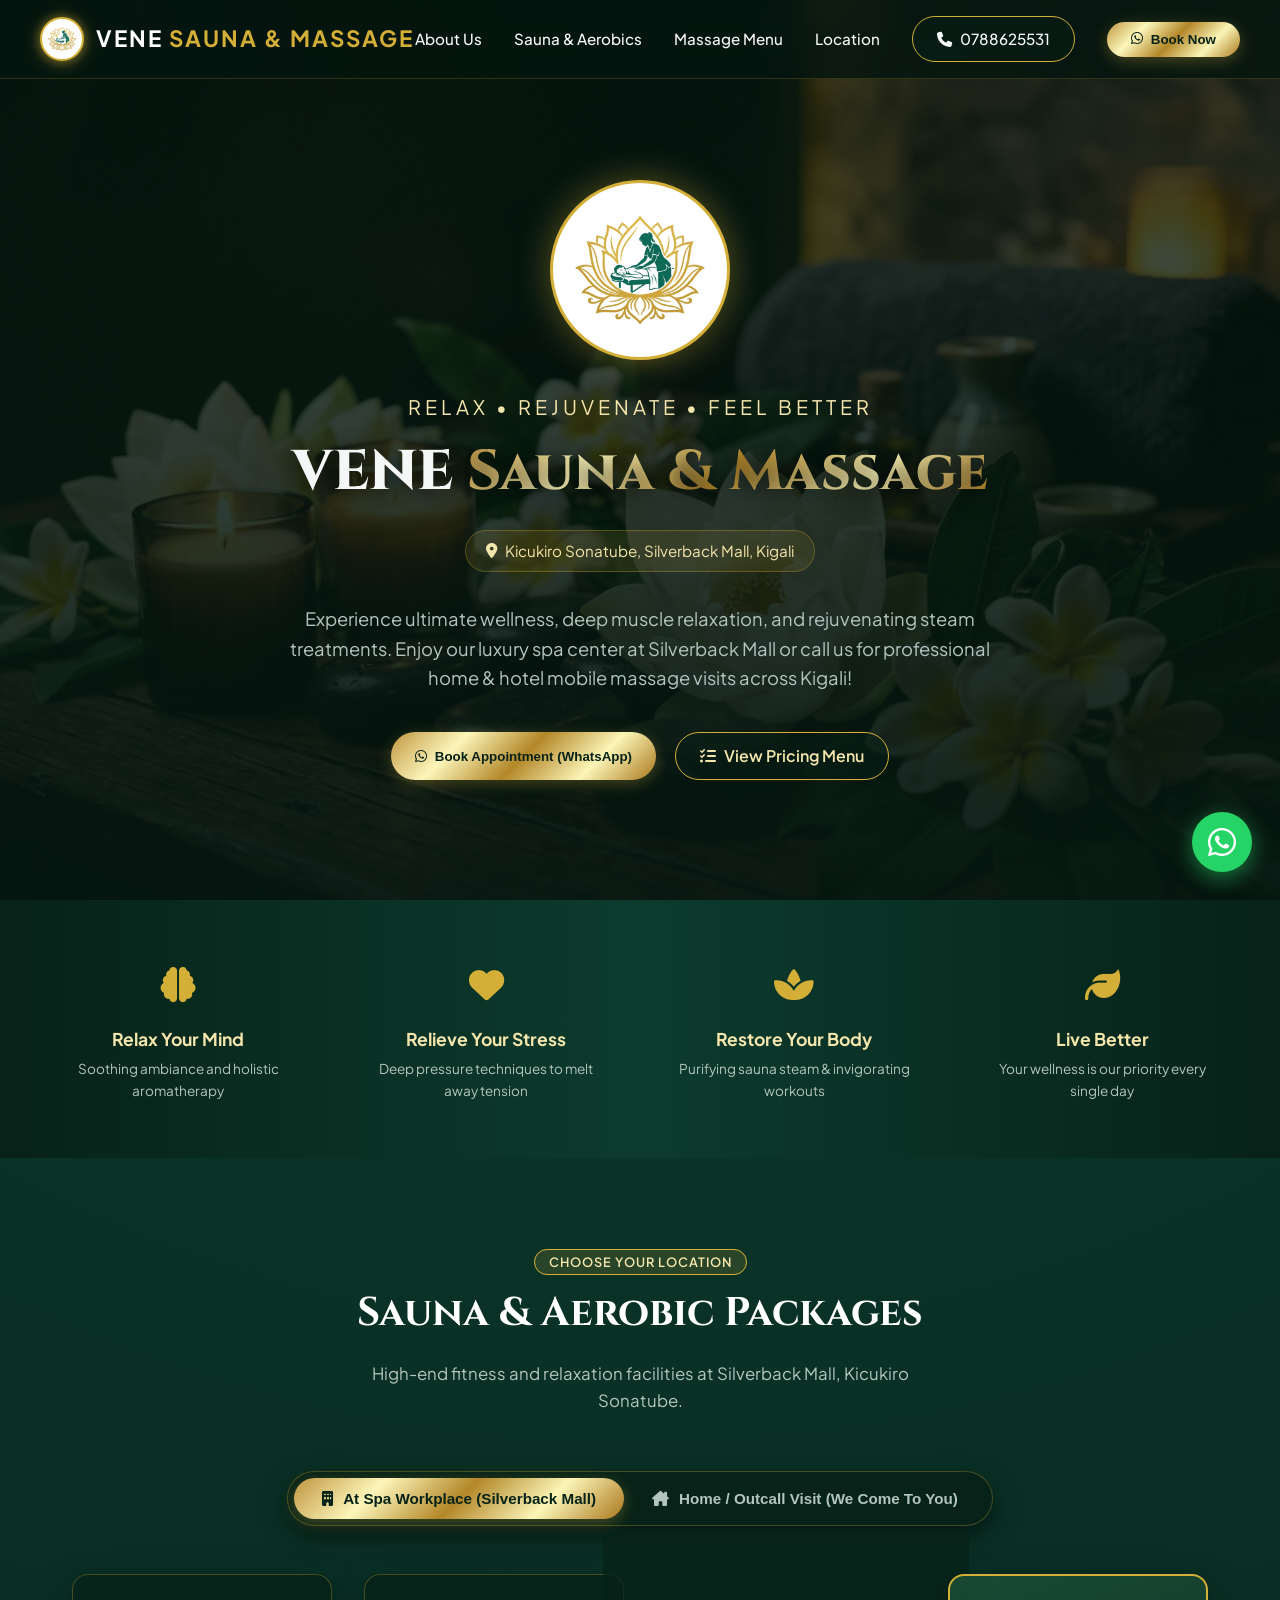
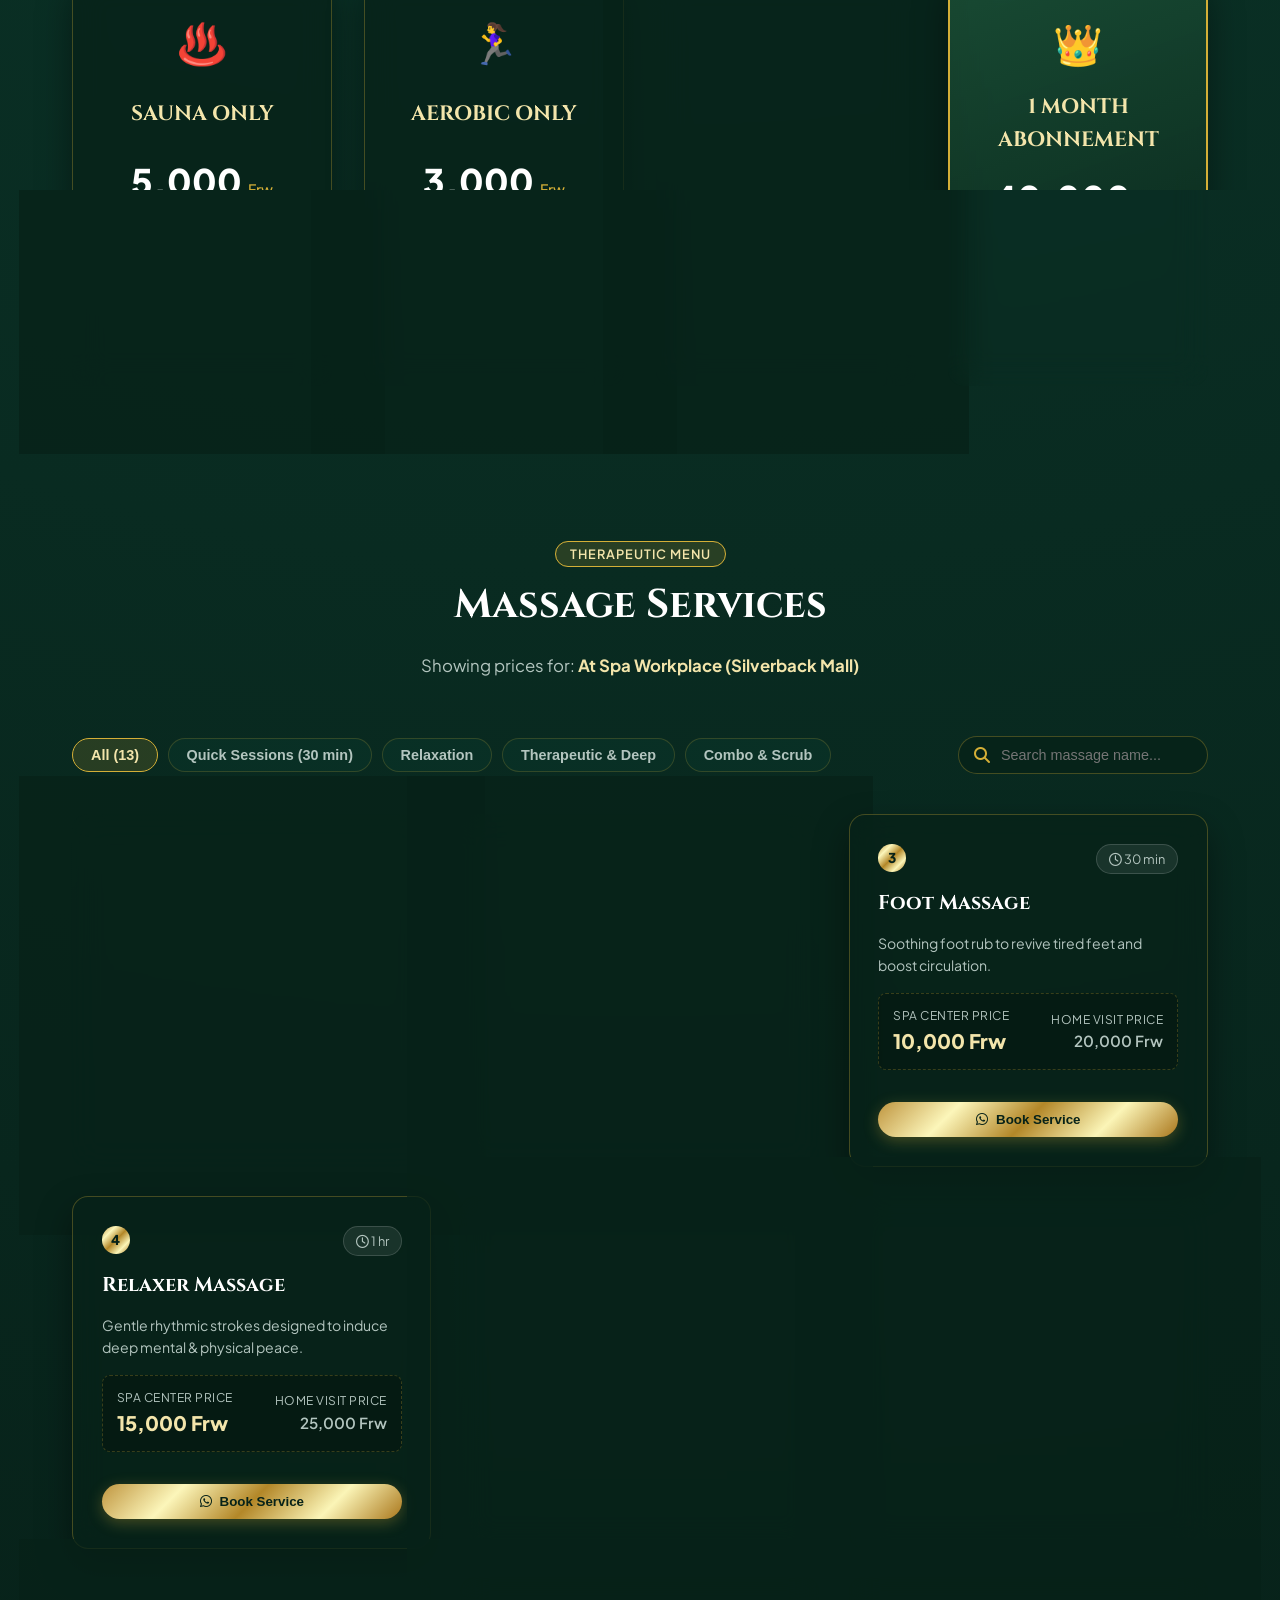
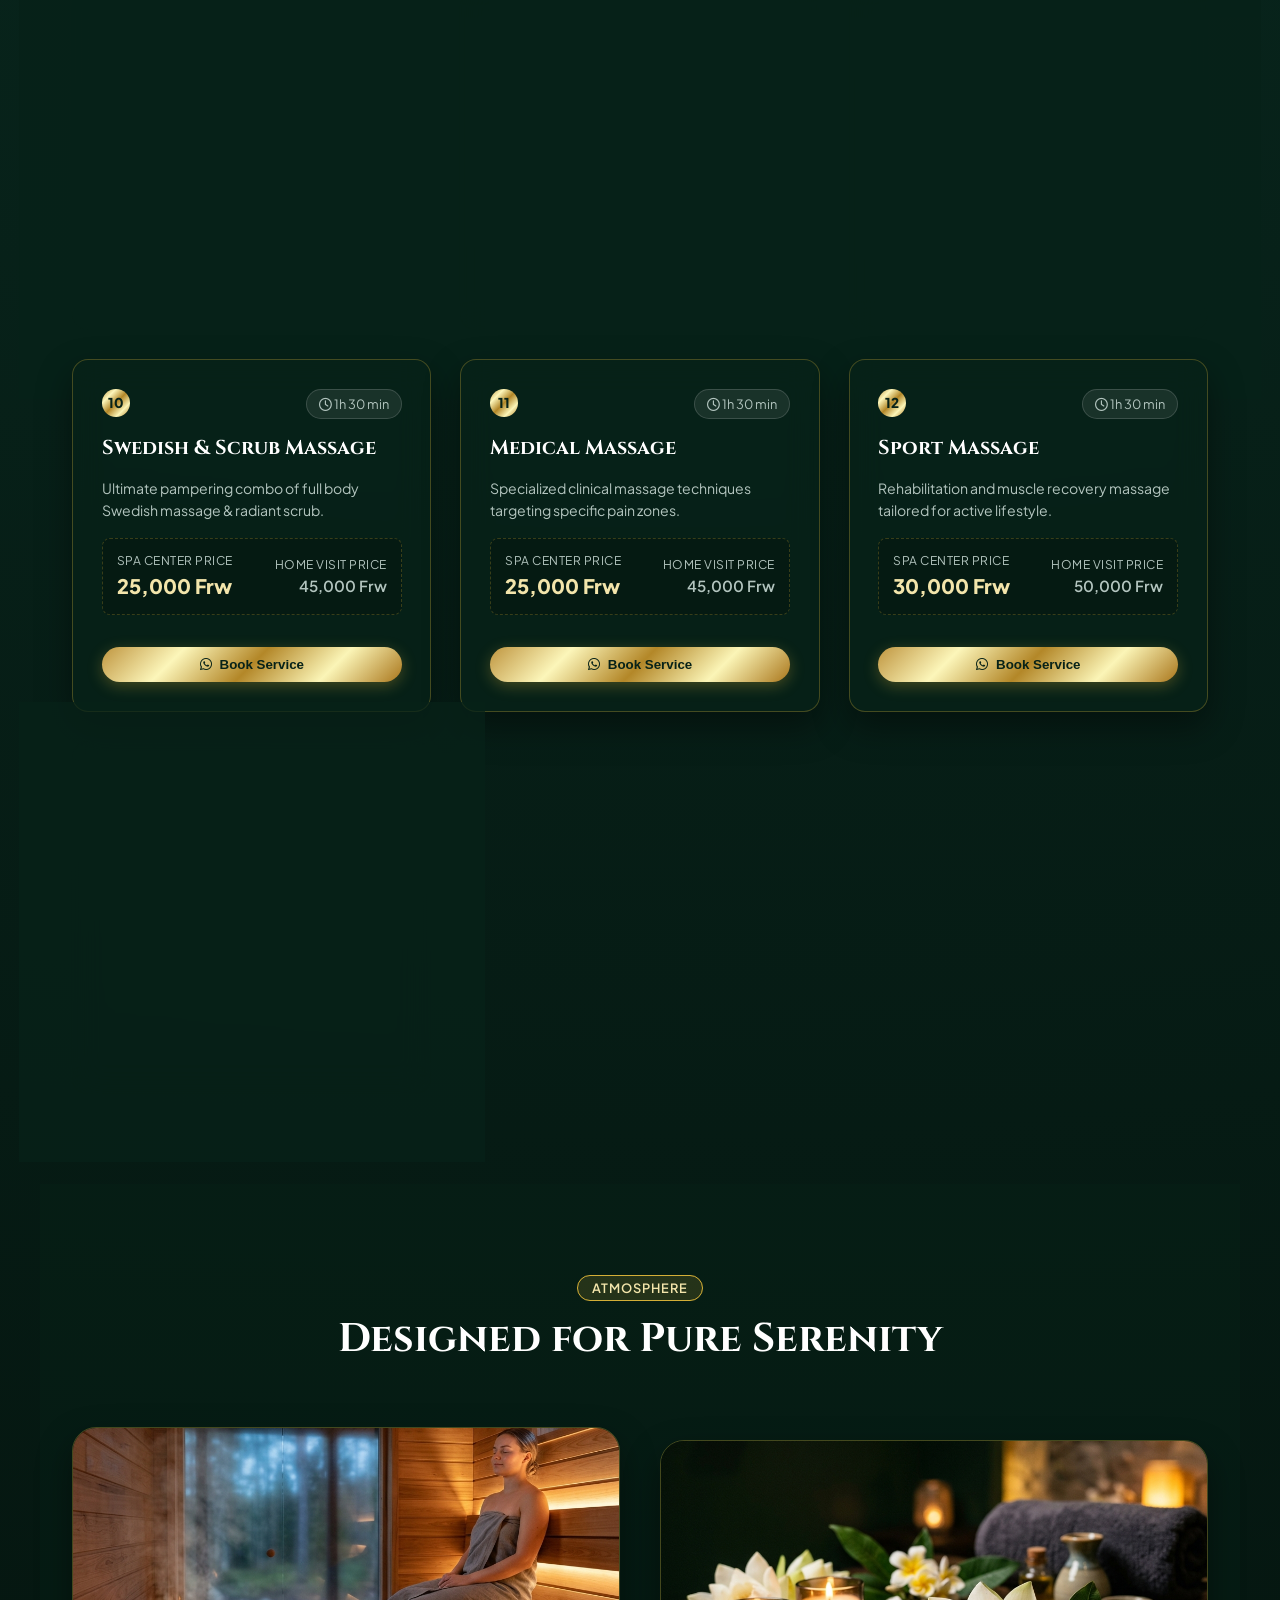
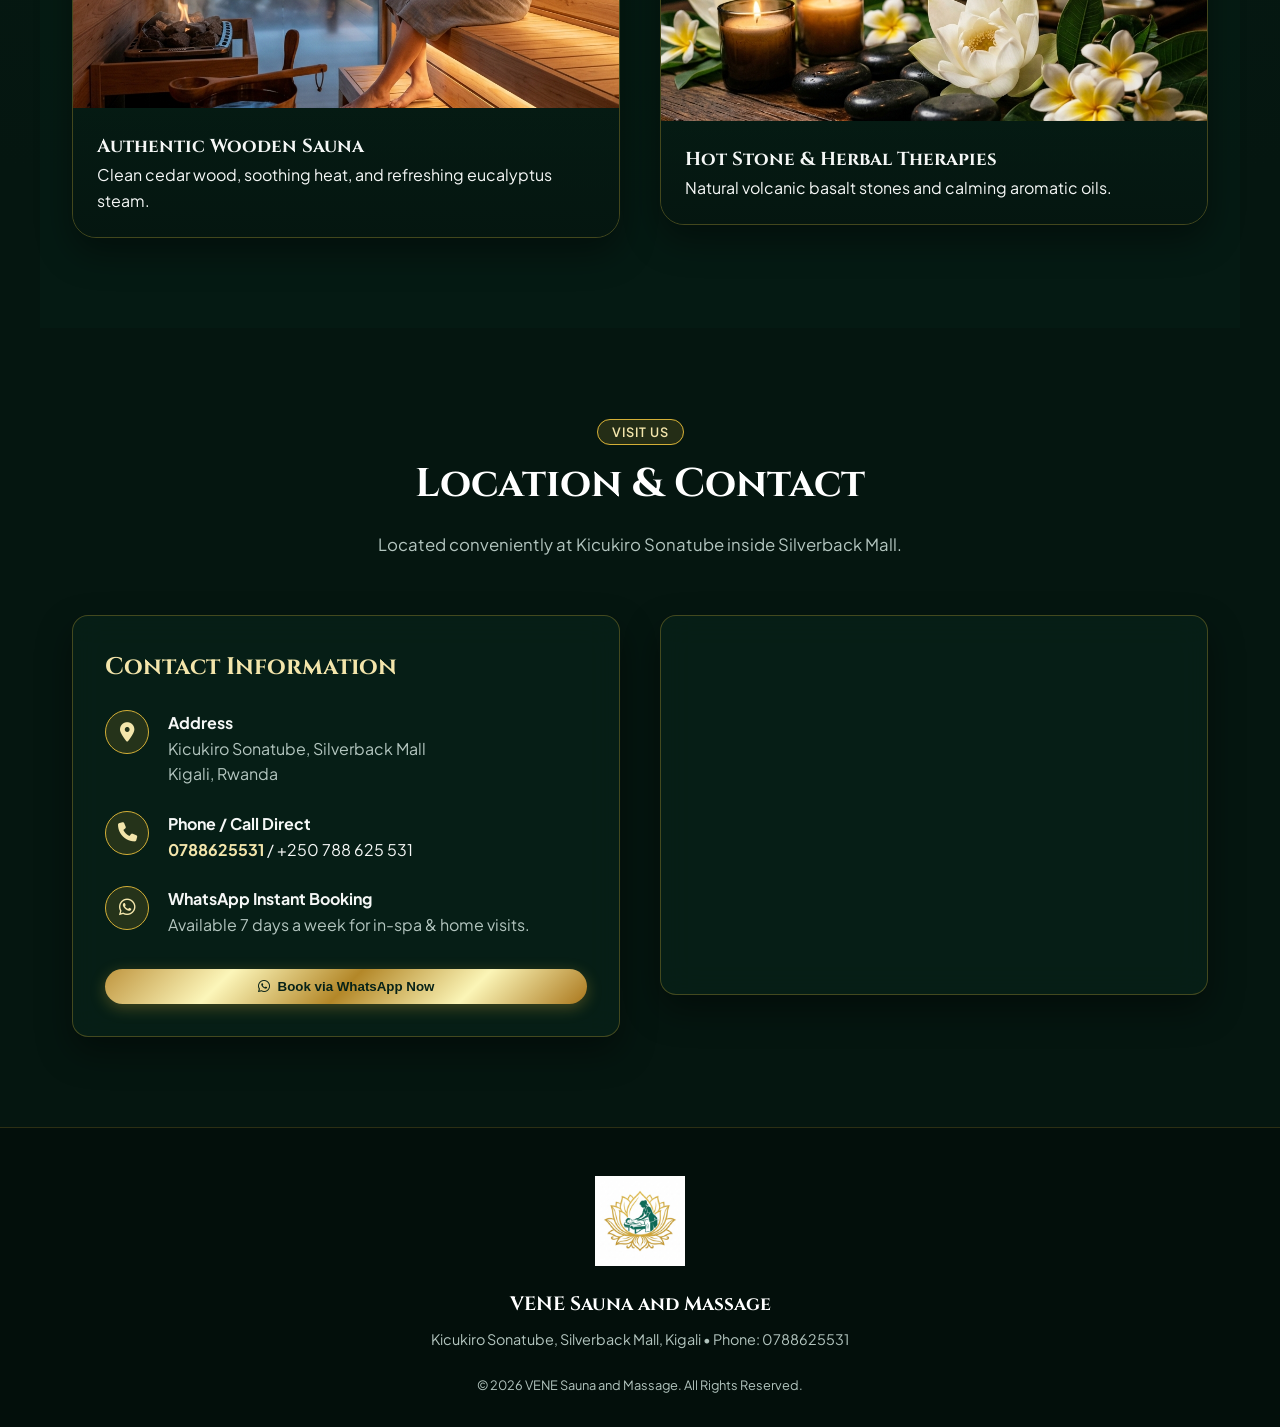
==== index.html @ 9f01580b "Update navbar logo to rounded badge and format massage service durations (1h 30 min, 1 hr)" ====
<!DOCTYPE html>
<html lang="en">
<head>
  <meta charset="UTF-8">
  <meta name="viewport" content="width=device-width, initial-scale=1.0">
  <title>VENE Sauna and Massage | Kicukiro Sonatube Silverback Mall Kigali</title>
  <meta name="description" content="VENE Sauna and Massage at Kicukiro Sonatube, Silverback Mall. Premium massage therapy, sauna, aerobics, and mobile home visit services in Kigali, Rwanda. Call 0788625531.">
  <link rel="icon" type="image/png" href="assets/images/logo.png">
  <!-- FontAwesome Icons -->
  <link rel="stylesheet" href="https://cdnjs.cloudflare.com/ajax/libs/font-awesome/6.4.0/css/all.min.css">
  <link rel="stylesheet" href="styles.css">
</head>
<body>

  <!-- Navigation Bar -->
  <nav class="navbar" id="navbar">
    <div class="nav-container">
      <a href="#" class="brand-link">
        <img src="assets/images/logo.png" alt="VENE Sauna and Massage Logo" class="brand-logo-img">
        <div class="brand-title">VENE <span>SAUNA & MASSAGE</span></div>
      </a>
      <ul class="nav-links">
        <li><a href="#about">About Us</a></li>
        <li><a href="#packages">Sauna & Aerobics</a></li>
        <li><a href="#services">Massage Menu</a></li>
        <li><a href="#location">Location</a></li>
        <li><a href="tel:0788625531" class="btn-outline-gold"><i class="fa-solid fa-phone"></i> 0788625531</a></li>
        <li><button onclick="openBookingModal()" class="btn-gold"><i class="fa-brands fa-whatsapp"></i> Book Now</button></li>
      </ul>
    </div>
  </nav>

  <!-- Hero Section -->
  <header class="hero" id="hero">
    <div class="hero-content">
      <div class="hero-logo-wrapper">
        <img src="assets/images/logo.png" alt="VENE Golden Lotus Logo" class="hero-logo">
      </div>
      <div class="hero-subtitle">Relax • Rejuvenate • Feel Better</div>
      <h1 class="hero-title font-serif">VENE <span class="gold-text">Sauna & Massage</span></h1>
      
      <div class="hero-location-tag">
        <i class="fa-solid fa-location-dot"></i> Kicukiro Sonatube, Silverback Mall, Kigali
      </div>
      
      <p class="hero-description">
        Experience ultimate wellness, deep muscle relaxation, and rejuvenating steam treatments. Enjoy our luxury spa center at Silverback Mall or call us for professional home & hotel mobile massage visits across Kigali!
      </p>

      <div class="hero-actions">
        <button onclick="openBookingModal()" class="btn-gold">
          <i class="fa-brands fa-whatsapp"></i> Book Appointment (WhatsApp)
        </button>
        <a href="#services" class="btn-outline-gold">
          <i class="fa-solid fa-list-check"></i> View Pricing Menu
        </a>
      </div>
    </div>
  </header>

  <!-- Pillars Ribbon -->
  <section class="pillars-ribbon" id="about">
    <div class="pillars-grid">
      <div class="pillar-item">
        <div class="pillar-icon"><i class="fa-solid fa-brain"></i></div>
        <div class="pillar-title">Relax Your Mind</div>
        <div class="pillar-desc">Soothing ambiance and holistic aromatherapy</div>
      </div>
      <div class="pillar-item">
        <div class="pillar-icon"><i class="fa-solid fa-heart"></i></div>
        <div class="pillar-title">Relieve Your Stress</div>
        <div class="pillar-desc">Deep pressure techniques to melt away tension</div>
      </div>
      <div class="pillar-item">
        <div class="pillar-icon"><i class="fa-solid fa-spa"></i></div>
        <div class="pillar-title">Restore Your Body</div>
        <div class="pillar-desc">Purifying sauna steam & invigorating workouts</div>
      </div>
      <div class="pillar-item">
        <div class="pillar-icon"><i class="fa-solid fa-leaf"></i></div>
        <div class="pillar-title">Live Better</div>
        <div class="pillar-desc">Your wellness is our priority every single day</div>
      </div>
    </div>
  </section>

  <!-- Location Toggle & Pricing Section -->
  <section class="section" id="packages">
    <div class="section-header">
      <span class="gold-badge">Choose Your Location</span>
      <h2 class="section-title">Sauna & Aerobic Packages</h2>
      <p class="section-subtitle">High-end fitness and relaxation facilities at Silverback Mall, Kicukiro Sonatube.</p>
    </div>

    <!-- Location Switcher Toggle -->
    <div class="pricing-switcher-wrapper">
      <div class="pricing-switcher">
        <button class="switch-btn active" id="btn-workplace" onclick="setPricingMode('workplace')">
          <i class="fa-solid fa-building"></i> At Spa Workplace (Silverback Mall)
        </button>
        <button class="switch-btn" id="btn-home" onclick="setPricingMode('home')">
          <i class="fa-solid fa-house-chimney"></i> Home / Outcall Visit (We Come To You)
        </button>
      </div>
    </div>

    <!-- Sauna & Aerobics Grid -->
    <div class="packages-grid">
      <!-- Card 1 -->
      <div class="package-card glass-panel">
        <div class="package-icon">♨️</div>
        <h3 class="package-title">SAUNA ONLY</h3>
        <div class="package-price">5,000 <span>Frw</span></div>
        <p class="pillar-desc">Full session access to our luxury wooden steam sauna.</p>
        <button onclick="openBookingModal('Sauna Only')" class="btn-outline-gold" style="margin-top:1.5rem;">Select Package</button>
      </div>

      <!-- Card 2 -->
      <div class="package-card glass-panel">
        <div class="package-icon">🏃‍♀️</div>
        <h3 class="package-title">AEROBIC ONLY</h3>
        <div class="package-price">3,000 <span>Frw</span></div>
        <p class="pillar-desc">Guided aerobic workout session for energy & fitness.</p>
        <button onclick="openBookingModal('Aerobic Only')" class="btn-outline-gold" style="margin-top:1.5rem;">Select Package</button>
      </div>

      <!-- Card 3 -->
      <div class="package-card glass-panel">
        <div class="package-icon">🔥</div>
        <h3 class="package-title">SAUNA + AEROBIC</h3>
        <div class="package-price">6,000 <span>Frw</span></div>
        <p class="pillar-desc">Combined aerobic exercise followed by relaxing steam bath.</p>
        <button onclick="openBookingModal('Sauna + Aerobic Combo')" class="btn-outline-gold" style="margin-top:1.5rem;">Select Package</button>
      </div>

      <!-- Card 4 Featured -->
      <div class="package-card glass-panel featured">
        <div class="featured-badge">BEST VALUE</div>
        <div class="package-icon">👑</div>
        <h3 class="package-title">1 MONTH ABONNEMENT</h3>
        <div class="package-price">40,000 <span>Frw</span></div>
        <p class="pillar-desc">Unlimited 1-Month pass for Sauna and Aerobic sessions!</p>
        <button onclick="openBookingModal('1 Month Sauna & Aerobic Abonnement')" class="btn-gold" style="margin-top:1.5rem;">Get Monthly Pass</button>
      </div>
    </div>
  </section>

  <!-- Massage Menu Catalog Section -->
  <section class="section" id="services" style="padding-top:0;">
    <div class="section-header">
      <span class="gold-badge">Therapeutic Menu</span>
      <h2 class="section-title">Massage Services</h2>
      <p class="section-subtitle">
        Showing prices for: <strong id="current-location-text" style="color:var(--color-gold-light);">At Spa Workplace (Silverback Mall)</strong>
      </p>
    </div>

    <!-- Filter & Search Bar -->
    <div class="filter-bar">
      <div class="filter-tabs">
        <button class="tab-btn active" onclick="filterCategory('all', this)">All (13)</button>
        <button class="tab-btn" onclick="filterCategory('quick', this)">Quick Sessions (30 min)</button>
        <button class="tab-btn" onclick="filterCategory('relax', this)">Relaxation</button>
        <button class="tab-btn" onclick="filterCategory('therapeutic', this)">Therapeutic & Deep</button>
        <button class="tab-btn" onclick="filterCategory('combo', this)">Combo & Scrub</button>
      </div>

      <div class="search-box">
        <i class="fa-solid fa-magnifying-glass search-icon"></i>
        <input type="text" id="service-search" class="search-input" placeholder="Search massage name..." onkeyup="searchServices()">
      </div>
    </div>

    <!-- Dynamic Massage Services Container -->
    <div class="services-grid" id="services-container">
      <!-- Javascript will populate the 13 massage service cards -->
    </div>
  </section>

  <!-- Facility Showcase Section -->
  <section class="section facility-section">
    <div class="section-header">
      <span class="gold-badge">Atmosphere</span>
      <h2 class="section-title">Designed for Pure Serenity</h2>
    </div>

    <div class="facility-grid">
      <div class="facility-card">
        <img src="assets/images/sauna_room.png" alt="VENE Sauna Room" class="facility-img">
        <div class="facility-overlay">
          <h3>Authentic Wooden Sauna</h3>
          <p>Clean cedar wood, soothing heat, and refreshing eucalyptus steam.</p>
        </div>
      </div>

      <div class="facility-card">
        <img src="assets/images/hero_bg.png" alt="Massage Atmosphere" class="facility-img">
        <div class="facility-overlay">
          <h3>Hot Stone & Herbal Therapies</h3>
          <p>Natural volcanic basalt stones and calming aromatic oils.</p>
        </div>
      </div>
    </div>
  </section>

  <!-- Location & Contact Section -->
  <section class="section" id="location">
    <div class="section-header">
      <span class="gold-badge">Visit Us</span>
      <h2 class="section-title">Location & Contact</h2>
      <p class="section-subtitle">Located conveniently at Kicukiro Sonatube inside Silverback Mall.</p>
    </div>

    <div class="contact-grid">
      <div class="info-card glass-panel">
        <h3 style="color:var(--color-gold-light); margin-bottom:1.5rem; font-size:1.5rem;">Contact Information</h3>
        
        <div class="contact-item">
          <div class="contact-icon"><i class="fa-solid fa-location-dot"></i></div>
          <div>
            <strong>Address</strong>
            <p style="color:var(--color-text-muted);">Kicukiro Sonatube, Silverback Mall<br>Kigali, Rwanda</p>
          </div>
        </div>

        <div class="contact-item">
          <div class="contact-icon"><i class="fa-solid fa-phone"></i></div>
          <div>
            <strong>Phone / Call Direct</strong>
            <p><a href="tel:0788625531" style="color:var(--color-gold-light); text-decoration:none; font-weight:700;">0788625531</a> / +250 788 625 531</p>
          </div>
        </div>

        <div class="contact-item">
          <div class="contact-icon"><i class="fa-brands fa-whatsapp"></i></div>
          <div>
            <strong>WhatsApp Instant Booking</strong>
            <p style="color:var(--color-text-muted);">Available 7 days a week for in-spa & home visits.</p>
          </div>
        </div>

        <div style="margin-top:2rem;">
          <button onclick="openBookingModal()" class="btn-gold" style="width:100%; justify-content:center;">
            <i class="fa-brands fa-whatsapp"></i> Book via WhatsApp Now
          </button>
        </div>
      </div>

      <div class="map-container glass-panel">
        <iframe class="map-iframe" src="https://maps.google.com/maps?q=Kicukiro%20Sonatube%20Silverback%20Mall%20Kigali&t=&z=15&ie=UTF8&iwloc=&output=embed" allowfullscreen="" loading="lazy"></iframe>
      </div>
    </div>
  </section>

  <!-- WhatsApp Floating Action Button -->
  <a href="https://wa.me/250788625531?text=Hello%20VENE%20Sauna%20and%20Massage,%20I%20would%20like%20to%20inquire%20about%20booking%20a%20service." target="_blank" class="whatsapp-float" title="Chat on WhatsApp">
    <i class="fa-brands fa-whatsapp"></i>
  </a>

  <!-- Booking Modal Popup -->
  <div class="modal-overlay" id="booking-modal">
    <div class="modal-box glass-panel">
      <button class="modal-close" onclick="closeBookingModal()">&times;</button>
      <h3 style="color:var(--color-gold-light); margin-bottom:0.5rem; font-size:1.6rem;" class="font-serif">Book Appointment</h3>
      <p style="color:var(--color-text-muted); font-size:0.9rem; margin-bottom:1.5rem;">Select your desired service to send an instant message on WhatsApp.</p>

      <form id="booking-form" onsubmit="handleBookingSubmit(event)">
        <div class="form-group">
          <label class="form-label">Full Name</label>
          <input type="text" id="booking-name" class="form-input" placeholder="Your Name" required>
        </div>

        <div class="form-group">
          <label class="form-label">Location Type</label>
          <select id="booking-type" class="form-select" onchange="updateModalServices()">
            <option value="workplace">At Spa Workplace (Silverback Mall)</option>
            <option value="home">Home / Hotel Mobile Visit</option>
          </select>
        </div>

        <div class="form-group">
          <label class="form-label">Select Service</label>
          <select id="booking-service" class="form-select" required>
            <!-- Dynamically populated -->
          </select>
        </div>

        <div class="form-group">
          <label class="form-label">Preferred Date & Time</label>
          <input type="datetime-local" id="booking-time" class="form-input" required>
        </div>

        <button type="submit" class="btn-gold" style="width:100%; justify-content:center; margin-top:1rem;">
          <i class="fa-brands fa-whatsapp"></i> Send Booking on WhatsApp
        </button>
      </form>
    </div>
  </div>

  <!-- Footer -->
  <footer class="footer">
    <img src="assets/images/logo.png" alt="VENE Logo" class="footer-logo">
    <h3 style="color:#fff; font-size:1.2rem; margin-bottom:0.5rem;">VENE Sauna and Massage</h3>
    <p class="footer-text">Kicukiro Sonatube, Silverback Mall, Kigali • Phone: 0788625531</p>
    <p style="font-size:0.8rem; color:var(--color-text-muted);">&copy; 2026 VENE Sauna and Massage. All Rights Reserved.</p>
  </footer>

  <script src="app.js"></script>
</body>
</html>
---- styles.css ----
/* VENE Sauna & Massage - Luxury Styling */
@import url('https://fonts.googleapis.com/css2?family=Cinzel:wght@400;600;700;800&family=Plus+Jakarta+Sans:wght@300;400;500;600;700&display=swap');

:root {
  --color-emerald-dark: #072218;
  --color-emerald-deep: #0c3b2e;
  --color-emerald-mid: #165643;
  --color-emerald-light: #237860;
  
  --color-gold-base: #d4af37;
  --color-gold-light: #f3e5ab;
  --color-gold-glow: #e2be53;
  --color-gold-gradient: linear-gradient(135deg, #bf953f 0%, #fcf6ba 25%, #b38728 50%, #fbf5b7 75%, #aa771c 100%);
  
  --color-bg-dark: #051610;
  --color-bg-card: rgba(12, 59, 46, 0.55);
  --color-bg-glass: rgba(7, 34, 24, 0.75);
  --color-text-main: #f5f7f6;
  --color-text-muted: #b3c5bf;
  --color-border-gold: rgba(212, 175, 55, 0.3);
  
  --shadow-gold: 0 10px 30px rgba(212, 175, 55, 0.15);
  --shadow-card: 0 15px 35px rgba(0, 0, 0, 0.4);
  --radius-sm: 8px;
  --radius-md: 16px;
  --radius-lg: 24px;
  --radius-pill: 50px;
  
  --transition: all 0.35s cubic-bezier(0.4, 0, 0.2, 1);
}

* {
  margin: 0;
  padding: 0;
  box-sizing: border-box;
}

html {
  scroll-behavior: smooth;
  font-family: 'Plus Jakarta Sans', sans-serif;
  background-color: var(--color-bg-dark);
  color: var(--color-text-main);
  line-height: 1.6;
}

body {
  overflow-x: hidden;
  background: radial-gradient(circle at top center, #0c3b2e 0%, #051610 80%);
  min-height: 100vh;
}

h1, h2, h3, h4, .font-serif {
  font-family: 'Cinzel', serif;
}

/* Glassmorphism utility */
.glass-panel {
  background: var(--color-bg-glass);
  backdrop-filter: blur(16px);
  -webkit-backdrop-filter: blur(16px);
  border: 1px solid var(--color-border-gold);
  box-shadow: var(--shadow-card);
}

.gold-text {
  background: var(--color-gold-gradient);
  -webkit-background-clip: text;
  -webkit-text-fill-color: transparent;
  display: inline-block;
}

.gold-badge {
  background: rgba(212, 175, 55, 0.15);
  border: 1px solid var(--color-gold-base);
  color: var(--color-gold-light);
  padding: 4px 14px;
  border-radius: var(--radius-pill);
  font-size: 0.8rem;
  font-weight: 600;
  letter-spacing: 1px;
  text-transform: uppercase;
}

/* Navigation */
.navbar {
  position: fixed;
  top: 0;
  left: 0;
  right: 0;
  z-index: 1000;
  padding: 1rem 2rem;
  transition: var(--transition);
  background: rgba(5, 22, 16, 0.85);
  backdrop-filter: blur(12px);
  border-bottom: 1px solid rgba(212, 175, 55, 0.2);
}

.nav-container {
  max-width: 1200px;
  margin: 0 auto;
  display: flex;
  justify-content: space-between;
  align-items: center;
}

.brand-link {
  display: flex;
  align-items: center;
  gap: 12px;
  text-decoration: none;
}

.brand-logo-img {
  height: 44px;
  width: 44px;
  border-radius: 50%;
  object-fit: contain;
  background: #ffffff;
  padding: 2px;
  border: 2px solid var(--color-gold-base);
  box-shadow: 0 0 10px rgba(212, 175, 55, 0.4);
  filter: drop-shadow(0 2px 8px rgba(212, 175, 55, 0.4));
  transition: var(--transition);
}

.brand-logo-img:hover {
  transform: scale(1.08);
  box-shadow: 0 0 16px rgba(212, 175, 55, 0.6);
}

.brand-title {
  color: #fff;
  font-size: 1.4rem;
  font-weight: 700;
  letter-spacing: 2px;
}

.brand-title span {
  color: var(--color-gold-base);
}

.nav-links {
  display: flex;
  gap: 2rem;
  align-items: center;
  list-style: none;
}

.nav-links a {
  color: var(--color-text-main);
  text-decoration: none;
  font-weight: 500;
  font-size: 0.95rem;
  transition: var(--transition);
  position: relative;
}

.nav-links a:hover {
  color: var(--color-gold-light);
}

.btn-gold {
  background: var(--color-gold-gradient);
  color: #072218;
  font-weight: 700;
  padding: 10px 24px;
  border-radius: var(--radius-pill);
  text-decoration: none;
  border: none;
  cursor: pointer;
  box-shadow: 0 4px 15px rgba(212, 175, 55, 0.3);
  transition: var(--transition);
  display: inline-flex;
  align-items: center;
  gap: 8px;
}

.btn-gold:hover {
  transform: translateY(-2px);
  box-shadow: 0 8px 25px rgba(212, 175, 55, 0.5);
}

.btn-outline-gold {
  border: 1.5px solid var(--color-gold-base);
  color: var(--color-gold-light);
  background: rgba(7, 34, 24, 0.4);
  padding: 10px 24px;
  border-radius: var(--radius-pill);
  text-decoration: none;
  font-weight: 600;
  cursor: pointer;
  transition: var(--transition);
  display: inline-flex;
  align-items: center;
  gap: 8px;
}

.btn-outline-gold:hover {
  background: var(--color-gold-base);
  color: var(--color-emerald-dark);
}

/* Hero Section */
.hero {
  position: relative;
  min-height: 100vh;
  padding: 140px 2rem 80px;
  display: flex;
  align-items: center;
  justify-content: center;
  text-align: center;
  background: linear-gradient(to bottom, rgba(5, 22, 16, 0.7), rgba(5, 22, 16, 0.95)), url('assets/images/hero_bg.png') center/cover no-repeat;
}

.hero-content {
  max-width: 900px;
  z-index: 2;
}

.hero-logo-wrapper {
  margin-bottom: 1.5rem;
}

.hero-logo {
  max-width: 180px;
  border-radius: 50%;
  box-shadow: 0 0 35px rgba(212, 175, 55, 0.4);
  border: 3px solid var(--color-gold-base);
  background: #fff;
  padding: 6px;
}

.hero-subtitle {
  font-size: 1.25rem;
  letter-spacing: 4px;
  text-transform: uppercase;
  color: var(--color-gold-light);
  margin-bottom: 1rem;
}

.hero-title {
  font-size: 3.5rem;
  font-weight: 800;
  line-height: 1.2;
  margin-bottom: 1.5rem;
  text-shadow: 0 4px 20px rgba(0,0,0,0.6);
}

.hero-description {
  font-size: 1.15rem;
  color: var(--color-text-muted);
  max-width: 700px;
  margin: 0 auto 2.5rem;
}

.hero-location-tag {
  display: inline-flex;
  align-items: center;
  gap: 8px;
  background: rgba(212, 175, 55, 0.1);
  border: 1px solid rgba(212, 175, 55, 0.3);
  padding: 8px 20px;
  border-radius: var(--radius-pill);
  font-size: 0.95rem;
  color: var(--color-gold-light);
  margin-bottom: 2rem;
}

.hero-actions {
  display: flex;
  gap: 1.2rem;
  justify-content: center;
  flex-wrap: wrap;
}

/* Key Features Ribbon */
.pillars-ribbon {
  background: linear-gradient(90deg, #072218 0%, #0c3b2e 50%, #072218 100%);
  border-y: 1px solid var(--color-border-gold);
  padding: 2.5rem 2rem;
}

.pillars-grid {
  max-width: 1200px;
  margin: 0 auto;
  display: grid;
  grid-template-columns: repeat(auto-fit, minmax(220px, 1fr));
  gap: 2rem;
  text-align: center;
}

.pillar-item {
  padding: 1rem;
}

.pillar-icon {
  font-size: 2.2rem;
  color: var(--color-gold-base);
  margin-bottom: 0.8rem;
}

.pillar-title {
  font-size: 1.1rem;
  font-weight: 700;
  color: var(--color-gold-light);
  margin-bottom: 0.3rem;
}

.pillar-desc {
  font-size: 0.85rem;
  color: var(--color-text-muted);
}

/* Sections */
.section {
  padding: 90px 2rem;
  max-width: 1200px;
  margin: 0 auto;
}

.section-header {
  text-align: center;
  margin-bottom: 3.5rem;
}

.section-title {
  font-size: 2.5rem;
  color: #fff;
  margin-top: 0.5rem;
  margin-bottom: 1rem;
}

.section-subtitle {
  color: var(--color-text-muted);
  max-width: 600px;
  margin: 0 auto;
  font-size: 1.05rem;
}

/* Location Pricing Switcher */
.pricing-switcher-wrapper {
  display: flex;
  justify-content: center;
  margin-bottom: 3rem;
}

.pricing-switcher {
  display: inline-flex;
  background: rgba(7, 34, 24, 0.9);
  padding: 6px;
  border-radius: var(--radius-pill);
  border: 1px solid var(--color-border-gold);
  box-shadow: 0 10px 25px rgba(0,0,0,0.5);
}

.switch-btn {
  padding: 12px 28px;
  border-radius: var(--radius-pill);
  border: none;
  background: transparent;
  color: var(--color-text-muted);
  font-weight: 700;
  font-size: 0.95rem;
  cursor: pointer;
  transition: var(--transition);
  display: flex;
  align-items: center;
  gap: 10px;
}

.switch-btn.active {
  background: var(--color-gold-gradient);
  color: #072218;
  box-shadow: 0 4px 15px rgba(212, 175, 55, 0.3);
}

/* Packages Grid */
.packages-grid {
  display: grid;
  grid-template-columns: repeat(auto-fit, minmax(260px, 1fr));
  gap: 2rem;
  margin-bottom: 4rem;
}

.package-card {
  border-radius: var(--radius-md);
  padding: 2.2rem 1.8rem;
  text-align: center;
  transition: var(--transition);
  position: relative;
  overflow: hidden;
  display: flex;
  flex-direction: column;
  justify-content: space-between;
}

.package-card:hover {
  transform: translateY(-8px);
  border-color: var(--color-gold-base);
  box-shadow: var(--shadow-gold);
}

.package-card.featured {
  border: 2px solid var(--color-gold-base);
  background: linear-gradient(160deg, rgba(29, 82, 56, 0.8) 0%, rgba(7, 34, 24, 0.9) 100%);
}

.featured-badge {
  position: absolute;
  top: 16px;
  right: -32px;
  background: var(--color-gold-gradient);
  color: #072218;
  font-size: 0.75rem;
  font-weight: 800;
  padding: 4px 35px;
  transform: rotate(45deg);
  text-transform: uppercase;
}

.package-icon {
  font-size: 2.5rem;
  margin-bottom: 1rem;
}

.package-title {
  font-size: 1.3rem;
  color: var(--color-gold-light);
  margin-bottom: 0.8rem;
}

.package-price {
  font-size: 2.2rem;
  font-weight: 800;
  color: #fff;
  margin-bottom: 1.2rem;
}

.package-price span {
  font-size: 0.9rem;
  color: var(--color-gold-base);
  font-weight: 500;
}

/* Services Catalog & Filters */
.filter-bar {
  display: flex;
  justify-content: space-between;
  align-items: center;
  gap: 1.5rem;
  margin-bottom: 2.5rem;
  flex-wrap: wrap;
}

.filter-tabs {
  display: flex;
  gap: 0.6rem;
  flex-wrap: wrap;
}

.tab-btn {
  background: rgba(12, 59, 46, 0.4);
  border: 1px solid rgba(212, 175, 55, 0.2);
  color: var(--color-text-muted);
  padding: 8px 18px;
  border-radius: var(--radius-pill);
  cursor: pointer;
  font-size: 0.9rem;
  font-weight: 600;
  transition: var(--transition);
}

.tab-btn.active, .tab-btn:hover {
  border-color: var(--color-gold-base);
  color: var(--color-gold-light);
  background: rgba(212, 175, 55, 0.15);
}

.search-box {
  position: relative;
  min-width: 250px;
}

.search-input {
  width: 100%;
  background: rgba(7, 34, 24, 0.7);
  border: 1px solid var(--color-border-gold);
  border-radius: var(--radius-pill);
  padding: 10px 18px 10px 42px;
  color: #fff;
  outline: none;
  font-size: 0.9rem;
}

.search-icon {
  position: absolute;
  left: 16px;
  top: 50%;
  transform: translateY(-50%);
  color: var(--color-gold-base);
}

/* Services Grid */
.services-grid {
  display: grid;
  grid-template-columns: repeat(auto-fill, minmax(340px, 1fr));
  gap: 1.8rem;
}

.service-card {
  border-radius: var(--radius-md);
  padding: 1.8rem;
  display: flex;
  flex-direction: column;
  justify-content: space-between;
  transition: var(--transition);
  position: relative;
}

.service-card:hover {
  transform: translateY(-5px);
  border-color: var(--color-gold-base);
  box-shadow: 0 12px 30px rgba(0, 0, 0, 0.5);
}

.service-header {
  display: flex;
  justify-content: space-between;
  align-items: flex-start;
  margin-bottom: 0.8rem;
}

.service-number {
  background: var(--color-gold-gradient);
  color: #072218;
  width: 28px;
  height: 28px;
  border-radius: 50%;
  display: flex;
  align-items: center;
  justify-content: center;
  font-weight: 800;
  font-size: 0.85rem;
}

.service-time {
  background: rgba(255, 255, 255, 0.08);
  border: 1px solid rgba(255, 255, 255, 0.15);
  padding: 4px 12px;
  border-radius: var(--radius-pill);
  font-size: 0.8rem;
  color: var(--color-text-muted);
}

.service-name {
  font-size: 1.25rem;
  color: #fff;
  margin-bottom: 0.8rem;
}

.price-comparison-box {
  background: rgba(5, 22, 16, 0.6);
  border-radius: var(--radius-sm);
  padding: 12px 14px;
  margin: 1rem 0 1.2rem;
  display: flex;
  justify-content: space-between;
  align-items: center;
  border: 1px dashed rgba(212, 175, 55, 0.25);
}

.price-item-column {
  display: flex;
  flex-direction: column;
}

.price-label-text {
  font-size: 0.75rem;
  color: var(--color-text-muted);
  text-transform: uppercase;
  letter-spacing: 0.5px;
}

.price-value-text {
  font-size: 1.25rem;
  font-weight: 800;
  color: var(--color-gold-light);
}

.price-value-text.highlight {
  color: #55efc4;
}

/* Facility Feature Showcase */
.facility-section {
  background: rgba(7, 34, 24, 0.4);
  border-y: 1px solid var(--color-border-gold);
}

.facility-grid {
  display: grid;
  grid-template-columns: repeat(auto-fit, minmax(320px, 1fr));
  gap: 2.5rem;
  align-items: center;
}

.facility-card {
  border-radius: var(--radius-lg);
  overflow: hidden;
  position: relative;
  box-shadow: var(--shadow-card);
  border: 1px solid var(--color-border-gold);
}

.facility-img {
  width: 100%;
  height: 280px;
  object-fit: cover;
  display: block;
  transition: var(--transition);
}

.facility-card:hover .facility-img {
  transform: scale(1.04);
}

.facility-overlay {
  padding: 1.5rem;
  background: linear-gradient(to top, rgba(5, 22, 16, 0.95), transparent);
}

/* Location & Map Section */
.contact-grid {
  display: grid;
  grid-template-columns: repeat(auto-fit, minmax(320px, 1fr));
  gap: 2.5rem;
}

.info-card {
  border-radius: var(--radius-md);
  padding: 2rem;
}

.contact-item {
  display: flex;
  gap: 1.2rem;
  margin-bottom: 1.5rem;
  align-items: flex-start;
}

.contact-icon {
  width: 44px;
  height: 44px;
  border-radius: 50%;
  background: rgba(212, 175, 55, 0.15);
  border: 1px solid var(--color-gold-base);
  color: var(--color-gold-light);
  display: flex;
  align-items: center;
  justify-content: center;
  font-size: 1.2rem;
  flex-shrink: 0;
}

.map-container {
  border-radius: var(--radius-md);
  overflow: hidden;
  height: 380px;
  border: 1px solid var(--color-border-gold);
}

.map-iframe {
  width: 100%;
  height: 100%;
  border: 0;
}

/* Booking Modal */
.modal-overlay {
  position: fixed;
  inset: 0;
  background: rgba(0, 0, 0, 0.85);
  backdrop-filter: blur(8px);
  z-index: 2000;
  display: flex;
  align-items: center;
  justify-content: center;
  padding: 1.5rem;
  opacity: 0;
  pointer-events: none;
  transition: var(--transition);
}

.modal-overlay.active {
  opacity: 1;
  pointer-events: auto;
}

.modal-box {
  width: 100%;
  max-width: 520px;
  border-radius: var(--radius-lg);
  padding: 2.2rem;
  position: relative;
  transform: translateY(20px);
  transition: var(--transition);
}

.modal-overlay.active .modal-box {
  transform: translateY(0);
}

.modal-close {
  position: absolute;
  top: 18px;
  right: 20px;
  background: transparent;
  border: none;
  color: var(--color-text-muted);
  font-size: 1.5rem;
  cursor: pointer;
}

.form-group {
  margin-bottom: 1.2rem;
}

.form-label {
  display: block;
  font-size: 0.85rem;
  color: var(--color-gold-light);
  margin-bottom: 0.4rem;
  font-weight: 600;
}

.form-input, .form-select {
  width: 100%;
  background: rgba(7, 34, 24, 0.9);
  border: 1px solid var(--color-border-gold);
  border-radius: var(--radius-sm);
  padding: 12px 16px;
  color: #fff;
  font-size: 0.95rem;
  outline: none;
}

.form-input:focus, .form-select:focus {
  border-color: var(--color-gold-glow);
  box-shadow: 0 0 10px rgba(212, 175, 55, 0.2);
}

/* Floating WhatsApp Button */
.whatsapp-float {
  position: fixed;
  bottom: 28px;
  right: 28px;
  background: #25d366;
  color: #fff;
  width: 60px;
  height: 60px;
  border-radius: 50%;
  display: flex;
  align-items: center;
  justify-content: center;
  font-size: 2rem;
  box-shadow: 0 6px 20px rgba(37, 211, 102, 0.5);
  text-decoration: none;
  z-index: 999;
  transition: var(--transition);
}

.whatsapp-float:hover {
  transform: scale(1.1);
  box-shadow: 0 8px 28px rgba(37, 211, 102, 0.7);
}

/* Footer */
.footer {
  background: #030f0b;
  border-top: 1px solid rgba(212, 175, 55, 0.2);
  padding: 3rem 2rem 2rem;
  text-align: center;
}

.footer-logo {
  max-width: 90px;
  margin-bottom: 1rem;
}

.footer-text {
  color: var(--color-text-muted);
  font-size: 0.9rem;
  margin-bottom: 1.5rem;
}

/* Responsive Rules */
@media (max-width: 768px) {
  .hero-title {
    font-size: 2.3rem;
  }
  
  .nav-links {
    display: none; /* Can be toggled on mobile */
  }
  
  .section {
    padding: 60px 1.2rem;
  }
  
  .services-grid {
    grid-template-columns: 1fr;
  }
}
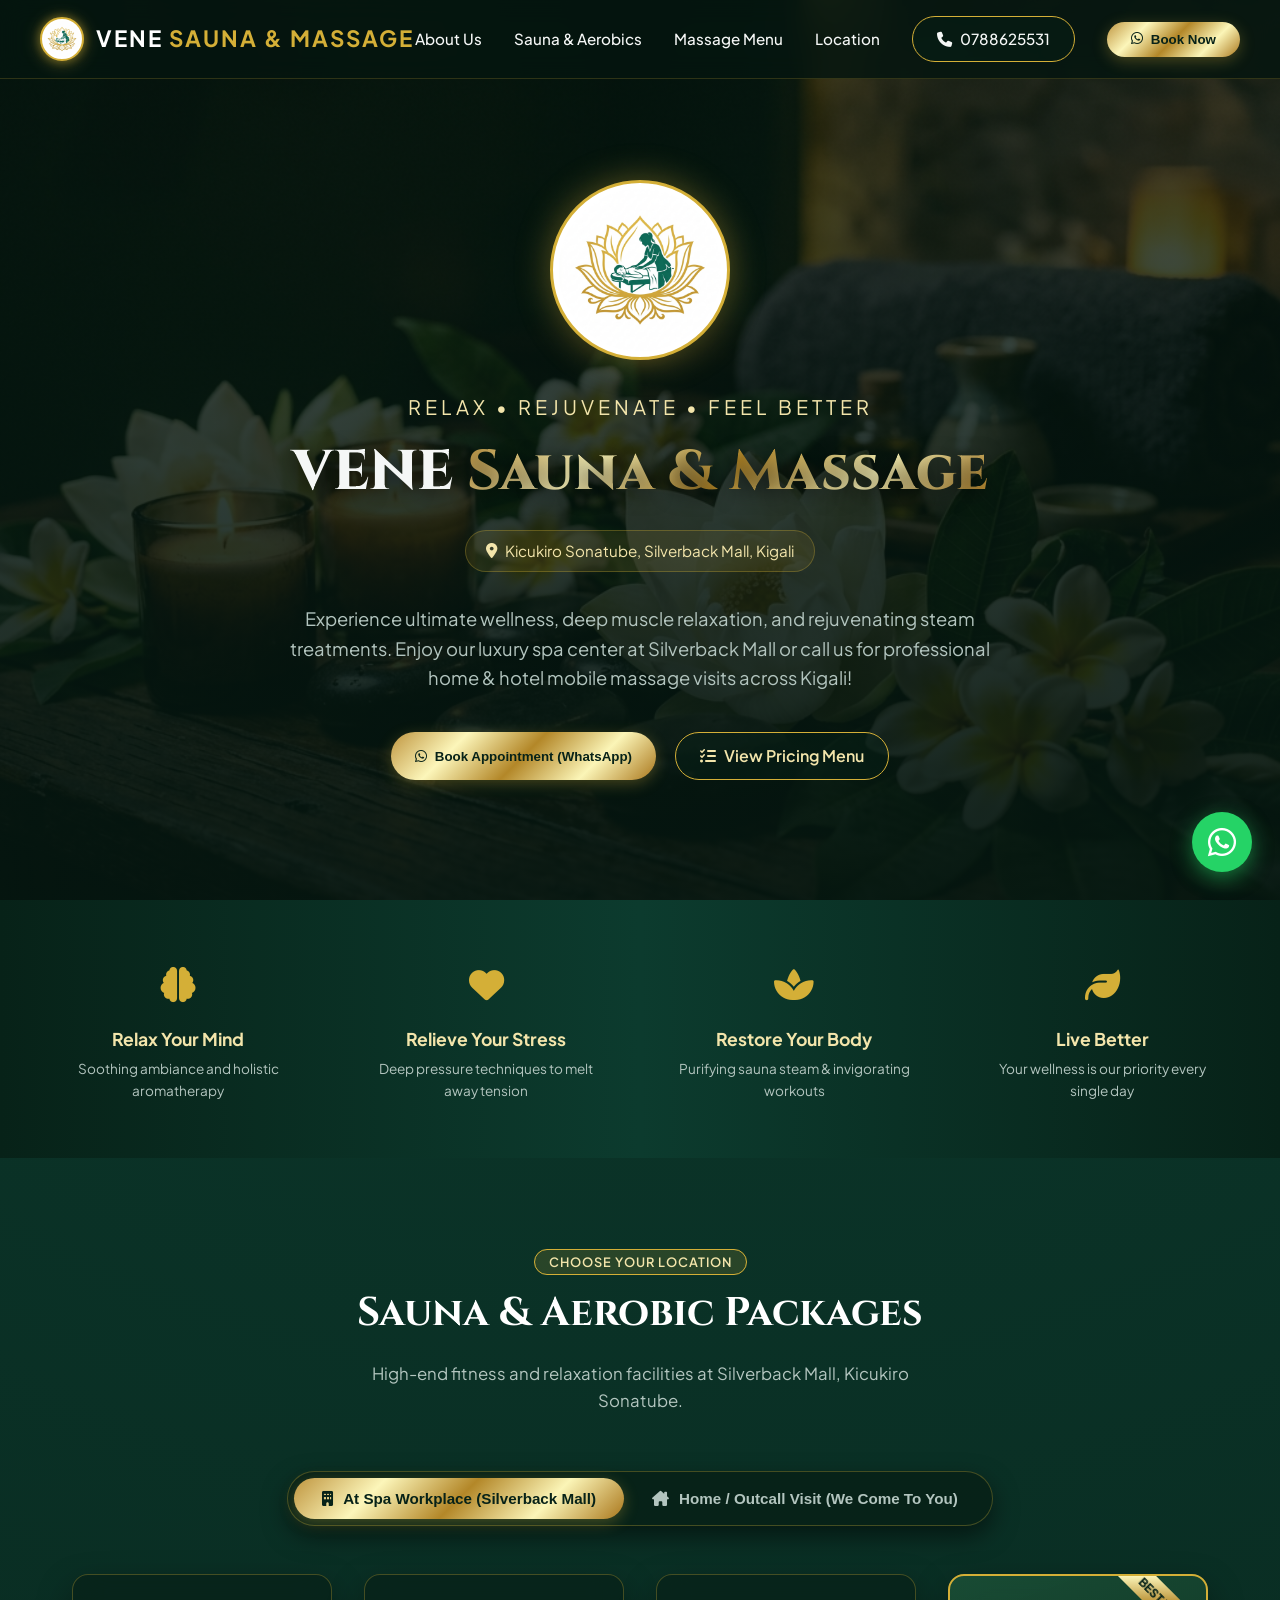
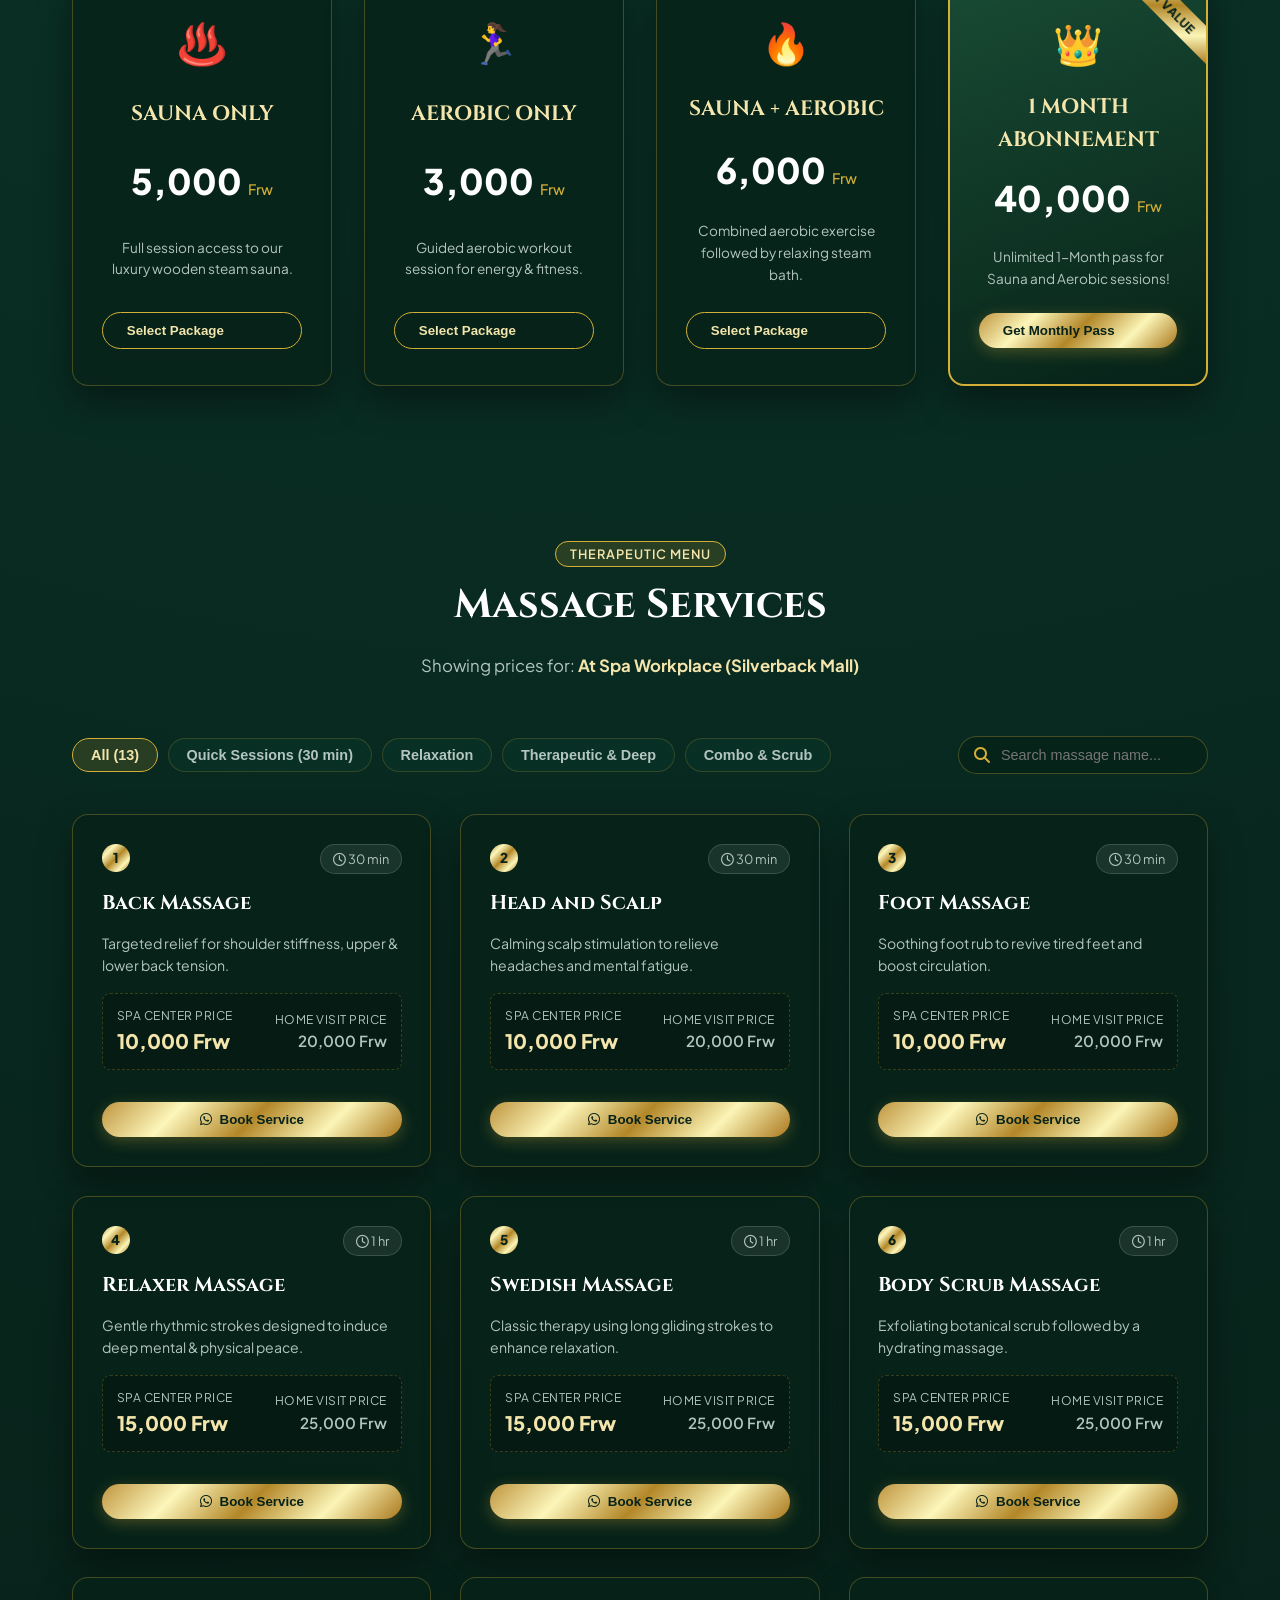
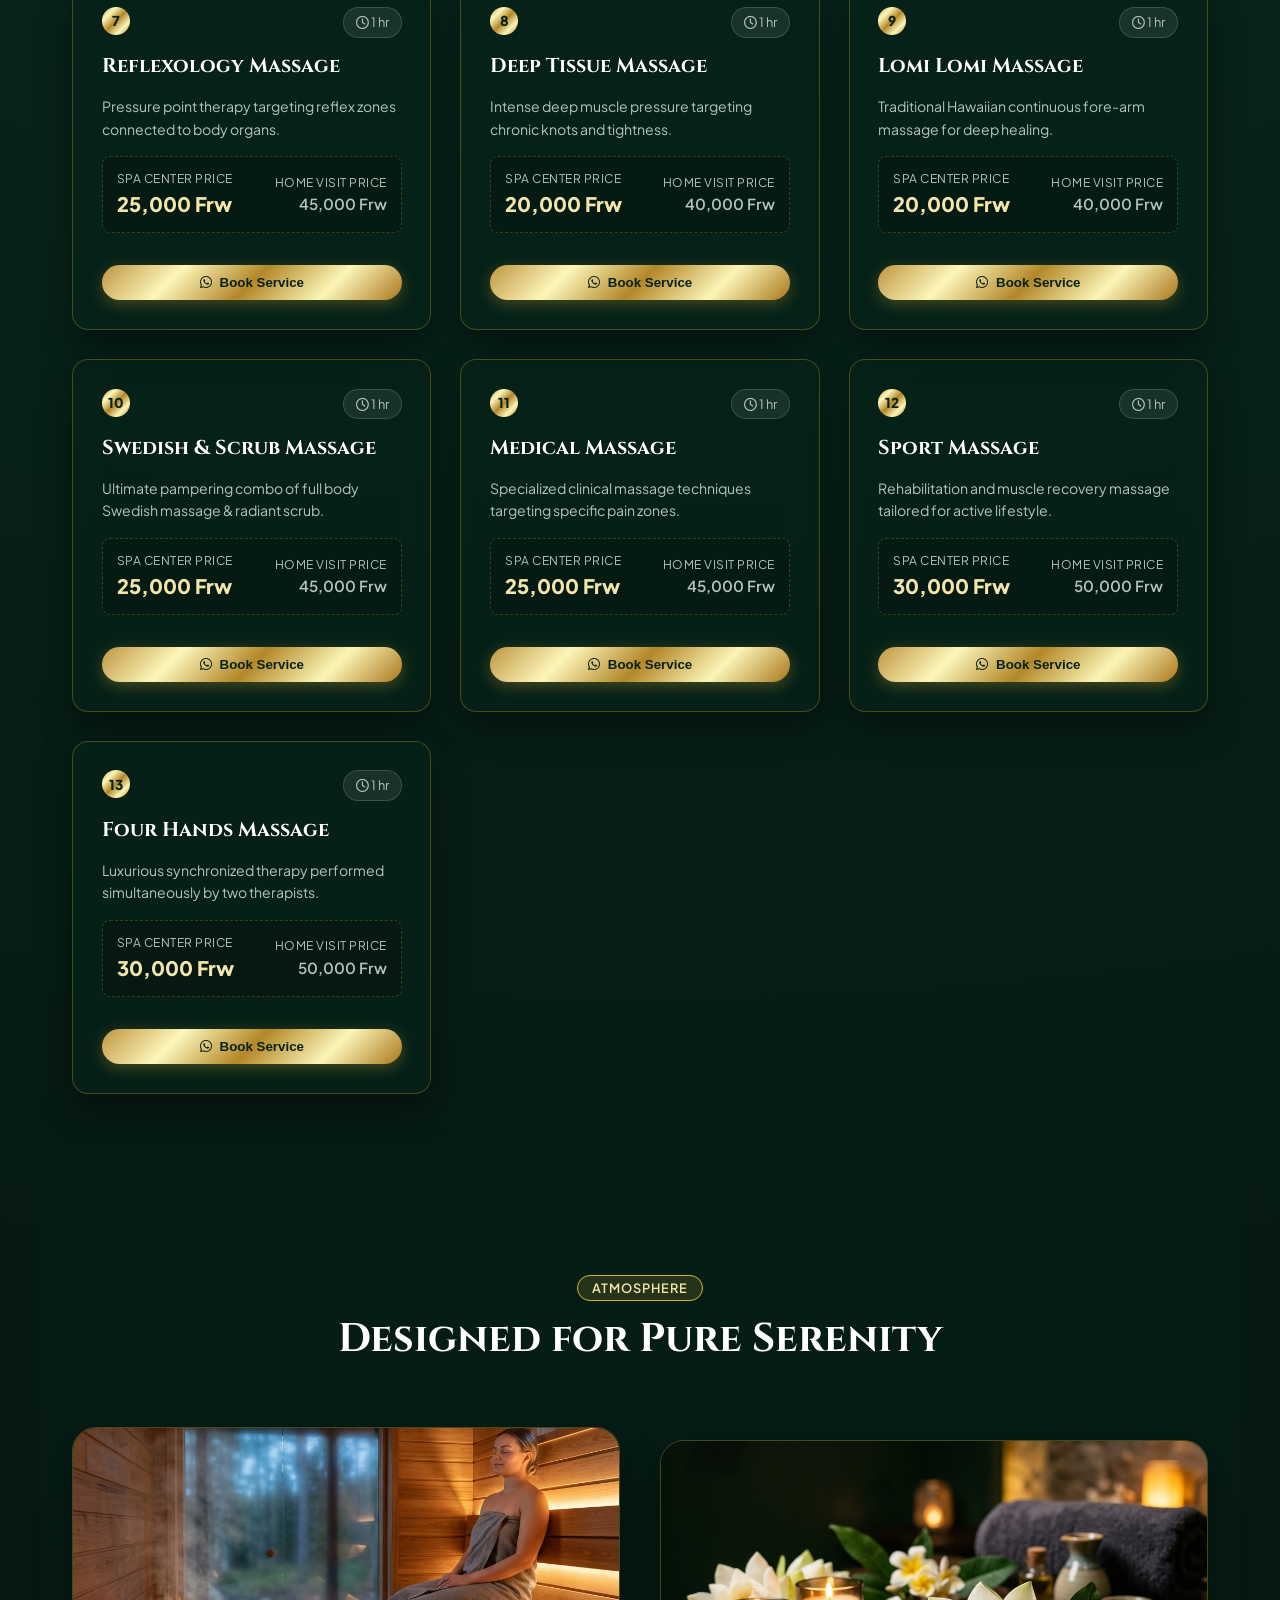
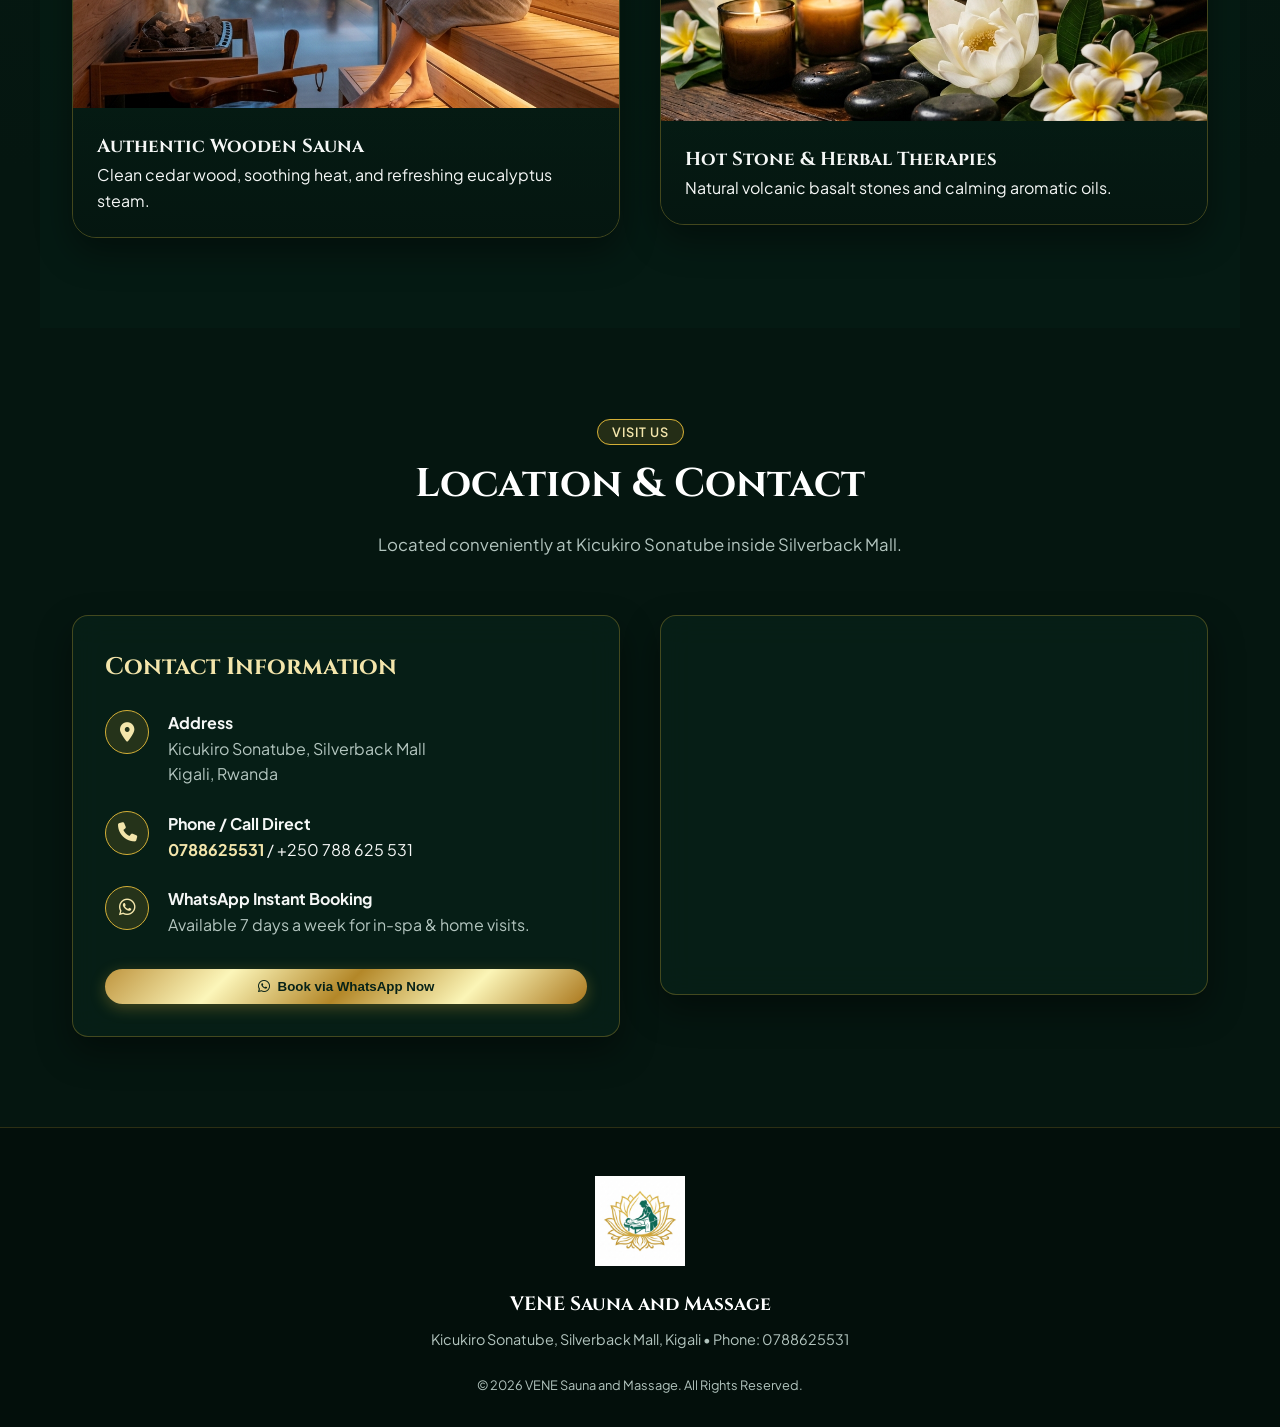
==== commit 371315ce: "Add responsive mobile navigation menu, touch controls, and adaptive layout" ====
--- a/index.html
+++ b/index.html
@@ -19,13 +19,16 @@
         <img src="assets/images/logo.png" alt="VENE Sauna and Massage Logo" class="brand-logo-img">
         <div class="brand-title">VENE <span>SAUNA & MASSAGE</span></div>
       </a>
-      <ul class="nav-links">
-        <li><a href="#about">About Us</a></li>
-        <li><a href="#packages">Sauna & Aerobics</a></li>
-        <li><a href="#services">Massage Menu</a></li>
-        <li><a href="#location">Location</a></li>
-        <li><a href="tel:0788625531" class="btn-outline-gold"><i class="fa-solid fa-phone"></i> 0788625531</a></li>
-        <li><button onclick="openBookingModal()" class="btn-gold"><i class="fa-brands fa-whatsapp"></i> Book Now</button></li>
+      <button class="mobile-menu-btn" onclick="toggleMobileMenu()" aria-label="Toggle navigation">
+        <i class="fa-solid fa-bars" id="mobile-menu-icon"></i>
+      </button>
+      <ul class="nav-links" id="nav-links">
+        <li><a href="#about" onclick="closeMobileMenu()">About Us</a></li>
+        <li><a href="#packages" onclick="closeMobileMenu()">Sauna & Aerobics</a></li>
+        <li><a href="#services" onclick="closeMobileMenu()">Massage Menu</a></li>
+        <li><a href="#location" onclick="closeMobileMenu()">Location</a></li>
+        <li><a href="tel:0788625531" class="btn-outline-gold" onclick="closeMobileMenu()"><i class="fa-solid fa-phone"></i> 0788625531</a></li>
+        <li><button onclick="closeMobileMenu(); openBookingModal();" class="btn-gold"><i class="fa-brands fa-whatsapp"></i> Book Now</button></li>
       </ul>
     </div>
   </nav>
--- a/styles.css
+++ b/styles.css
@@ -139,6 +139,23 @@
   color: var(--color-gold-base);
 }
 
+.mobile-menu-btn {
+  display: none;
+  background: rgba(7, 34, 24, 0.6);
+  border: 1px solid var(--color-border-gold);
+  color: var(--color-gold-light);
+  font-size: 1.3rem;
+  padding: 8px 14px;
+  border-radius: var(--radius-sm);
+  cursor: pointer;
+  transition: var(--transition);
+}
+
+.mobile-menu-btn:hover {
+  background: var(--color-gold-base);
+  color: var(--color-emerald-dark);
+}
+
 .nav-links {
   display: flex;
   gap: 2rem;
@@ -794,20 +811,189 @@
 }
 
 /* Responsive Rules */
-@media (max-width: 768px) {
+@media (max-width: 992px) {
   .hero-title {
-    font-size: 2.3rem;
-  }
-  
-  .nav-links {
-    display: none; /* Can be toggled on mobile */
-  }
-  
-  .section {
-    padding: 60px 1.2rem;
+    font-size: 2.8rem;
   }
   
   .services-grid {
+    grid-template-columns: repeat(auto-fill, minmax(280px, 1fr));
+  }
+}
+
+@media (max-width: 768px) {
+  .navbar {
+    padding: 0.8rem 1.2rem;
+  }
+
+  .mobile-menu-btn {
+    display: flex;
+    align-items: center;
+    justify-content: center;
+  }
+
+  .brand-title {
+    font-size: 1.1rem;
+    letter-spacing: 1px;
+  }
+
+  .nav-links {
+    position: fixed;
+    top: 65px;
+    left: 0;
+    right: 0;
+    background: rgba(5, 22, 16, 0.98);
+    backdrop-filter: blur(20px);
+    -webkit-backdrop-filter: blur(20px);
+    border-bottom: 1px solid var(--color-border-gold);
+    flex-direction: column;
+    padding: 1.8rem 1.5rem;
+    gap: 1.2rem;
+    align-items: stretch;
+    text-align: center;
+    max-height: 0;
+    overflow: hidden;
+    opacity: 0;
+    pointer-events: none;
+    transition: all 0.4s cubic-bezier(0.4, 0, 0.2, 1);
+    box-shadow: 0 20px 40px rgba(0, 0, 0, 0.8);
+  }
+
+  .nav-links.mobile-open {
+    max-height: 550px;
+    opacity: 1;
+    pointer-events: auto;
+  }
+
+  .nav-links a, .nav-links button {
+    width: 100%;
+    justify-content: center;
+    font-size: 1.05rem;
+    padding: 12px 20px;
+  }
+
+  .hero {
+    padding: 120px 1.2rem 60px;
+    min-height: auto;
+  }
+
+  .hero-logo {
+    max-width: 130px;
+  }
+
+  .hero-subtitle {
+    font-size: 1rem;
+    letter-spacing: 2px;
+  }
+
+  .hero-title {
+    font-size: 2.2rem;
+  }
+
+  .hero-location-tag {
+    font-size: 0.85rem;
+    padding: 6px 14px;
+  }
+
+  .hero-actions {
+    flex-direction: column;
+    gap: 0.8rem;
+  }
+
+  .hero-actions .btn-gold, .hero-actions .btn-outline-gold {
+    width: 100%;
+    justify-content: center;
+  }
+
+  .section {
+    padding: 55px 1.2rem;
+  }
+
+  .section-title {
+    font-size: 2rem;
+  }
+
+  /* Location Switcher */
+  .pricing-switcher {
+    flex-direction: column;
+    width: 100%;
+    border-radius: var(--radius-md);
+  }
+
+  .switch-btn {
+    width: 100%;
+    justify-content: center;
+    font-size: 0.88rem;
+    padding: 10px 16px;
+  }
+
+  /* Filter bar & Tabs */
+  .filter-bar {
+    flex-direction: column;
+    align-items: stretch;
+  }
+
+  .filter-tabs {
+    overflow-x: auto;
+    white-space: nowrap;
+    max-width: 100%;
+    padding-bottom: 8px;
+    flex-wrap: nowrap;
+    -webkit-overflow-scrolling: touch;
+  }
+
+  .tab-btn {
+    flex-shrink: 0;
+  }
+
+  .search-box {
+    width: 100%;
+  }
+
+  .services-grid {
     grid-template-columns: 1fr;
   }
-}
+
+  .facility-grid, .contact-grid {
+    grid-template-columns: 1fr;
+  }
+
+  .whatsapp-float {
+    bottom: 20px;
+    right: 20px;
+    width: 52px;
+    height: 52px;
+    font-size: 1.75rem;
+  }
+
+  .modal-box {
+    padding: 1.6rem 1.2rem;
+    max-height: 90vh;
+    overflow-y: auto;
+  }
+}
+
+@media (max-width: 480px) {
+  .brand-title {
+    font-size: 0.95rem;
+  }
+
+  .brand-logo-img {
+    height: 38px;
+    width: 38px;
+  }
+
+  .hero-title {
+    font-size: 1.85rem;
+  }
+
+  .price-comparison-box {
+    flex-direction: column;
+    gap: 8px;
+    align-items: flex-start;
+  }
+
+  .price-item-column[style*="text-align:right"] {
+    text-align: left !important;
+  }
+}
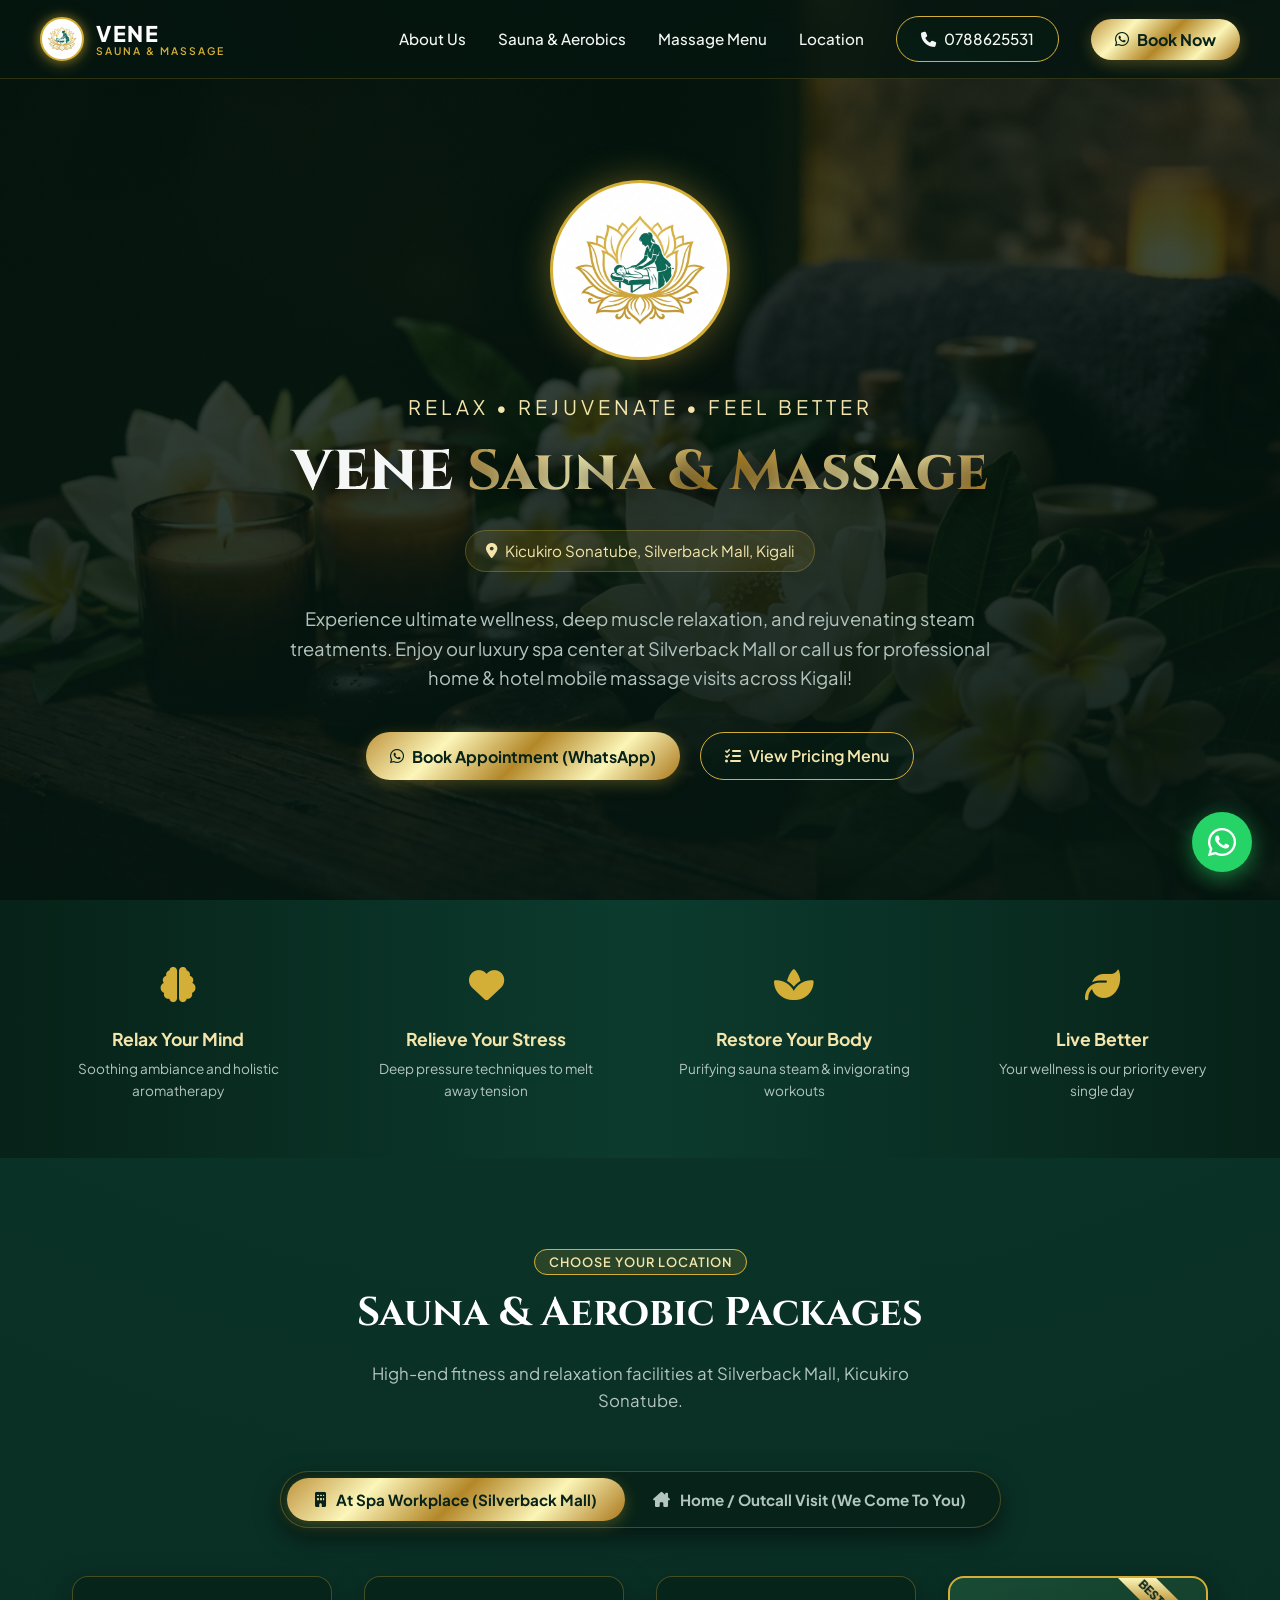
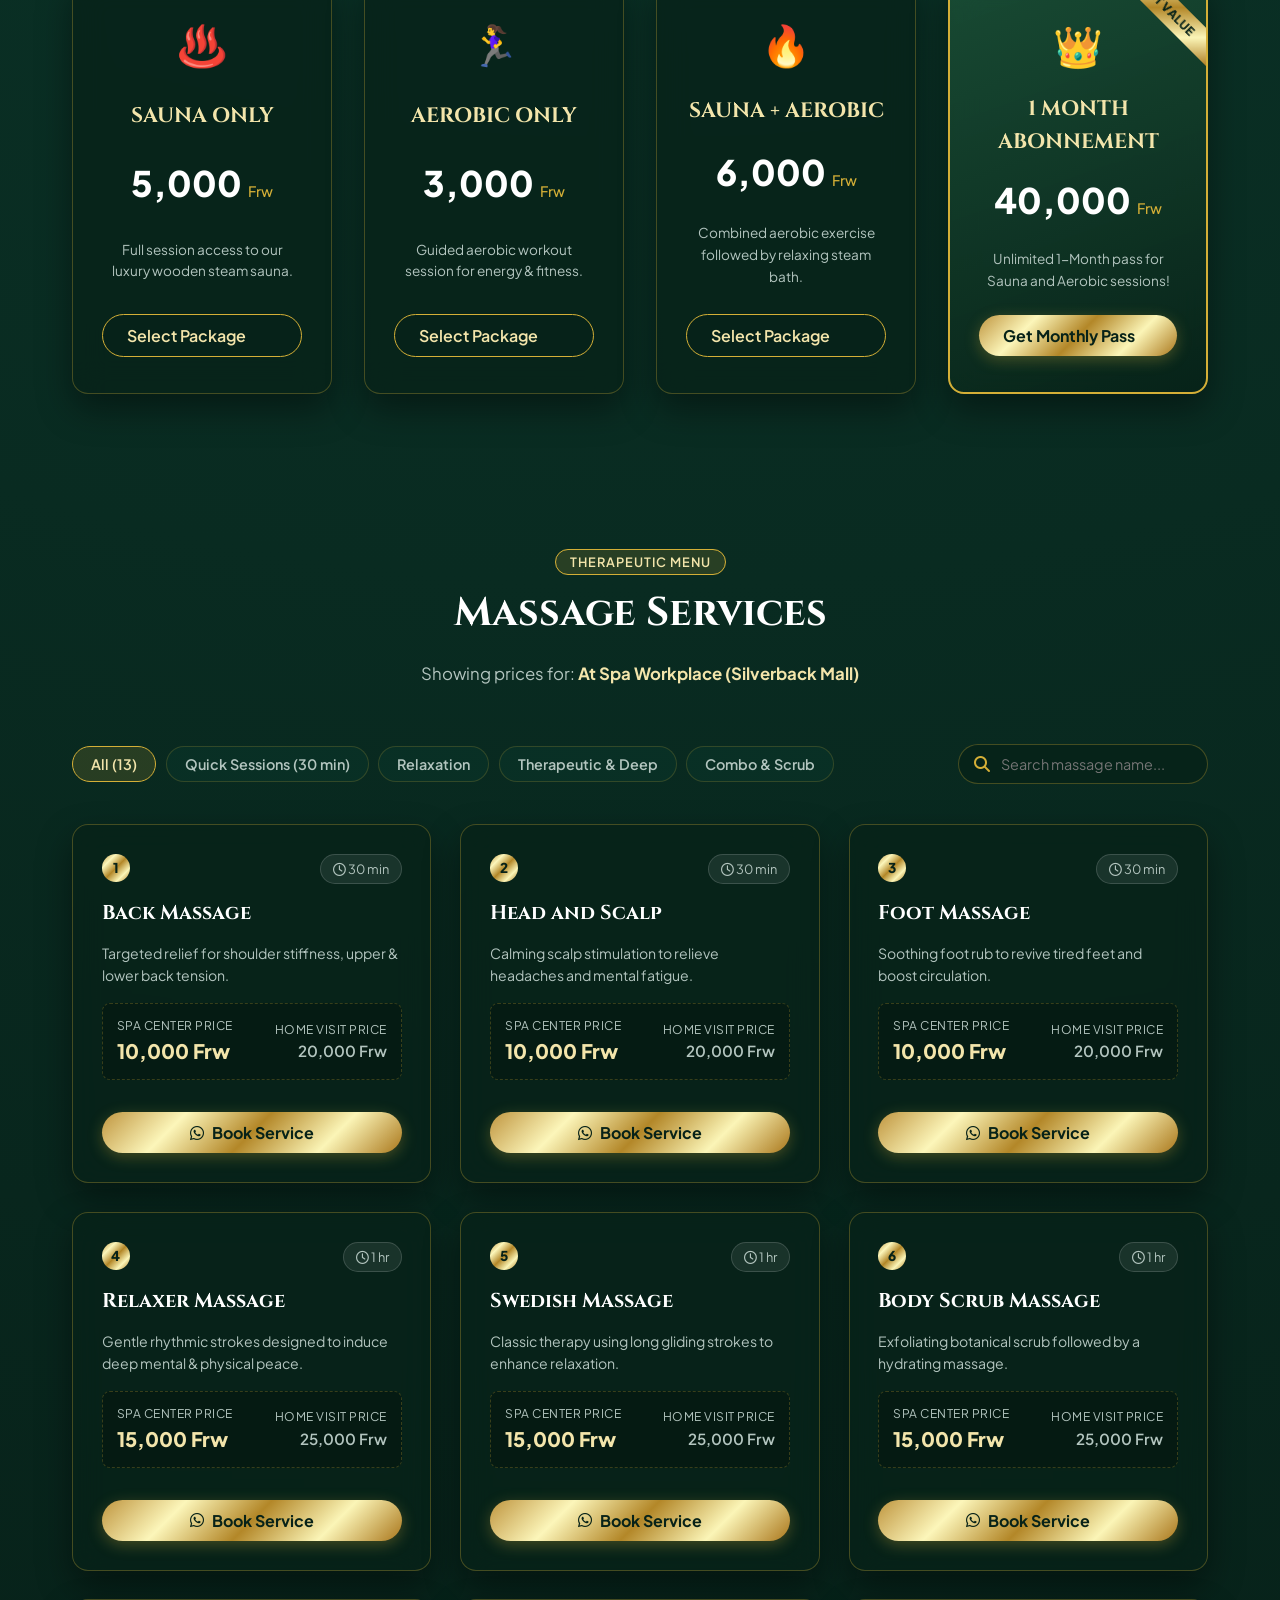
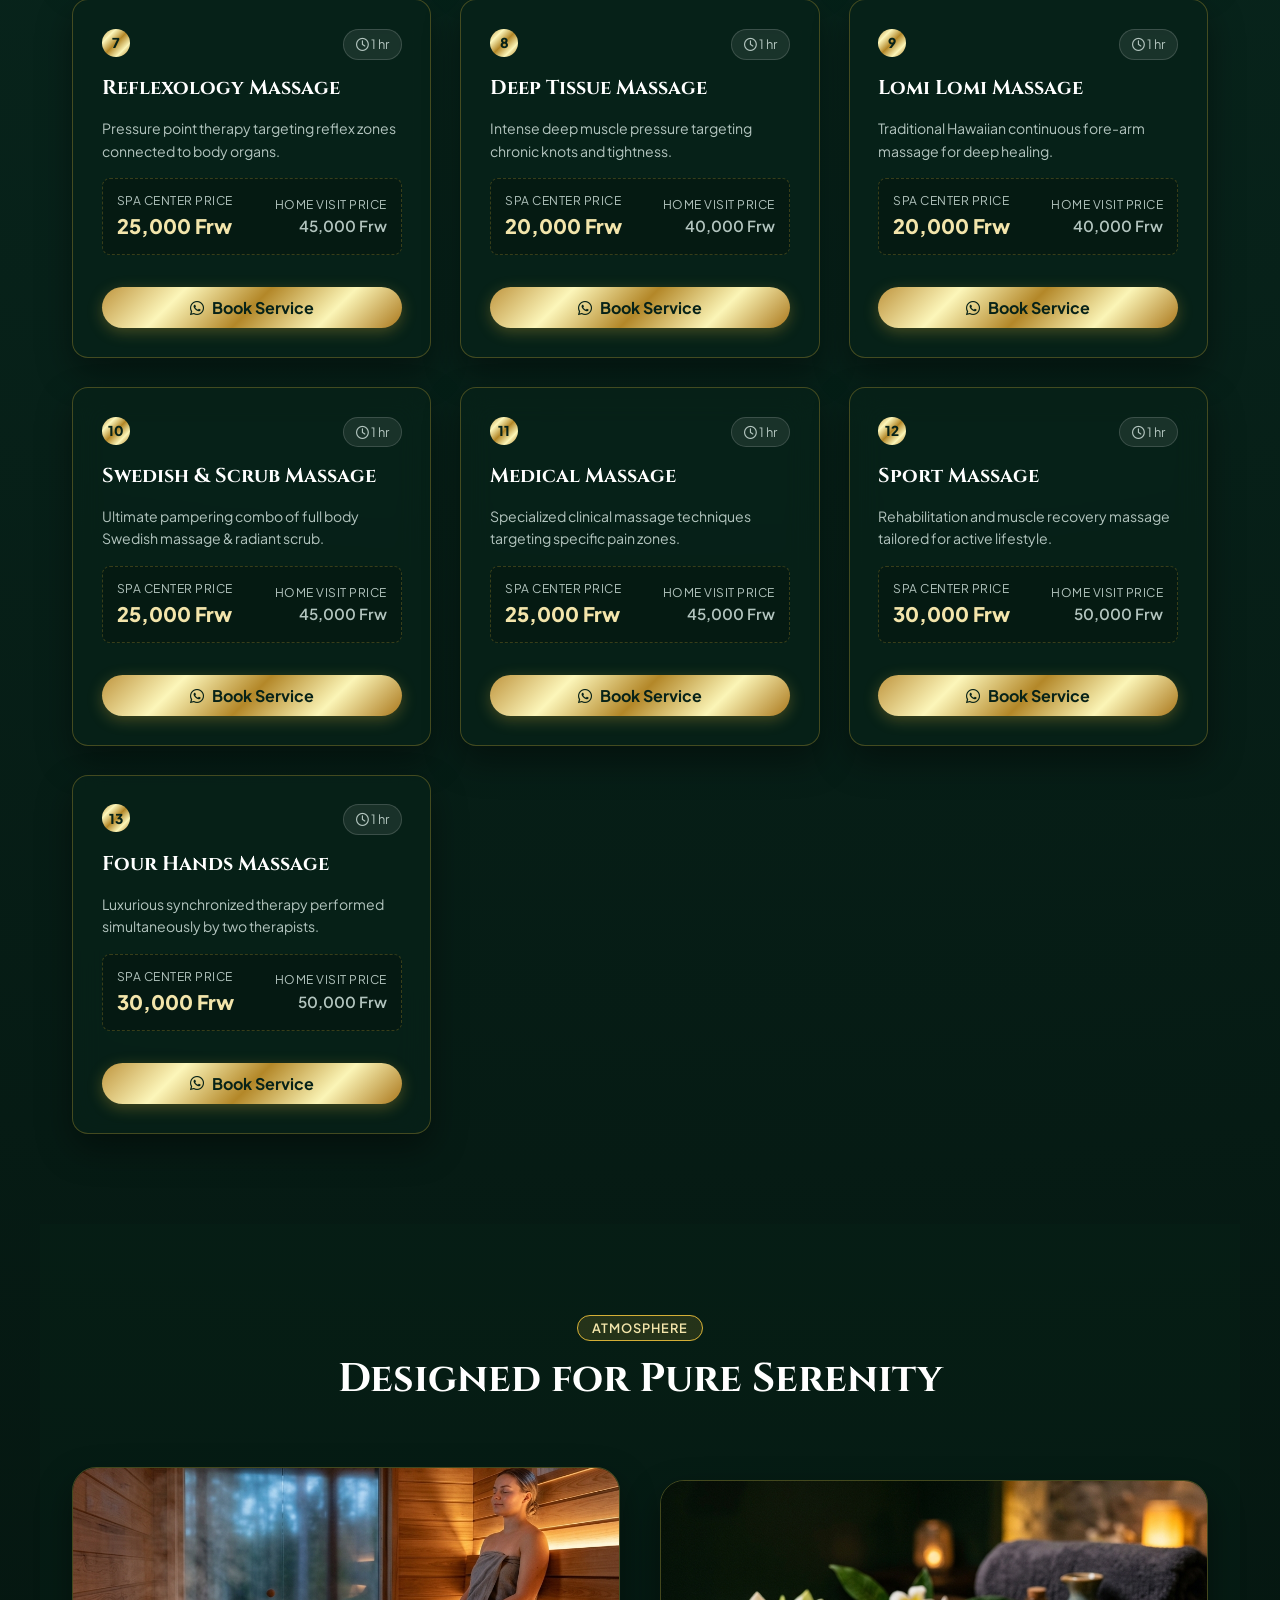
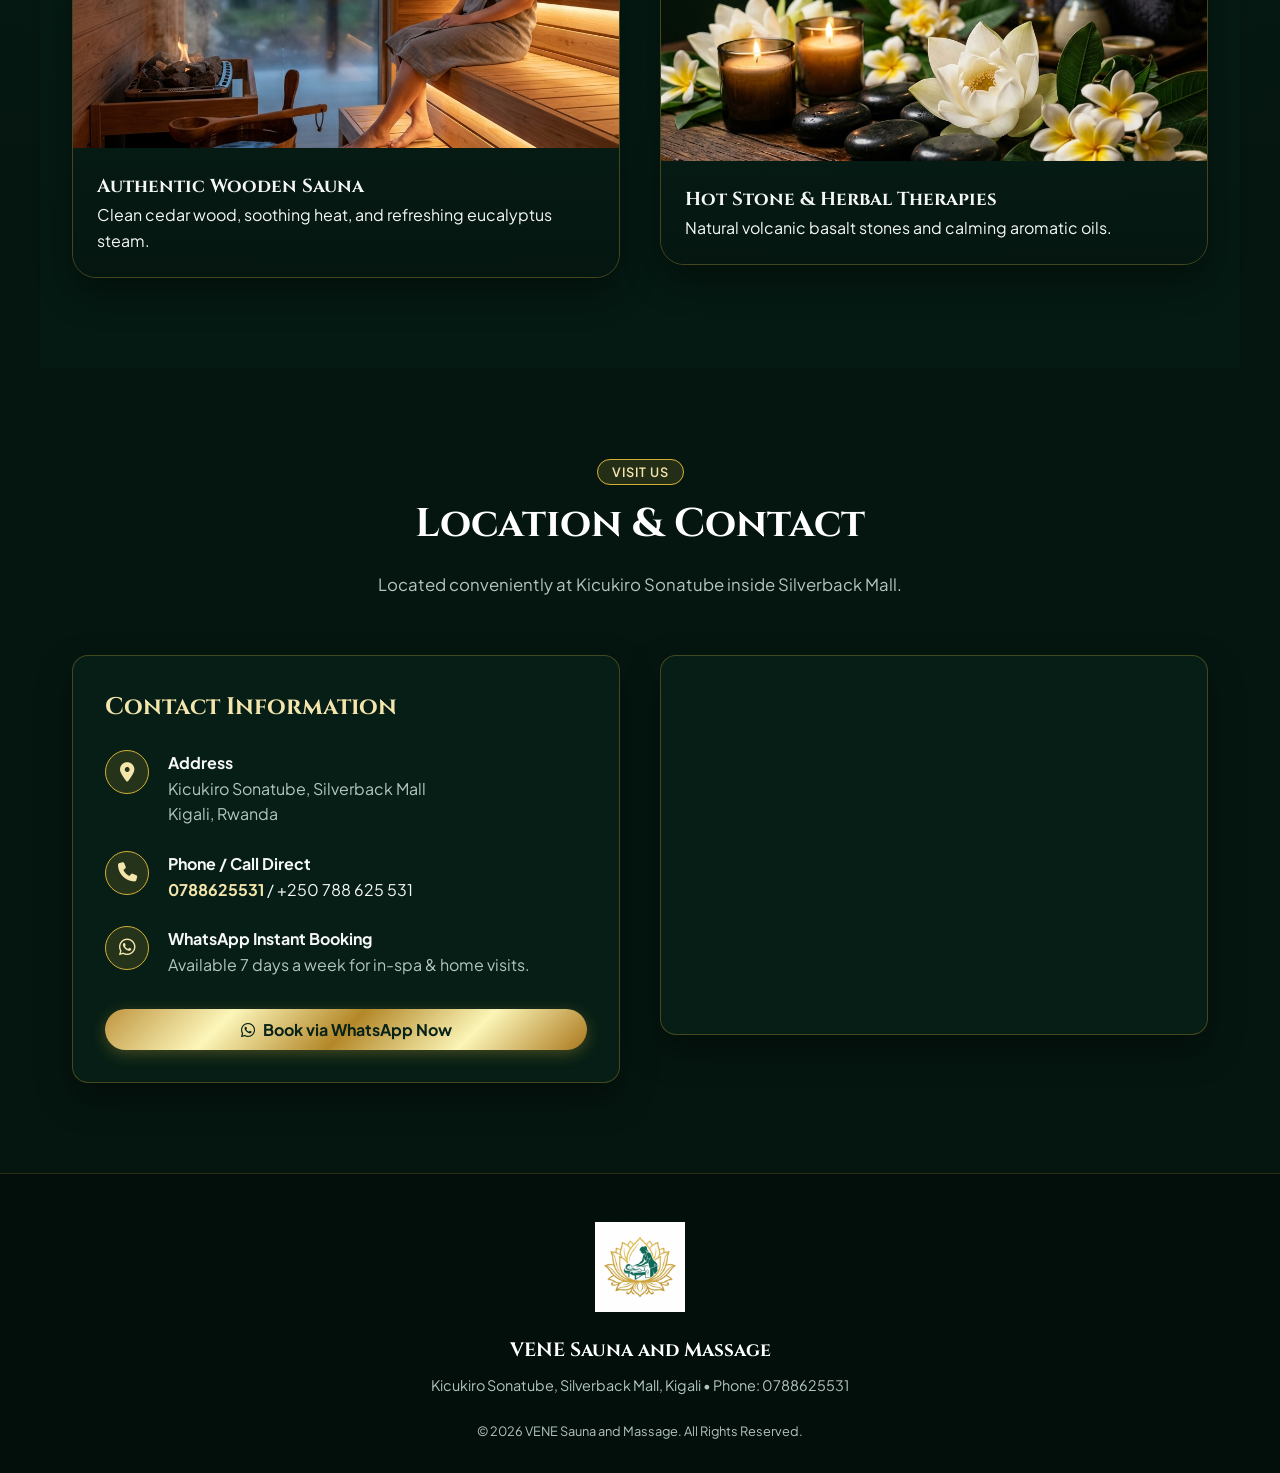
==== commit 4f4ef19d: "Complete mobile-first overhaul: app-style bottom nav bar, iPhone safe-area, fluid layout, swipeable " ====
--- a/index.html
+++ b/index.html
@@ -2,7 +2,7 @@
 <html lang="en">
 <head>
   <meta charset="UTF-8">
-  <meta name="viewport" content="width=device-width, initial-scale=1.0">
+  <meta name="viewport" content="width=device-width, initial-scale=1.0, viewport-fit=cover">
   <title>VENE Sauna and Massage | Kicukiro Sonatube Silverback Mall Kigali</title>
   <meta name="description" content="VENE Sauna and Massage at Kicukiro Sonatube, Silverback Mall. Premium massage therapy, sauna, aerobics, and mobile home visit services in Kigali, Rwanda. Call 0788625531.">
   <link rel="icon" type="image/png" href="assets/images/logo.png">
@@ -255,10 +255,36 @@
     </div>
   </section>
 
-  <!-- WhatsApp Floating Action Button -->
+  <!-- WhatsApp Floating Action Button (Desktop only) -->
   <a href="https://wa.me/250788625531?text=Hello%20VENE%20Sauna%20and%20Massage,%20I%20would%20like%20to%20inquire%20about%20booking%20a%20service." target="_blank" class="whatsapp-float" title="Chat on WhatsApp">
     <i class="fa-brands fa-whatsapp"></i>
   </a>
+
+  <!-- Mobile Bottom Navigation Bar (App-style) -->
+  <nav class="mobile-bottom-nav" id="mobile-bottom-nav">
+    <a href="#hero" class="bottom-nav-item active" id="bn-home" onclick="setBottomNav('bn-home')">
+      <i class="fa-solid fa-house"></i>
+      <span>Home</span>
+    </a>
+    <a href="#packages" class="bottom-nav-item" id="bn-sauna" onclick="setBottomNav('bn-sauna')">
+      <i class="fa-solid fa-fire-flame-curved"></i>
+      <span>Sauna</span>
+    </a>
+    <a href="#" class="bottom-nav-item bottom-nav-cta" onclick="openBookingModal(); return false;">
+      <div class="bottom-nav-cta-circle">
+        <i class="fa-brands fa-whatsapp"></i>
+      </div>
+      <span>Book Now</span>
+    </a>
+    <a href="#services" class="bottom-nav-item" id="bn-massage" onclick="setBottomNav('bn-massage')">
+      <i class="fa-solid fa-spa"></i>
+      <span>Massage</span>
+    </a>
+    <a href="#location" class="bottom-nav-item" id="bn-location" onclick="setBottomNav('bn-location')">
+      <i class="fa-solid fa-location-dot"></i>
+      <span>Location</span>
+    </a>
+  </nav>
 
   <!-- Booking Modal Popup -->
   <div class="modal-overlay" id="booking-modal">
--- a/styles.css
+++ b/styles.css
@@ -130,13 +130,19 @@
 
 .brand-title {
   color: #fff;
-  font-size: 1.4rem;
-  font-weight: 700;
-  letter-spacing: 2px;
+  font-size: 1.35rem;
+  font-weight: 800;
+  letter-spacing: 1.5px;
+  display: flex;
+  flex-direction: column;
+  line-height: 1.1;
 }
 
 .brand-title span {
   color: var(--color-gold-base);
+  font-size: 0.65rem;
+  font-weight: 600;
+  letter-spacing: 2px;
 }
 
 .mobile-menu-btn {
@@ -810,26 +816,157 @@
   margin-bottom: 1.5rem;
 }
 
-/* Responsive Rules */
-@media (max-width: 992px) {
+/* ============================================================
+   MOBILE-FIRST RESPONSIVE SYSTEM
+   Design Priority: Mobile → Tablet → Desktop
+   ============================================================ */
+
+/* Prevent iOS input zoom - global rule */
+input, select, textarea, button {
+  font-size: 16px;
+  font-family: inherit;
+}
+
+/* ─── MOBILE BOTTOM NAV ─── */
+.mobile-bottom-nav {
+  display: none;
+}
+
+/* ─── DESKTOP (1200px+) ─── */
+@media (min-width: 1200px) {
+  .section {
+    padding: 90px 2rem;
+    max-width: 1200px;
+    margin: 0 auto;
+  }
+}
+
+/* ─── TABLET (769px – 1024px) ─── */
+@media (max-width: 1024px) and (min-width: 769px) {
   .hero-title {
-    font-size: 2.8rem;
-  }
-  
+    font-size: 2.6rem;
+  }
+
   .services-grid {
-    grid-template-columns: repeat(auto-fill, minmax(280px, 1fr));
-  }
-}
-
+    grid-template-columns: repeat(2, 1fr);
+  }
+
+  .packages-grid {
+    grid-template-columns: repeat(2, 1fr);
+  }
+}
+
+/* ─── MOBILE (≤ 768px) – PRIMARY EXPERIENCE ─── */
 @media (max-width: 768px) {
+
+  /* === BASE === */
+  html {
+    -webkit-text-size-adjust: 100%;
+    text-size-adjust: 100%;
+  }
+
+  html, body {
+    overflow-x: hidden;
+    width: 100%;
+  }
+
+  body {
+    /* Push content above bottom nav bar (70px nav + safe area) */
+    padding-bottom: calc(70px + env(safe-area-inset-bottom, 0px));
+  }
+
+  /* === TOP NAVBAR === */
   .navbar {
-    padding: 0.8rem 1.2rem;
+    padding: 0.7rem 1rem;
+  }
+
+  .nav-container {
+    max-width: 100%;
+  }
+
+  /* Hide the desktop nav links — bottom nav replaces them */
+  .nav-links {
+    position: fixed;
+    top: 58px;
+    left: 0;
+    right: 0;
+    z-index: 999;
+    background: rgba(5, 22, 16, 0.98);
+    backdrop-filter: blur(24px);
+    -webkit-backdrop-filter: blur(24px);
+    border-bottom: 1px solid var(--color-border-gold);
+    flex-direction: column;
+    padding: 0 1.2rem;
+    gap: 0;
+    align-items: stretch;
+    max-height: 0;
+    overflow: hidden;
+    opacity: 0;
+    pointer-events: none;
+    transition: max-height 0.38s cubic-bezier(0.4,0,0.2,1),
+                opacity 0.25s ease,
+                padding 0.3s ease;
+    box-shadow: 0 30px 60px rgba(0,0,0,0.9);
+  }
+
+  .nav-links.mobile-open {
+    max-height: 80vh;
+    opacity: 1;
+    pointer-events: auto;
+    padding: 1rem 1.2rem 1.4rem;
+  }
+
+  .nav-links li {
+    width: 100%;
+  }
+
+  .nav-links a,
+  .nav-links button {
+    display: flex;
+    width: 100%;
+    justify-content: flex-start;
+    align-items: center;
+    gap: 12px;
+    font-size: 1rem;
+    font-weight: 600;
+    padding: 14px 4px;
+    border-bottom: 1px solid rgba(212,175,55,0.1);
+    color: var(--color-text-main);
+    text-decoration: none;
+    background: transparent;
+    border-radius: 0;
+    min-height: 52px;
+    letter-spacing: 0.3px;
+    transition: color 0.2s;
+  }
+
+  .nav-links li:last-child a,
+  .nav-links li:last-child button {
+    border-bottom: none;
+    margin-top: 0.5rem;
+    border-radius: var(--radius-pill);
+    justify-content: center;
+    padding: 14px 20px;
+  }
+
+  .nav-links a:hover,
+  .nav-links button:hover {
+    color: var(--color-gold-light);
   }
 
   .mobile-menu-btn {
     display: flex;
     align-items: center;
     justify-content: center;
+    width: 40px;
+    height: 40px;
+    border-radius: var(--radius-sm);
+    padding: 0;
+  }
+
+  .brand-logo-img {
+    height: 38px;
+    width: 38px;
   }
 
   .brand-title {
@@ -837,163 +974,413 @@
     letter-spacing: 1px;
   }
 
-  .nav-links {
+  .brand-title span {
+    font-size: 0.55rem;
+    letter-spacing: 1.5px;
+  }
+
+  /* Hide desktop WhatsApp FAB on mobile */
+  .whatsapp-float {
+    display: none;
+  }
+
+  /* === MOBILE BOTTOM NAV (App-style) === */
+  .mobile-bottom-nav {
+    display: flex;
     position: fixed;
-    top: 65px;
+    bottom: 0;
     left: 0;
     right: 0;
-    background: rgba(5, 22, 16, 0.98);
+    z-index: 1100;
+    background: rgba(5, 22, 16, 0.97);
     backdrop-filter: blur(20px);
     -webkit-backdrop-filter: blur(20px);
-    border-bottom: 1px solid var(--color-border-gold);
+    border-top: 1px solid rgba(212,175,55,0.25);
+    align-items: stretch;
+    justify-content: space-around;
+    padding-bottom: env(safe-area-inset-bottom, 0px);
+    box-shadow: 0 -8px 32px rgba(0,0,0,0.6);
+  }
+
+  .bottom-nav-item {
+    display: flex;
     flex-direction: column;
-    padding: 1.8rem 1.5rem;
-    gap: 1.2rem;
-    align-items: stretch;
+    align-items: center;
+    justify-content: center;
+    gap: 4px;
+    flex: 1;
+    padding: 10px 4px 8px;
+    text-decoration: none;
+    color: var(--color-text-muted);
+    font-size: 0.65rem;
+    font-weight: 600;
+    letter-spacing: 0.3px;
+    text-transform: uppercase;
+    transition: color 0.2s, transform 0.15s;
+    min-height: 58px;
+    -webkit-tap-highlight-color: transparent;
+  }
+
+  .bottom-nav-item i {
+    font-size: 1.25rem;
+    transition: transform 0.2s;
+  }
+
+  .bottom-nav-item.active {
+    color: var(--color-gold-light);
+  }
+
+  .bottom-nav-item.active i {
+    transform: translateY(-2px);
+    filter: drop-shadow(0 0 6px rgba(212,175,55,0.5));
+  }
+
+  .bottom-nav-item:active {
+    transform: scale(0.92);
+  }
+
+  /* Center Book Now button raised above bar */
+  .bottom-nav-cta {
+    position: relative;
+    flex: 1.2;
+    padding-top: 0;
+    justify-content: flex-end;
+    padding-bottom: 6px;
+    color: var(--color-gold-light);
+  }
+
+  .bottom-nav-cta-circle {
+    position: absolute;
+    top: -18px;
+    left: 50%;
+    transform: translateX(-50%);
+    width: 56px;
+    height: 56px;
+    border-radius: 50%;
+    background: var(--color-gold-gradient);
+    display: flex;
+    align-items: center;
+    justify-content: center;
+    font-size: 1.5rem;
+    color: #051610;
+    border: 3px solid rgba(5,22,16,0.97);
+    box-shadow: 0 4px 18px rgba(212,175,55,0.55);
+    transition: transform 0.2s, box-shadow 0.2s;
+  }
+
+  .bottom-nav-cta:active .bottom-nav-cta-circle {
+    transform: translateX(-50%) scale(0.9);
+    box-shadow: 0 2px 10px rgba(212,175,55,0.35);
+  }
+
+  .bottom-nav-cta span {
+    margin-top: 28px;
+    font-size: 0.6rem;
+  }
+
+  /* === HERO === */
+  .hero {
+    padding: 80px 1.2rem 2.5rem;
+    min-height: auto;
     text-align: center;
-    max-height: 0;
-    overflow: hidden;
-    opacity: 0;
-    pointer-events: none;
-    transition: all 0.4s cubic-bezier(0.4, 0, 0.2, 1);
-    box-shadow: 0 20px 40px rgba(0, 0, 0, 0.8);
-  }
-
-  .nav-links.mobile-open {
-    max-height: 550px;
-    opacity: 1;
-    pointer-events: auto;
-  }
-
-  .nav-links a, .nav-links button {
+  }
+
+  .hero-logo {
+    max-width: 110px;
+    margin-bottom: 1rem;
+  }
+
+  .hero-subtitle {
+    font-size: 0.78rem;
+    letter-spacing: 3px;
+    margin-bottom: 0.6rem;
+  }
+
+  .hero-title {
+    font-size: 2rem;
+    line-height: 1.2;
+    margin-bottom: 1rem;
+  }
+
+  .hero-location-tag {
+    font-size: 0.8rem;
+    padding: 6px 14px;
+    margin-bottom: 1rem;
+    flex-wrap: wrap;
+    justify-content: center;
+  }
+
+  .hero-description {
+    font-size: 0.93rem;
+    line-height: 1.65;
+    margin-bottom: 1.8rem;
+    color: var(--color-text-muted);
+  }
+
+  .hero-actions {
+    display: flex;
+    flex-direction: column;
+    gap: 0.75rem;
+    width: 100%;
+  }
+
+  .hero-actions .btn-gold,
+  .hero-actions .btn-outline-gold {
     width: 100%;
     justify-content: center;
-    font-size: 1.05rem;
-    padding: 12px 20px;
-  }
-
-  .hero {
-    padding: 120px 1.2rem 60px;
-    min-height: auto;
-  }
-
-  .hero-logo {
-    max-width: 130px;
-  }
-
-  .hero-subtitle {
+    padding: 15px 24px;
     font-size: 1rem;
-    letter-spacing: 2px;
-  }
-
-  .hero-title {
-    font-size: 2.2rem;
-  }
-
-  .hero-location-tag {
-    font-size: 0.85rem;
-    padding: 6px 14px;
-  }
-
-  .hero-actions {
-    flex-direction: column;
-    gap: 0.8rem;
-  }
-
-  .hero-actions .btn-gold, .hero-actions .btn-outline-gold {
-    width: 100%;
-    justify-content: center;
-  }
-
+    min-height: 52px;
+  }
+
+  /* === PILLARS RIBBON === */
+  .pillars-ribbon {
+    padding: 1.5rem 1rem;
+  }
+
+  .pillars-grid {
+    grid-template-columns: repeat(2, 1fr);
+    gap: 1rem;
+  }
+
+  .pillar-item {
+    background: rgba(7,34,24,0.5);
+    border: 1px solid rgba(212,175,55,0.12);
+    border-radius: var(--radius-md);
+    padding: 1.2rem 0.8rem;
+  }
+
+  .pillar-icon {
+    font-size: 1.8rem;
+    margin-bottom: 0.5rem;
+  }
+
+  .pillar-title {
+    font-size: 0.9rem;
+    margin-bottom: 0.25rem;
+  }
+
+  .pillar-desc {
+    font-size: 0.78rem;
+    line-height: 1.4;
+  }
+
+  /* === SECTIONS === */
   .section {
-    padding: 55px 1.2rem;
+    padding: 2.5rem 1.2rem;
+    max-width: 100%;
+  }
+
+  .section-header {
+    margin-bottom: 2rem;
   }
 
   .section-title {
-    font-size: 2rem;
-  }
-
-  /* Location Switcher */
+    font-size: 1.75rem;
+    margin-top: 0.4rem;
+  }
+
+  .section-subtitle {
+    font-size: 0.9rem;
+  }
+
+  /* === LOCATION SWITCHER === */
+  .pricing-switcher-wrapper {
+    margin-bottom: 1.5rem;
+  }
+
   .pricing-switcher {
     flex-direction: column;
     width: 100%;
+    gap: 6px;
+    padding: 6px;
     border-radius: var(--radius-md);
   }
 
   .switch-btn {
     width: 100%;
     justify-content: center;
-    font-size: 0.88rem;
-    padding: 10px 16px;
-  }
-
-  /* Filter bar & Tabs */
+    padding: 13px 14px;
+    font-size: 0.9rem;
+    min-height: 50px;
+    text-align: center;
+    gap: 8px;
+  }
+
+  /* === PACKAGES GRID === */
+  .packages-grid {
+    grid-template-columns: 1fr 1fr;
+    gap: 1rem;
+  }
+
+  .package-card {
+    padding: 1.4rem 1rem;
+  }
+
+  .package-icon {
+    font-size: 2rem;
+    margin-bottom: 0.6rem;
+  }
+
+  .package-title {
+    font-size: 1rem;
+    margin-bottom: 0.5rem;
+  }
+
+  .package-price {
+    font-size: 1.6rem;
+    margin-bottom: 0.8rem;
+  }
+
+  .package-price span {
+    font-size: 0.75rem;
+  }
+
+  /* === FILTER BAR (swipeable) === */
   .filter-bar {
     flex-direction: column;
+    gap: 0.85rem;
+    margin-bottom: 1.5rem;
     align-items: stretch;
   }
 
   .filter-tabs {
+    display: flex;
+    gap: 0.5rem;
     overflow-x: auto;
     white-space: nowrap;
-    max-width: 100%;
-    padding-bottom: 8px;
     flex-wrap: nowrap;
+    padding-bottom: 4px;
     -webkit-overflow-scrolling: touch;
+    scrollbar-width: none;
+    -ms-overflow-style: none;
+  }
+
+  .filter-tabs::-webkit-scrollbar {
+    display: none;
   }
 
   .tab-btn {
     flex-shrink: 0;
+    padding: 9px 16px;
+    font-size: 0.82rem;
+    white-space: nowrap;
   }
 
   .search-box {
     width: 100%;
-  }
-
+    min-width: unset;
+  }
+
+  /* === SERVICE CARDS === */
   .services-grid {
     grid-template-columns: 1fr;
-  }
-
-  .facility-grid, .contact-grid {
+    gap: 1.2rem;
+  }
+
+  .service-card {
+    padding: 1.3rem 1.1rem;
+  }
+
+  .service-name {
+    font-size: 1.1rem;
+  }
+
+  .price-comparison-box {
+    display: flex;
+    flex-direction: row;
+    justify-content: space-between;
+    align-items: center;
+    gap: 8px;
+    padding: 10px 12px;
+    margin: 0.75rem 0 1rem;
+  }
+
+  .price-value-text {
+    font-size: 1.1rem;
+  }
+
+  .price-label-text {
+    font-size: 0.68rem;
+  }
+
+  /* === FACILITY SECTION === */
+  .facility-grid {
     grid-template-columns: 1fr;
-  }
-
-  .whatsapp-float {
-    bottom: 20px;
-    right: 20px;
-    width: 52px;
-    height: 52px;
+    gap: 1.2rem;
+  }
+
+  .facility-img {
+    height: 210px;
+  }
+
+  /* === CONTACT & MAP === */
+  .contact-grid {
+    grid-template-columns: 1fr;
+    gap: 1.2rem;
+  }
+
+  .info-card {
+    padding: 1.5rem 1.2rem;
+  }
+
+  .map-container {
+    height: 260px;
+  }
+
+  /* === MODAL === */
+  .modal-overlay {
+    padding: 0;
+    align-items: flex-end;
+  }
+
+  .modal-box {
+    width: 100%;
+    max-width: 100%;
+    border-radius: var(--radius-lg) var(--radius-lg) 0 0;
+    padding: 1.8rem 1.4rem calc(1.4rem + env(safe-area-inset-bottom, 0px));
+    max-height: 92vh;
+    overflow-y: auto;
+    transform: translateY(100%);
+  }
+
+  .modal-overlay.active .modal-box {
+    transform: translateY(0);
+  }
+
+  /* === FOOTER === */
+  .footer {
+    padding: 2rem 1.2rem 1.5rem;
+  }
+
+  .footer-logo {
+    max-width: 70px;
+  }
+}
+
+/* ─── SMALL PHONES (≤ 390px: iPhone SE, Galaxy A series) ─── */
+@media (max-width: 390px) {
+  .hero-title {
     font-size: 1.75rem;
   }
 
-  .modal-box {
-    padding: 1.6rem 1.2rem;
-    max-height: 90vh;
-    overflow-y: auto;
-  }
-}
-
-@media (max-width: 480px) {
-  .brand-title {
-    font-size: 0.95rem;
-  }
-
-  .brand-logo-img {
-    height: 38px;
-    width: 38px;
-  }
-
-  .hero-title {
-    font-size: 1.85rem;
-  }
-
-  .price-comparison-box {
-    flex-direction: column;
-    gap: 8px;
-    align-items: flex-start;
-  }
-
-  .price-item-column[style*="text-align:right"] {
-    text-align: left !important;
-  }
-}
+  .packages-grid {
+    grid-template-columns: 1fr;
+  }
+
+  .hero-actions .btn-gold,
+  .hero-actions .btn-outline-gold {
+    font-size: 0.9rem;
+    padding: 13px 18px;
+  }
+
+  .section-title {
+    font-size: 1.55rem;
+  }
+
+  .switch-btn {
+    font-size: 0.82rem;
+    padding: 12px 10px;
+  }
+}
+
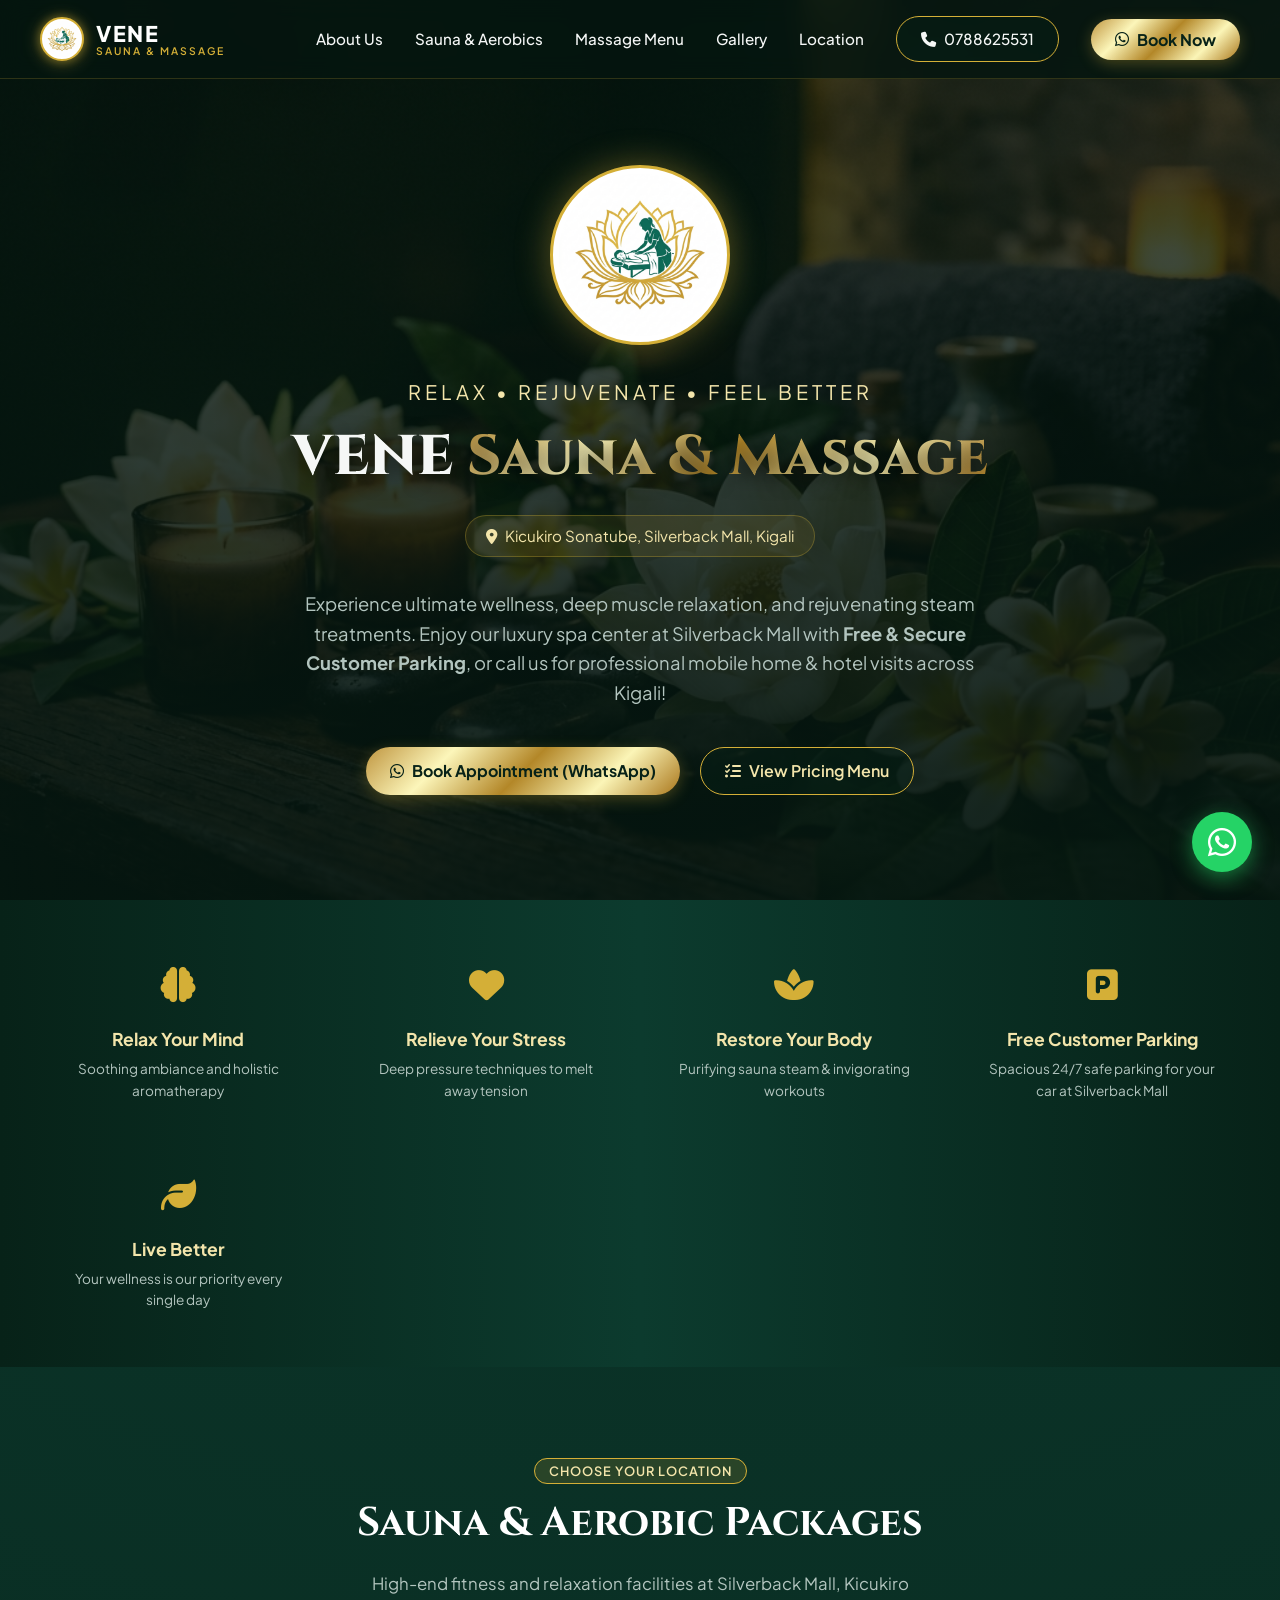
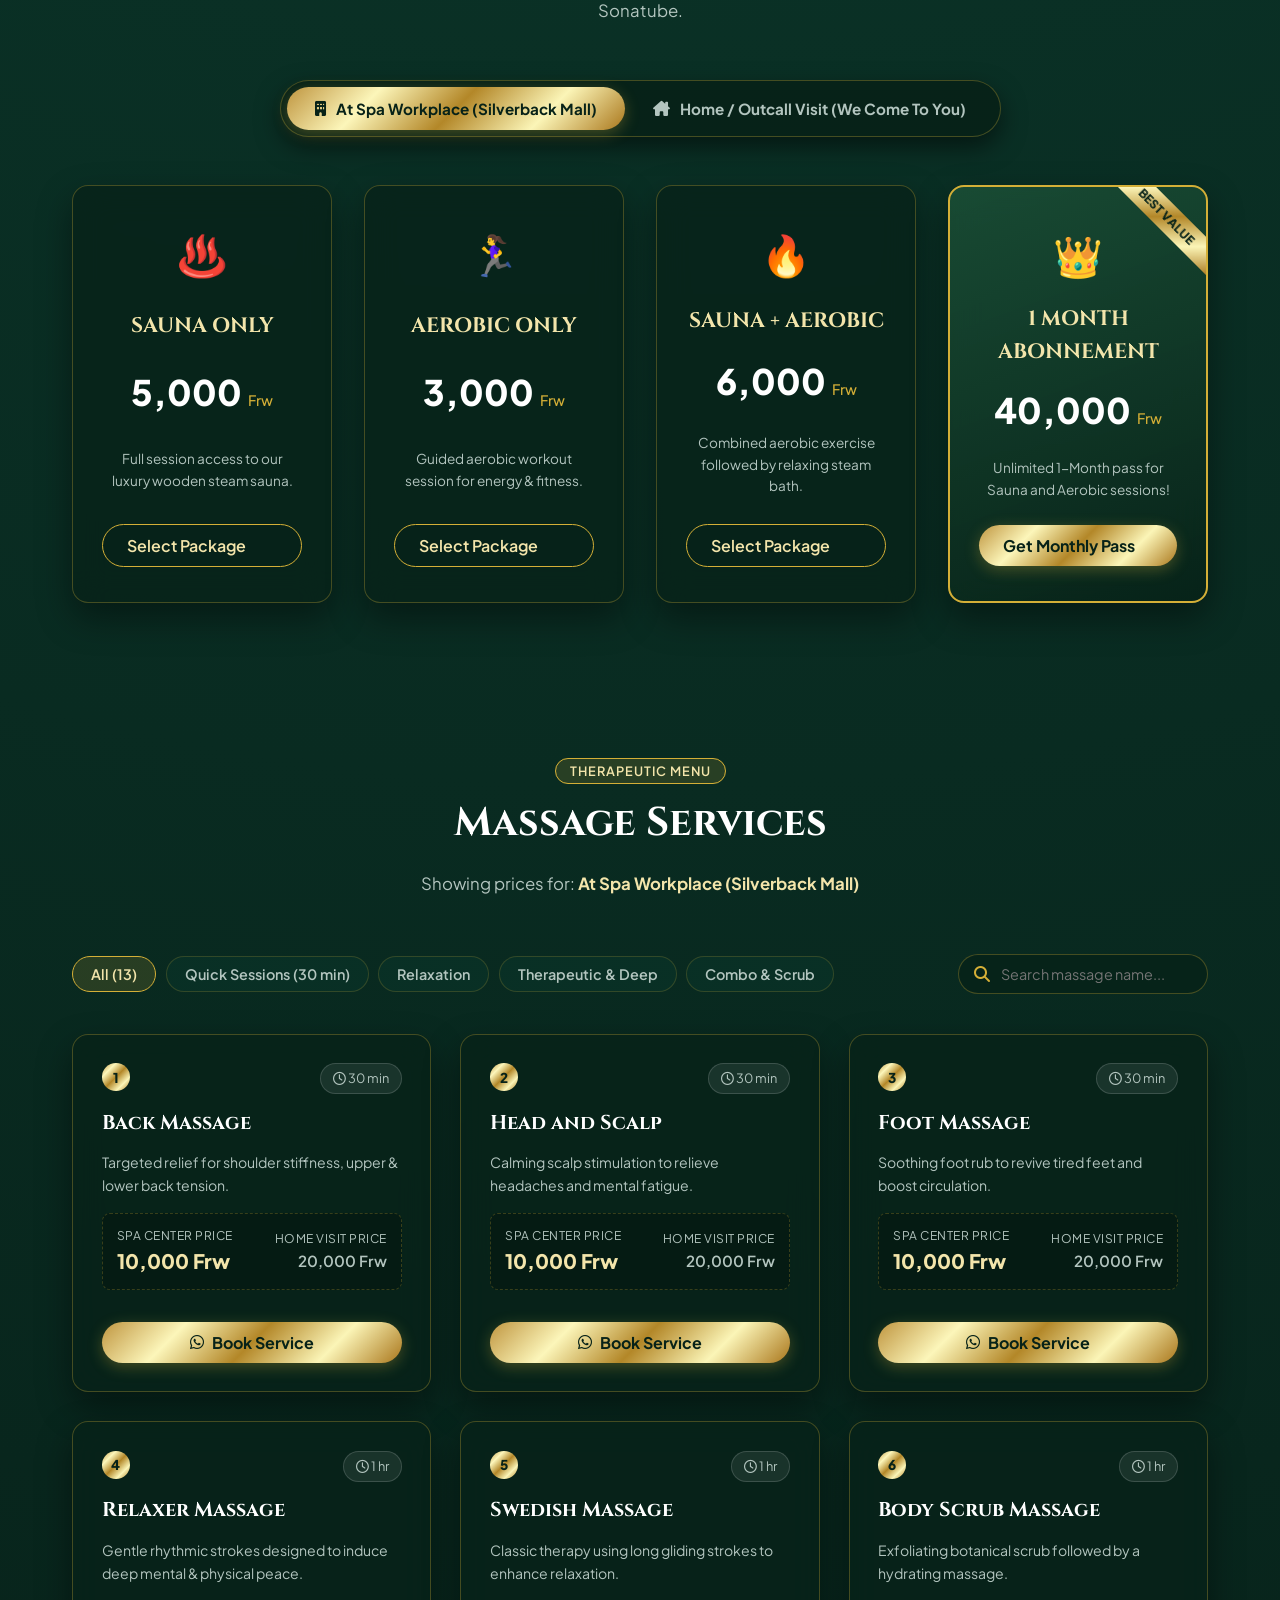
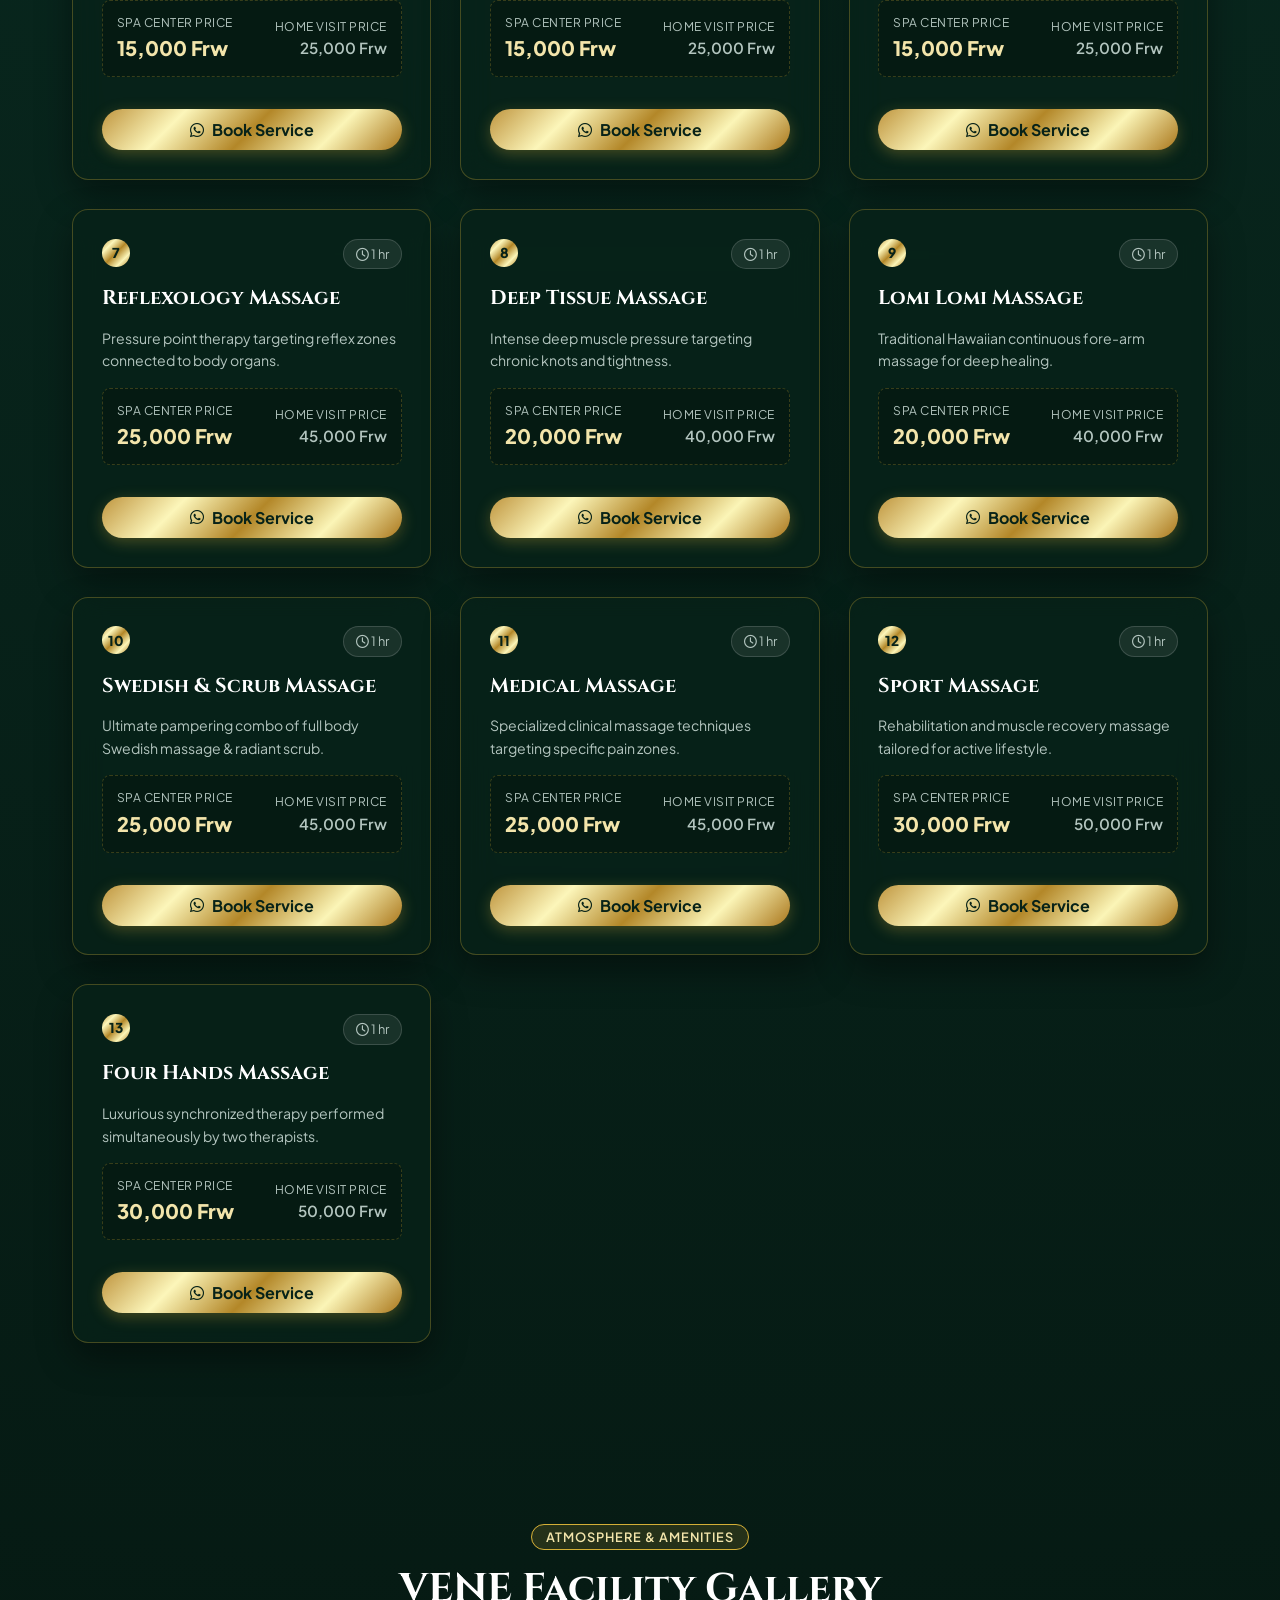
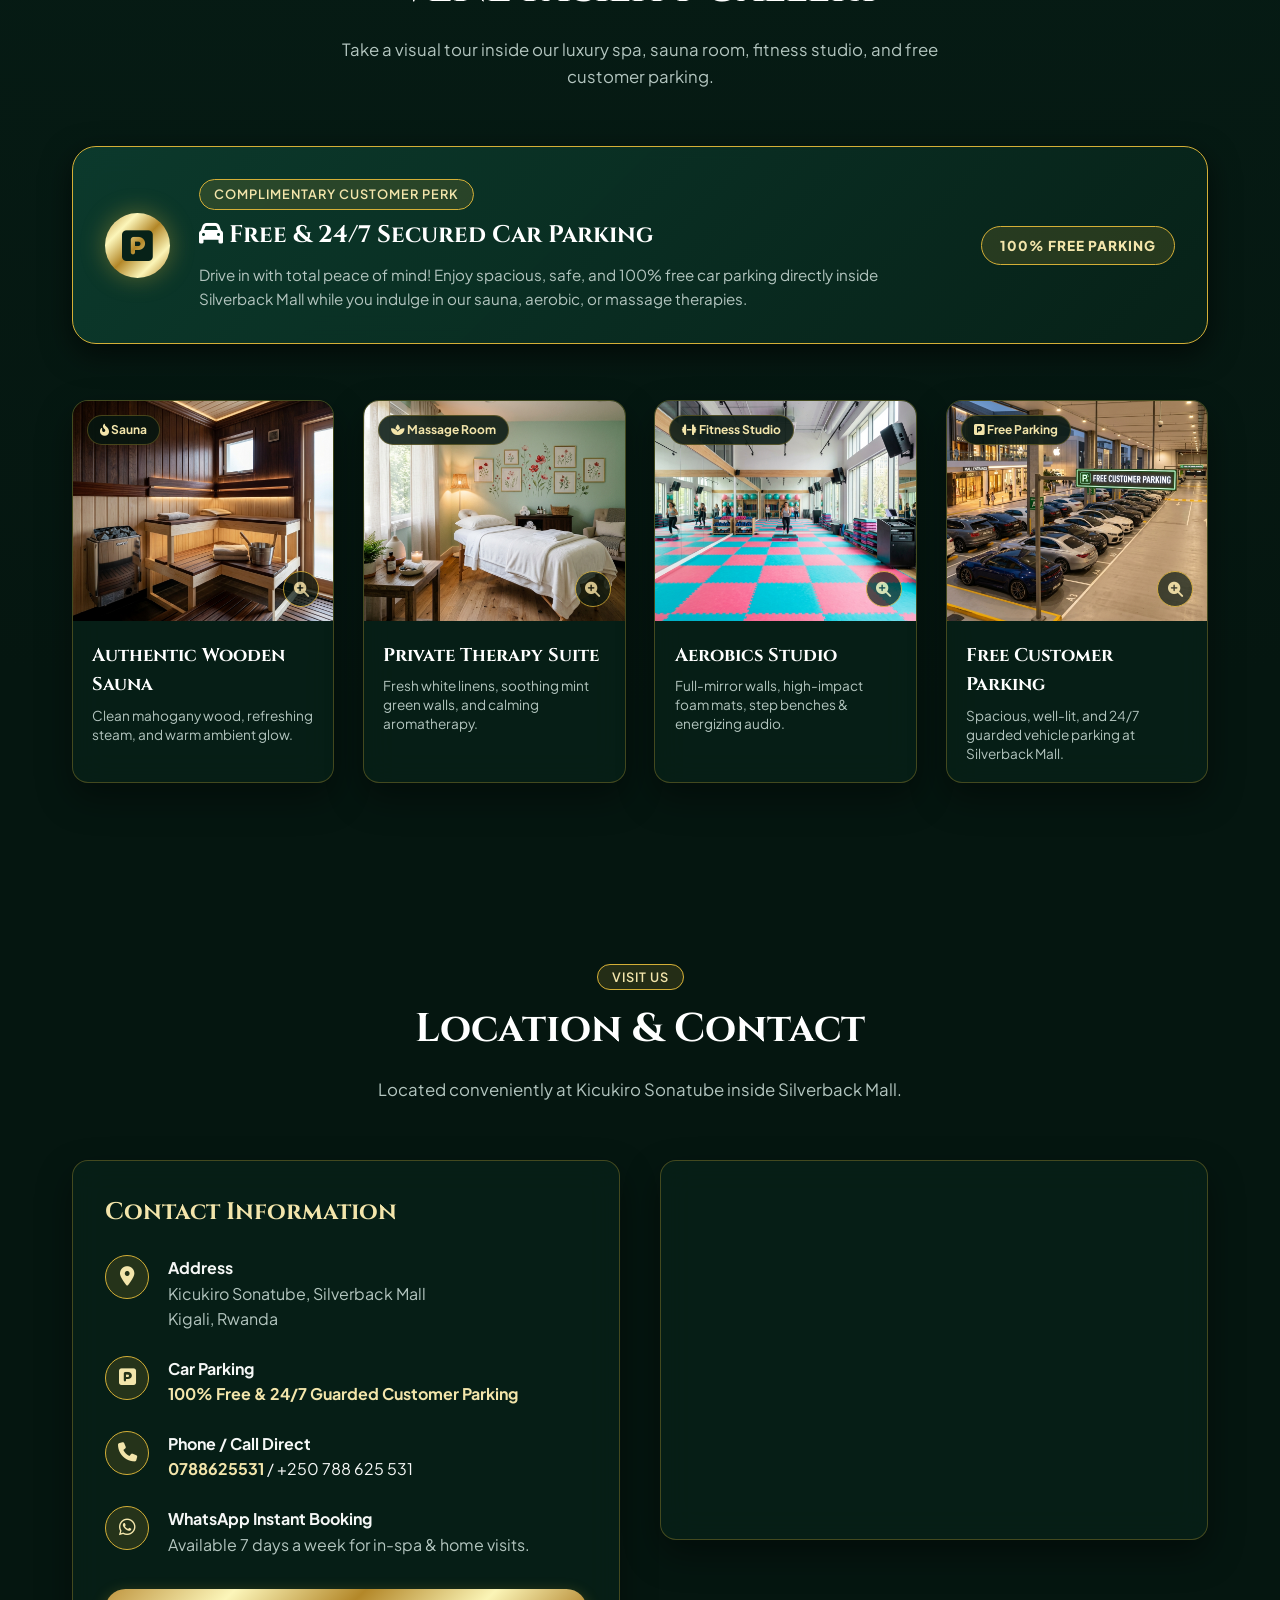
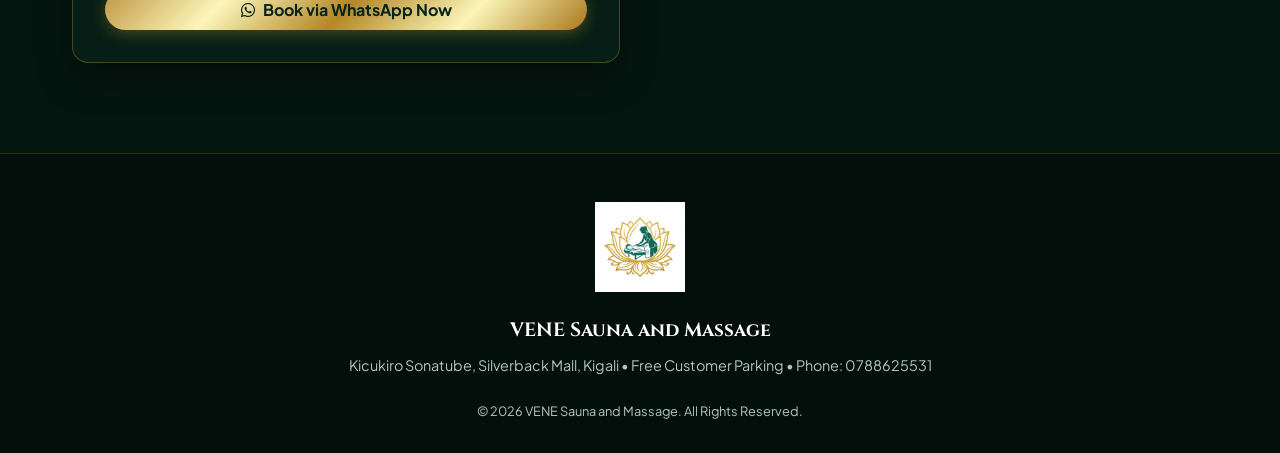
==== commit e5075920: "Add Gallery section with interactive lightbox and Free Customer Parking feature banner" ====
--- a/index.html
+++ b/index.html
@@ -26,6 +26,7 @@
         <li><a href="#about" onclick="closeMobileMenu()">About Us</a></li>
         <li><a href="#packages" onclick="closeMobileMenu()">Sauna & Aerobics</a></li>
         <li><a href="#services" onclick="closeMobileMenu()">Massage Menu</a></li>
+        <li><a href="#gallery" onclick="closeMobileMenu()">Gallery</a></li>
         <li><a href="#location" onclick="closeMobileMenu()">Location</a></li>
         <li><a href="tel:0788625531" class="btn-outline-gold" onclick="closeMobileMenu()"><i class="fa-solid fa-phone"></i> 0788625531</a></li>
         <li><button onclick="closeMobileMenu(); openBookingModal();" class="btn-gold"><i class="fa-brands fa-whatsapp"></i> Book Now</button></li>
@@ -47,7 +48,7 @@
       </div>
       
       <p class="hero-description">
-        Experience ultimate wellness, deep muscle relaxation, and rejuvenating steam treatments. Enjoy our luxury spa center at Silverback Mall or call us for professional home & hotel mobile massage visits across Kigali!
+        Experience ultimate wellness, deep muscle relaxation, and rejuvenating steam treatments. Enjoy our luxury spa center at Silverback Mall with <strong>Free & Secure Customer Parking</strong>, or call us for professional mobile home & hotel visits across Kigali!
       </p>
 
       <div class="hero-actions">
@@ -78,6 +79,11 @@
         <div class="pillar-icon"><i class="fa-solid fa-spa"></i></div>
         <div class="pillar-title">Restore Your Body</div>
         <div class="pillar-desc">Purifying sauna steam & invigorating workouts</div>
+      </div>
+      <div class="pillar-item">
+        <div class="pillar-icon"><i class="fa-solid fa-square-parking"></i></div>
+        <div class="pillar-title">Free Customer Parking</div>
+        <div class="pillar-desc">Spacious 24/7 safe parking for your car at Silverback Mall</div>
       </div>
       <div class="pillar-item">
         <div class="pillar-icon"><i class="fa-solid fa-leaf"></i></div>
@@ -180,27 +186,78 @@
     </div>
   </section>
 
-  <!-- Facility Showcase Section -->
-  <section class="section facility-section">
+  <!-- Facility & Amenities Gallery Section -->
+  <section class="section" id="gallery">
     <div class="section-header">
-      <span class="gold-badge">Atmosphere</span>
-      <h2 class="section-title">Designed for Pure Serenity</h2>
-    </div>
-
-    <div class="facility-grid">
-      <div class="facility-card">
-        <img src="assets/images/sauna_room.png" alt="VENE Sauna Room" class="facility-img">
-        <div class="facility-overlay">
-          <h3>Authentic Wooden Sauna</h3>
-          <p>Clean cedar wood, soothing heat, and refreshing eucalyptus steam.</p>
-        </div>
-      </div>
-
-      <div class="facility-card">
-        <img src="assets/images/hero_bg.png" alt="Massage Atmosphere" class="facility-img">
-        <div class="facility-overlay">
-          <h3>Hot Stone & Herbal Therapies</h3>
-          <p>Natural volcanic basalt stones and calming aromatic oils.</p>
+      <span class="gold-badge">Atmosphere & Amenities</span>
+      <h2 class="section-title">VENE Facility Gallery</h2>
+      <p class="section-subtitle">Take a visual tour inside our luxury spa, sauna room, fitness studio, and free customer parking.</p>
+    </div>
+
+    <!-- VIP Free Parking Feature Banner -->
+    <div class="parking-banner glass-panel">
+      <div class="parking-banner-icon"><i class="fa-solid fa-square-parking"></i></div>
+      <div class="parking-banner-content">
+        <span class="gold-badge" style="margin-bottom:0.4rem; display:inline-block;">Complimentary Customer Perk</span>
+        <h3><i class="fa-solid fa-car"></i> Free & 24/7 Secured Car Parking</h3>
+        <p>Drive in with total peace of mind! Enjoy spacious, safe, and 100% free car parking directly inside Silverback Mall while you indulge in our sauna, aerobic, or massage therapies.</p>
+      </div>
+      <div class="parking-banner-badge">
+        <span class="badge-text">100% FREE PARKING</span>
+      </div>
+    </div>
+
+    <!-- Interactive Gallery Grid -->
+    <div class="gallery-grid">
+      <!-- Gallery Card 1: Authentic Wooden Sauna -->
+      <div class="gallery-card glass-panel" onclick="openLightbox('assets/images/sauna_room.png', 'Authentic Wooden Sauna Room', 'Rich cedar and mahogany wood panelling, soothing dry & steam heat, and ergonomic corner seating.')">
+        <div class="gallery-img-wrapper">
+          <img src="assets/images/sauna_room.png" alt="Authentic Wooden Sauna Room" class="gallery-img">
+          <div class="gallery-overlay-badge"><i class="fa-solid fa-fire-flame-curved"></i> Sauna</div>
+          <div class="gallery-zoom-icon"><i class="fa-solid fa-magnifying-glass-plus"></i></div>
+        </div>
+        <div class="gallery-info">
+          <h4>Authentic Wooden Sauna</h4>
+          <p>Clean mahogany wood, refreshing steam, and warm ambient glow.</p>
+        </div>
+      </div>
+
+      <!-- Gallery Card 2: Massage Therapy Bed -->
+      <div class="gallery-card glass-panel" onclick="openLightbox('assets/images/massage_bed.png', 'Private Massage Therapy Room', 'Clean white linens, tranquil lighting, mint wall decor, and holistic aromatics.')">
+        <div class="gallery-img-wrapper">
+          <img src="assets/images/massage_bed.png" alt="Private Massage Therapy Room" class="gallery-img">
+          <div class="gallery-overlay-badge"><i class="fa-solid fa-spa"></i> Massage Room</div>
+          <div class="gallery-zoom-icon"><i class="fa-solid fa-magnifying-glass-plus"></i></div>
+        </div>
+        <div class="gallery-info">
+          <h4>Private Therapy Suite</h4>
+          <p>Fresh white linens, soothing mint green walls, and calming aromatherapy.</p>
+        </div>
+      </div>
+
+      <!-- Gallery Card 3: Aerobics & Workout Studio -->
+      <div class="gallery-card glass-panel" onclick="openLightbox('assets/images/aerobics_studio.png', 'Aerobics & Fitness Workout Studio', 'Spacious fitness hall with shock-absorbing foam floor mats, mirror wall, step blocks, and sound system.')">
+        <div class="gallery-img-wrapper">
+          <img src="assets/images/aerobics_studio.png" alt="Aerobics Workout Studio" class="gallery-img">
+          <div class="gallery-overlay-badge"><i class="fa-solid fa-dumbbell"></i> Fitness Studio</div>
+          <div class="gallery-zoom-icon"><i class="fa-solid fa-magnifying-glass-plus"></i></div>
+        </div>
+        <div class="gallery-info">
+          <h4>Aerobics Studio</h4>
+          <p>Full-mirror walls, high-impact foam mats, step benches & energizing audio.</p>
+        </div>
+      </div>
+
+      <!-- Gallery Card 4: Free Customer Parking -->
+      <div class="gallery-card glass-panel" onclick="openLightbox('assets/images/free_parking.png', 'Free Customer Parking at Silverback Mall', 'Spacious, well-lit, and 24/7 guarded car parking for all VENE guests.')">
+        <div class="gallery-img-wrapper">
+          <img src="assets/images/free_parking.png" alt="Free Customer Parking at Silverback Mall" class="gallery-img">
+          <div class="gallery-overlay-badge"><i class="fa-solid fa-square-parking"></i> Free Parking</div>
+          <div class="gallery-zoom-icon"><i class="fa-solid fa-magnifying-glass-plus"></i></div>
+        </div>
+        <div class="gallery-info">
+          <h4>Free Customer Parking</h4>
+          <p>Spacious, well-lit, and 24/7 guarded vehicle parking at Silverback Mall.</p>
         </div>
       </div>
     </div>
@@ -223,6 +280,14 @@
           <div>
             <strong>Address</strong>
             <p style="color:var(--color-text-muted);">Kicukiro Sonatube, Silverback Mall<br>Kigali, Rwanda</p>
+          </div>
+        </div>
+
+        <div class="contact-item">
+          <div class="contact-icon"><i class="fa-solid fa-square-parking"></i></div>
+          <div>
+            <strong>Car Parking</strong>
+            <p style="color:var(--color-gold-light); font-weight:700;">100% Free & 24/7 Guarded Customer Parking</p>
           </div>
         </div>
 
@@ -274,11 +339,11 @@
       <div class="bottom-nav-cta-circle">
         <i class="fa-brands fa-whatsapp"></i>
       </div>
-      <span>Book Now</span>
+      <span>Book</span>
     </a>
-    <a href="#services" class="bottom-nav-item" id="bn-massage" onclick="setBottomNav('bn-massage')">
-      <i class="fa-solid fa-spa"></i>
-      <span>Massage</span>
+    <a href="#gallery" class="bottom-nav-item" id="bn-gallery" onclick="setBottomNav('bn-gallery')">
+      <i class="fa-solid fa-images"></i>
+      <span>Gallery</span>
     </a>
     <a href="#location" class="bottom-nav-item" id="bn-location" onclick="setBottomNav('bn-location')">
       <i class="fa-solid fa-location-dot"></i>
@@ -286,6 +351,18 @@
     </a>
   </nav>
 
+  <!-- Image Lightbox Modal -->
+  <div class="modal-overlay" id="lightbox-modal" onclick="closeLightbox()">
+    <div class="lightbox-box glass-panel" onclick="event.stopPropagation()">
+      <button class="modal-close" onclick="closeLightbox()">&times;</button>
+      <img src="" id="lightbox-img" alt="Gallery Preview" class="lightbox-preview-img">
+      <div style="padding-top: 1rem;">
+        <h3 id="lightbox-title" style="color:var(--color-gold-light); font-size:1.4rem;" class="font-serif"></h3>
+        <p id="lightbox-desc" style="color:var(--color-text-muted); font-size:0.92rem; margin-top:0.4rem;"></p>
+      </div>
+    </div>
+  </div>
+
   <!-- Booking Modal Popup -->
   <div class="modal-overlay" id="booking-modal">
     <div class="modal-box glass-panel">
@@ -330,7 +407,7 @@
   <footer class="footer">
     <img src="assets/images/logo.png" alt="VENE Logo" class="footer-logo">
     <h3 style="color:#fff; font-size:1.2rem; margin-bottom:0.5rem;">VENE Sauna and Massage</h3>
-    <p class="footer-text">Kicukiro Sonatube, Silverback Mall, Kigali • Phone: 0788625531</p>
+    <p class="footer-text">Kicukiro Sonatube, Silverback Mall, Kigali • Free Customer Parking • Phone: 0788625531</p>
     <p style="font-size:0.8rem; color:var(--color-text-muted);">&copy; 2026 VENE Sauna and Massage. All Rights Reserved.</p>
   </footer>
 
--- a/styles.css
+++ b/styles.css
@@ -652,6 +652,176 @@
   background: linear-gradient(to top, rgba(5, 22, 16, 0.95), transparent);
 }
 
+/* VIP Free Parking Banner */
+.parking-banner {
+  display: flex;
+  align-items: center;
+  gap: 1.8rem;
+  padding: 2rem;
+  border-radius: var(--radius-lg);
+  border: 1px solid var(--color-gold-base);
+  background: linear-gradient(135deg, rgba(12, 59, 46, 0.95) 0%, rgba(7, 34, 24, 0.98) 100%);
+  margin-bottom: 3.5rem;
+  position: relative;
+  overflow: hidden;
+  box-shadow: 0 10px 30px rgba(0, 0, 0, 0.6);
+}
+
+.parking-banner-icon {
+  width: 65px;
+  height: 65px;
+  border-radius: 50%;
+  background: var(--color-gold-gradient);
+  color: #072218;
+  display: flex;
+  align-items: center;
+  justify-content: center;
+  font-size: 2.2rem;
+  flex-shrink: 0;
+  box-shadow: 0 0 25px rgba(212, 175, 55, 0.4);
+}
+
+.parking-banner-content {
+  flex: 1;
+}
+
+.parking-banner-content h3 {
+  font-size: 1.5rem;
+  color: #fff;
+  margin-bottom: 0.5rem;
+}
+
+.parking-banner-content p {
+  color: var(--color-text-muted);
+  font-size: 0.95rem;
+  line-height: 1.6;
+}
+
+.parking-banner-badge {
+  background: rgba(212, 175, 55, 0.15);
+  border: 1px solid var(--color-gold-base);
+  padding: 8px 18px;
+  border-radius: var(--radius-pill);
+  color: var(--color-gold-light);
+  font-weight: 800;
+  font-size: 0.85rem;
+  letter-spacing: 1px;
+  white-space: nowrap;
+}
+
+/* Gallery Grid System */
+.gallery-grid {
+  display: grid;
+  grid-template-columns: repeat(auto-fit, minmax(260px, 1fr));
+  gap: 1.8rem;
+}
+
+.gallery-card {
+  border-radius: var(--radius-md);
+  overflow: hidden;
+  cursor: pointer;
+  transition: var(--transition);
+  display: flex;
+  flex-direction: column;
+}
+
+.gallery-card:hover {
+  transform: translateY(-8px);
+  border-color: var(--color-gold-base);
+  box-shadow: var(--shadow-gold);
+}
+
+.gallery-img-wrapper {
+  position: relative;
+  height: 220px;
+  overflow: hidden;
+}
+
+.gallery-img {
+  width: 100%;
+  height: 100%;
+  object-fit: cover;
+  transition: transform 0.5s ease;
+}
+
+.gallery-card:hover .gallery-img {
+  transform: scale(1.08);
+}
+
+.gallery-overlay-badge {
+  position: absolute;
+  top: 14px;
+  left: 14px;
+  background: rgba(5, 22, 16, 0.85);
+  backdrop-filter: blur(8px);
+  border: 1px solid var(--color-border-gold);
+  color: var(--color-gold-light);
+  padding: 4px 12px;
+  border-radius: var(--radius-pill);
+  font-size: 0.75rem;
+  font-weight: 700;
+}
+
+.gallery-zoom-icon {
+  position: absolute;
+  right: 14px;
+  bottom: 14px;
+  width: 36px;
+  height: 36px;
+  border-radius: 50%;
+  background: rgba(5, 22, 16, 0.85);
+  border: 1px solid var(--color-gold-base);
+  color: var(--color-gold-light);
+  display: flex;
+  align-items: center;
+  justify-content: center;
+  font-size: 0.95rem;
+  opacity: 0.8;
+  transition: var(--transition);
+}
+
+.gallery-card:hover .gallery-zoom-icon {
+  opacity: 1;
+  transform: scale(1.1);
+  background: var(--color-gold-gradient);
+  color: #072218;
+}
+
+.gallery-info {
+  padding: 1.2rem;
+}
+
+.gallery-info h4 {
+  font-size: 1.15rem;
+  color: #fff;
+  margin-bottom: 0.4rem;
+}
+
+.gallery-info p {
+  font-size: 0.85rem;
+  color: var(--color-text-muted);
+  line-height: 1.4;
+}
+
+/* Lightbox Preview Modal */
+.lightbox-box {
+  width: 90%;
+  max-width: 750px;
+  border-radius: var(--radius-lg);
+  padding: 1.8rem;
+  position: relative;
+}
+
+.lightbox-preview-img {
+  width: 100%;
+  max-height: 480px;
+  object-fit: cover;
+  border-radius: var(--radius-md);
+  border: 1px solid var(--color-border-gold);
+}
+
+
+
 /* Location & Map Section */
 .contact-grid {
   display: grid;
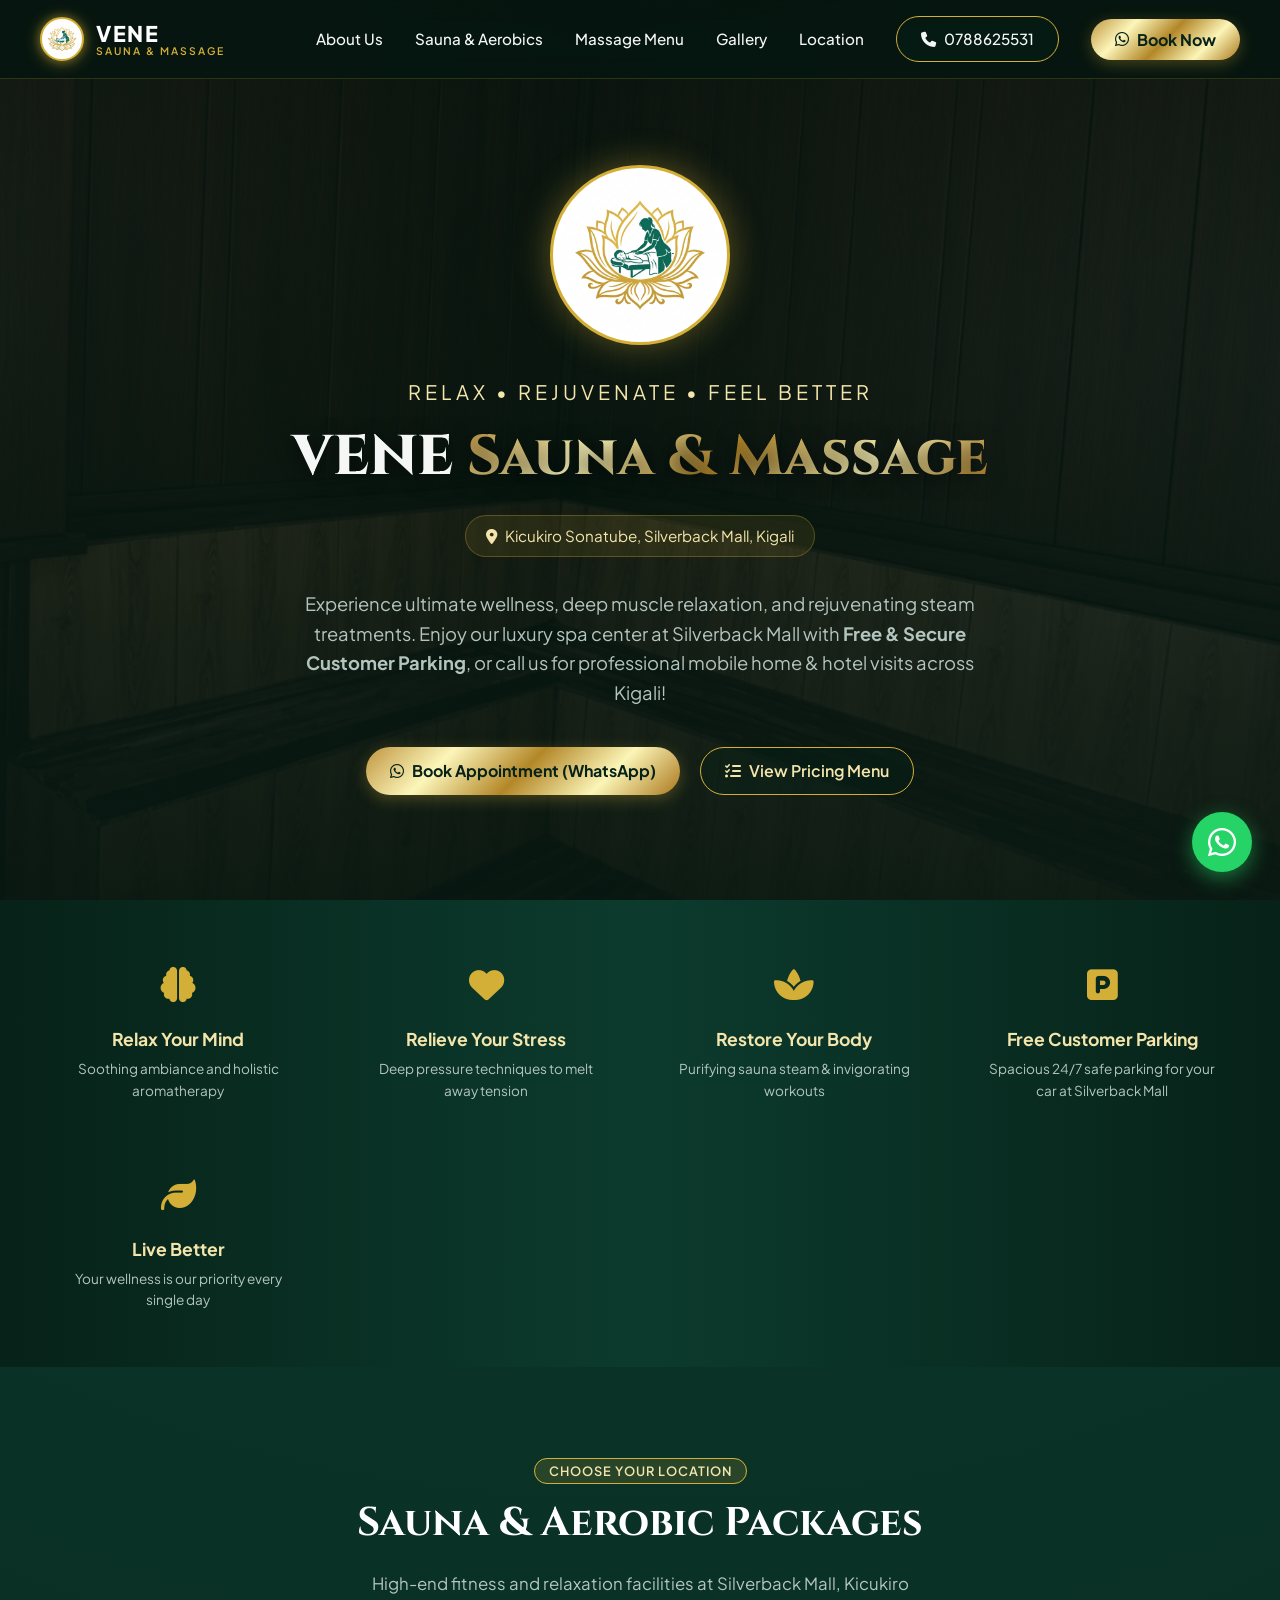
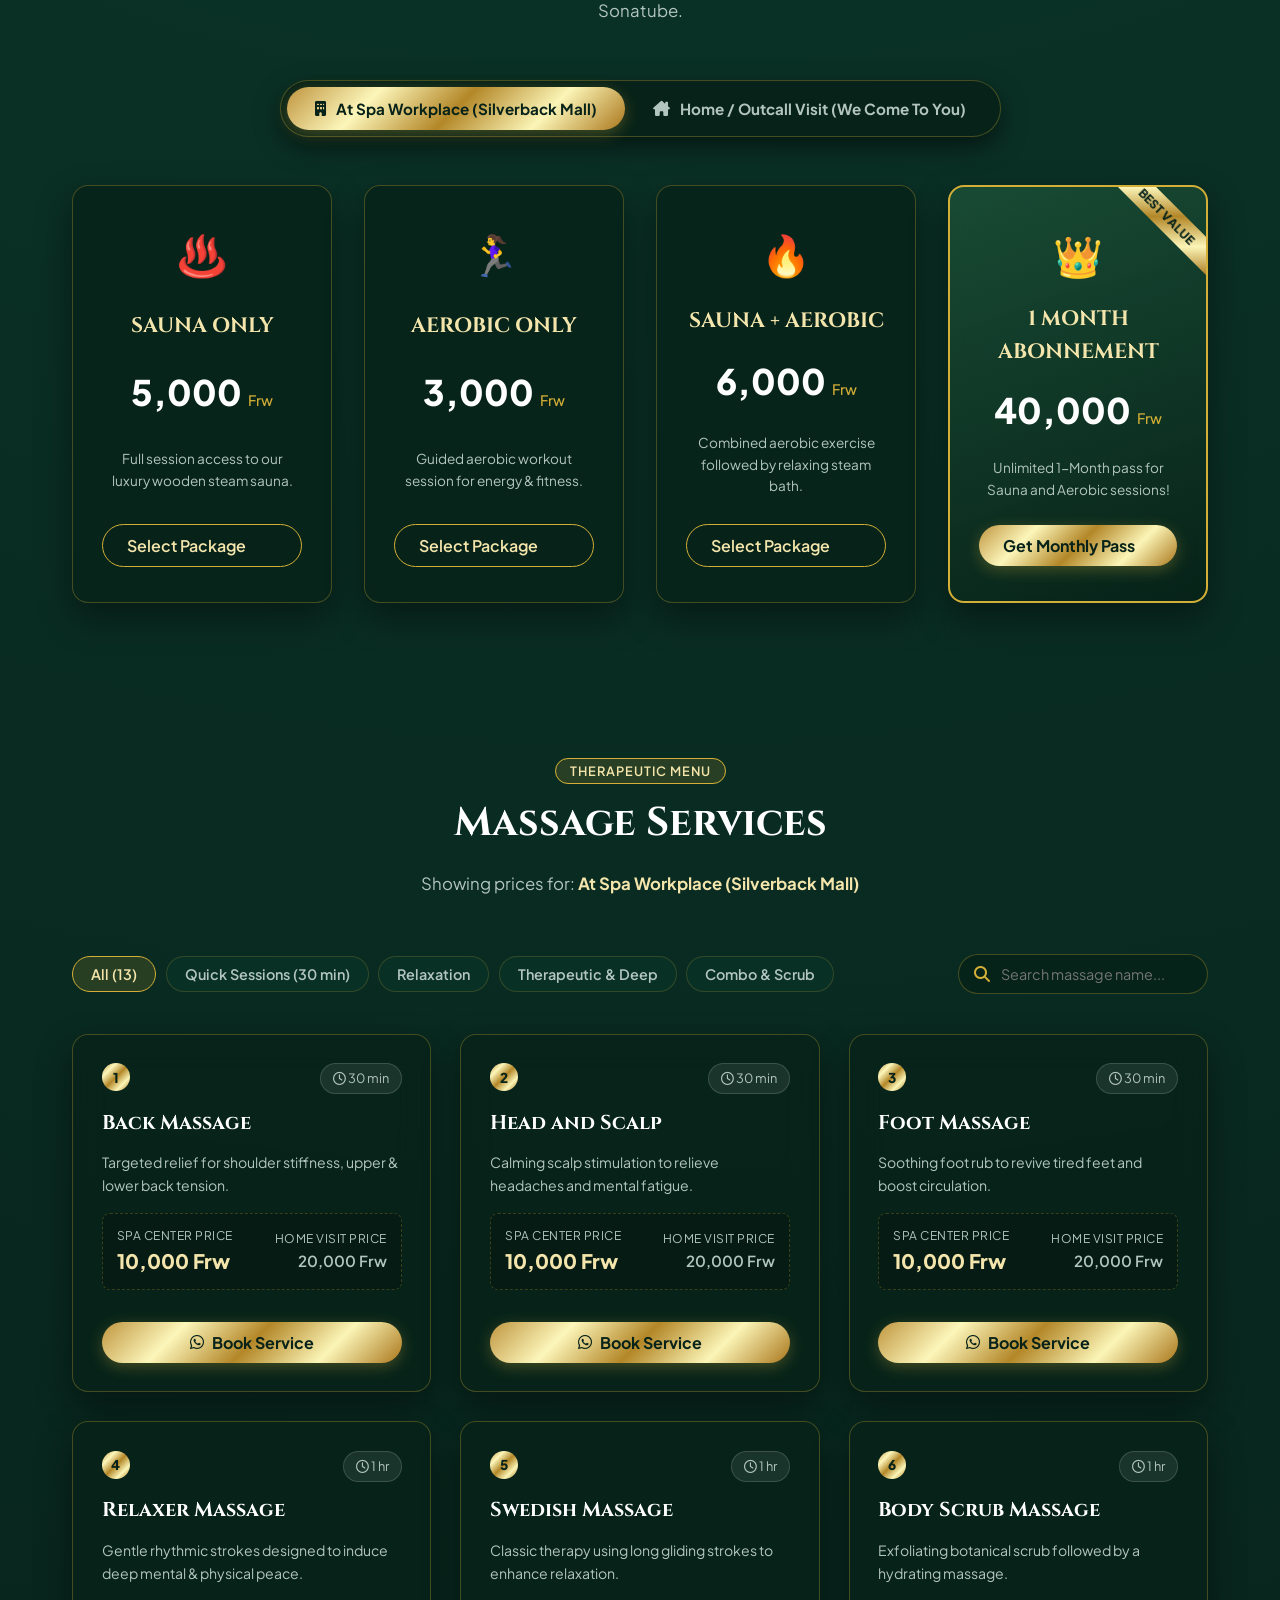
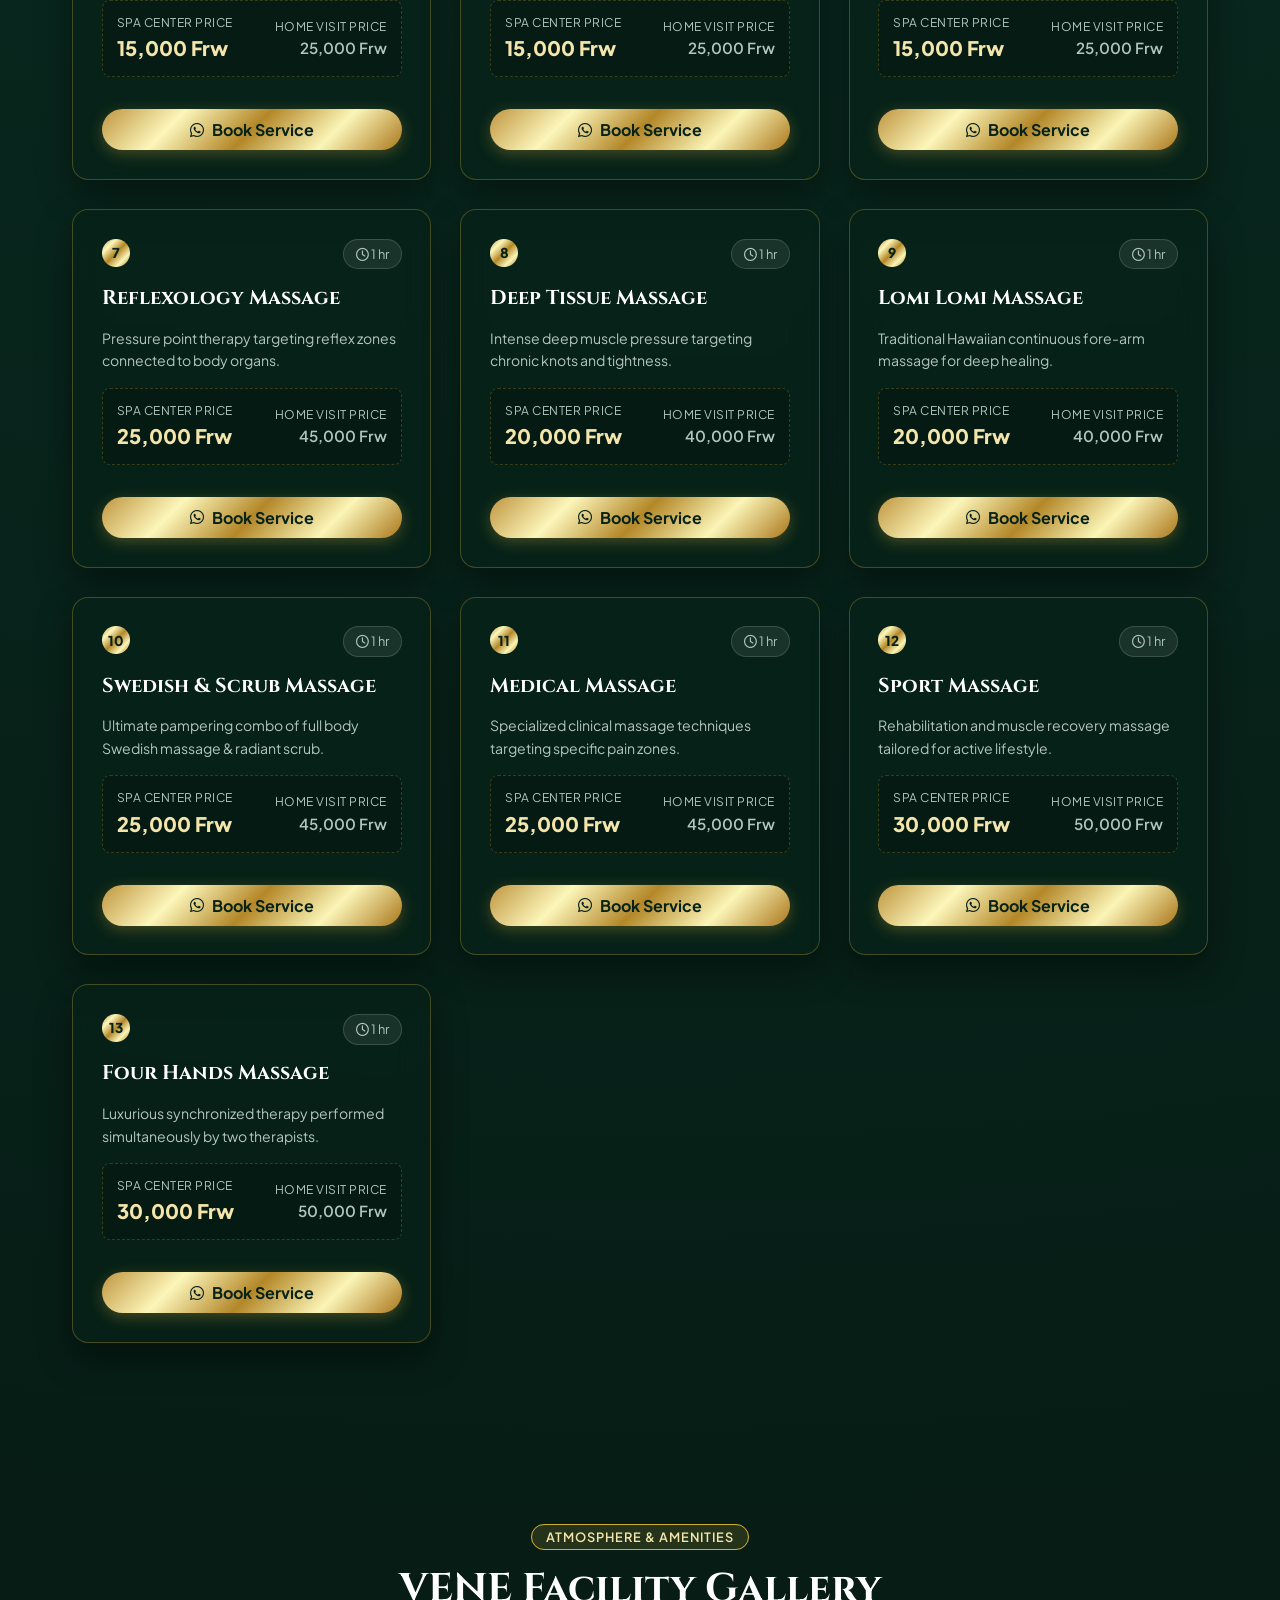
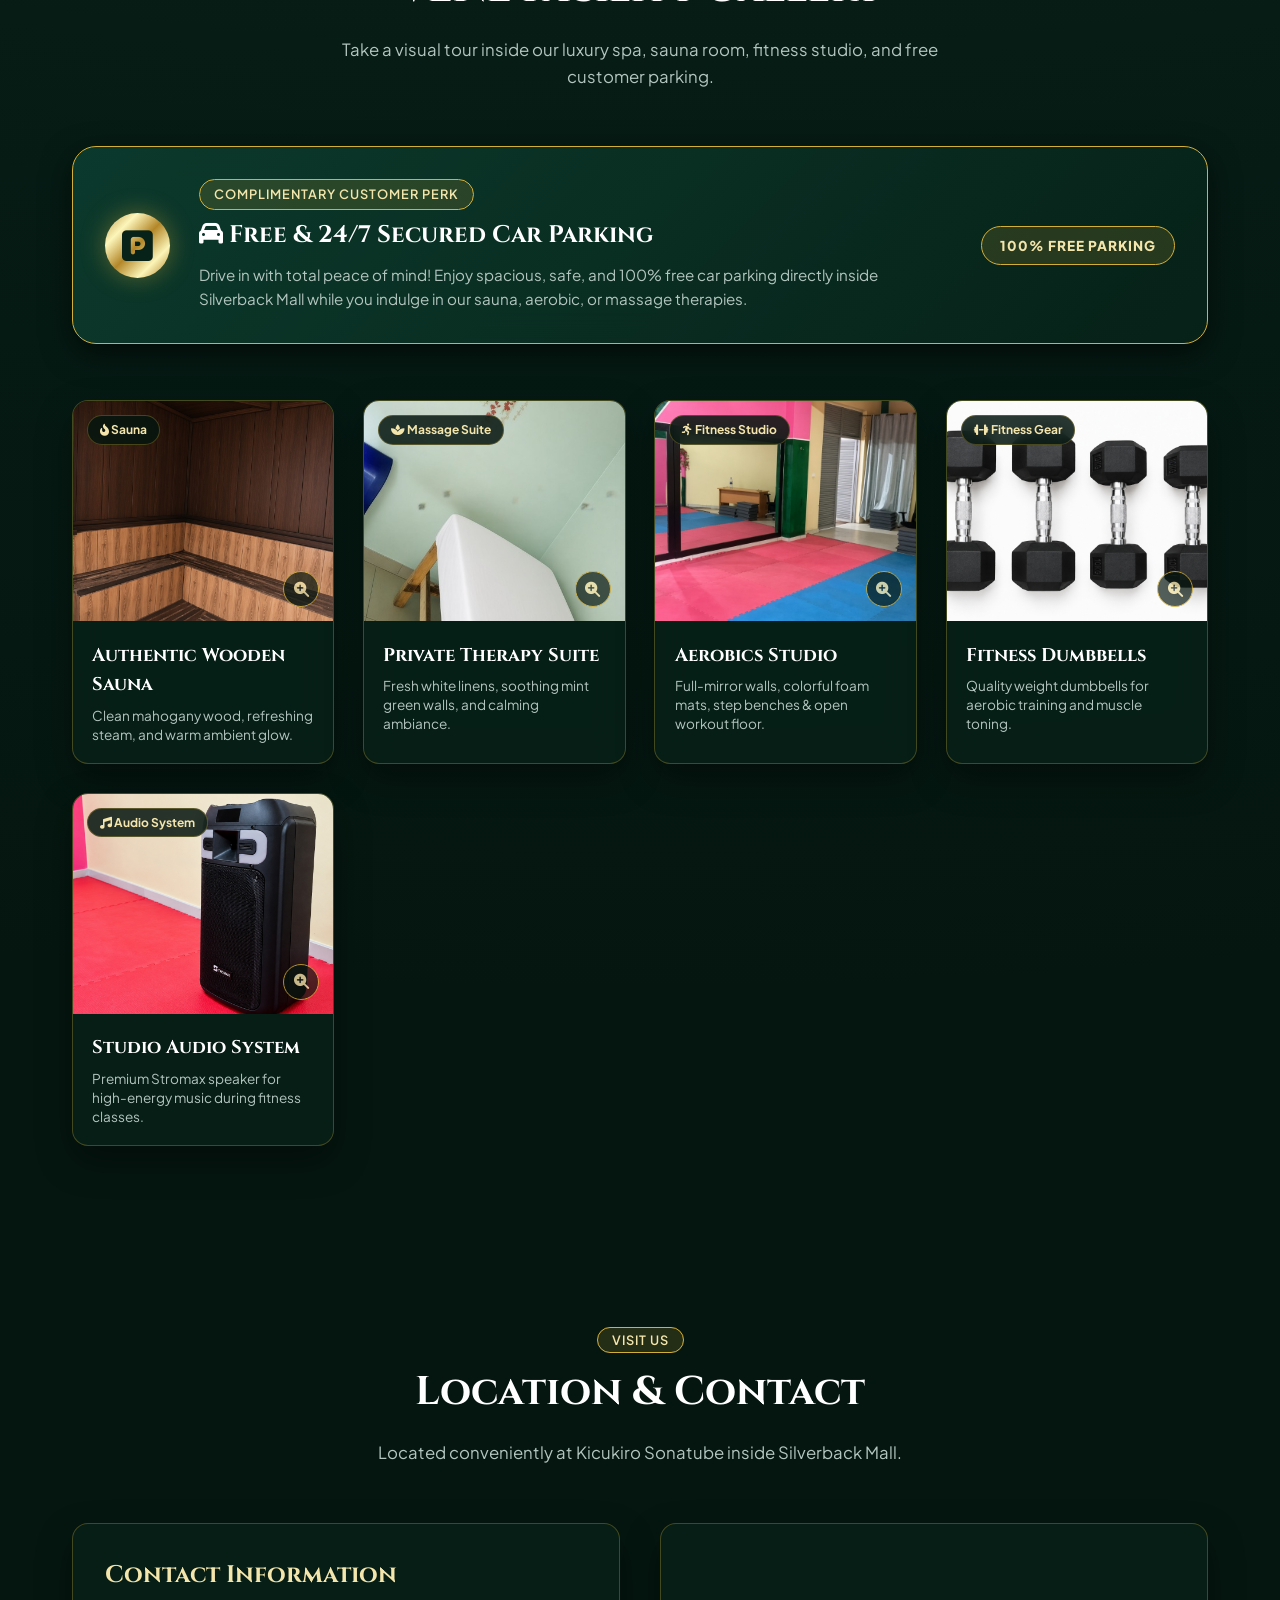
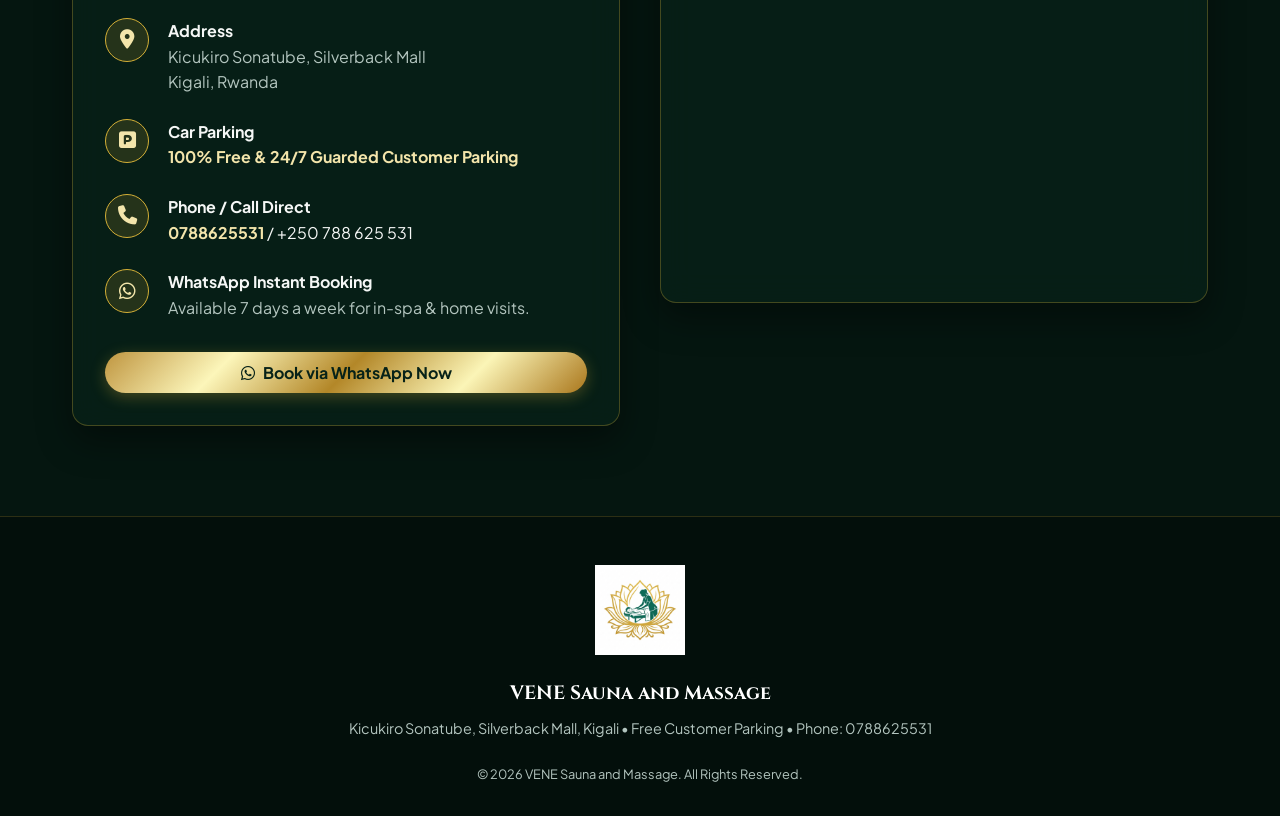
==== commit 58dc053f: "Use real user photos for wooden sauna, massage room, aerobics studio, dumbbells, and sound system" ====
--- a/index.html
+++ b/index.html
@@ -210,9 +210,9 @@
     <!-- Interactive Gallery Grid -->
     <div class="gallery-grid">
       <!-- Gallery Card 1: Authentic Wooden Sauna -->
-      <div class="gallery-card glass-panel" onclick="openLightbox('assets/images/sauna_room.png', 'Authentic Wooden Sauna Room', 'Rich cedar and mahogany wood panelling, soothing dry & steam heat, and ergonomic corner seating.')">
+      <div class="gallery-card glass-panel" onclick="openLightbox('assets/images/sauna_room.jpg', 'Authentic Wooden Sauna Room', 'Rich mahogany wood panelling, dry and steam heat room with comfortable corner bench seating.')">
         <div class="gallery-img-wrapper">
-          <img src="assets/images/sauna_room.png" alt="Authentic Wooden Sauna Room" class="gallery-img">
+          <img src="assets/images/sauna_room.jpg" alt="Authentic Wooden Sauna Room" class="gallery-img">
           <div class="gallery-overlay-badge"><i class="fa-solid fa-fire-flame-curved"></i> Sauna</div>
           <div class="gallery-zoom-icon"><i class="fa-solid fa-magnifying-glass-plus"></i></div>
         </div>
@@ -223,41 +223,54 @@
       </div>
 
       <!-- Gallery Card 2: Massage Therapy Bed -->
-      <div class="gallery-card glass-panel" onclick="openLightbox('assets/images/massage_bed.png', 'Private Massage Therapy Room', 'Clean white linens, tranquil lighting, mint wall decor, and holistic aromatics.')">
+      <div class="gallery-card glass-panel" onclick="openLightbox('assets/images/massage_bed.jpg', 'Private Massage Therapy Room', 'Clean white linens, tranquil mint green decor, and soothing aromatherapy.')">
         <div class="gallery-img-wrapper">
-          <img src="assets/images/massage_bed.png" alt="Private Massage Therapy Room" class="gallery-img">
-          <div class="gallery-overlay-badge"><i class="fa-solid fa-spa"></i> Massage Room</div>
+          <img src="assets/images/massage_bed.jpg" alt="Private Massage Therapy Room" class="gallery-img">
+          <div class="gallery-overlay-badge"><i class="fa-solid fa-spa"></i> Massage Suite</div>
           <div class="gallery-zoom-icon"><i class="fa-solid fa-magnifying-glass-plus"></i></div>
         </div>
         <div class="gallery-info">
           <h4>Private Therapy Suite</h4>
-          <p>Fresh white linens, soothing mint green walls, and calming aromatherapy.</p>
+          <p>Fresh white linens, soothing mint green walls, and calming ambiance.</p>
         </div>
       </div>
 
       <!-- Gallery Card 3: Aerobics & Workout Studio -->
-      <div class="gallery-card glass-panel" onclick="openLightbox('assets/images/aerobics_studio.png', 'Aerobics & Fitness Workout Studio', 'Spacious fitness hall with shock-absorbing foam floor mats, mirror wall, step blocks, and sound system.')">
+      <div class="gallery-card glass-panel" onclick="openLightbox('assets/images/aerobics_studio.jpg', 'Aerobics & Fitness Workout Studio', 'Spacious fitness hall with high-impact foam floor mats, mirror wall, and workout equipment.')">
         <div class="gallery-img-wrapper">
-          <img src="assets/images/aerobics_studio.png" alt="Aerobics Workout Studio" class="gallery-img">
-          <div class="gallery-overlay-badge"><i class="fa-solid fa-dumbbell"></i> Fitness Studio</div>
+          <img src="assets/images/aerobics_studio.jpg" alt="Aerobics Workout Studio" class="gallery-img">
+          <div class="gallery-overlay-badge"><i class="fa-solid fa-person-running"></i> Fitness Studio</div>
           <div class="gallery-zoom-icon"><i class="fa-solid fa-magnifying-glass-plus"></i></div>
         </div>
         <div class="gallery-info">
           <h4>Aerobics Studio</h4>
-          <p>Full-mirror walls, high-impact foam mats, step benches & energizing audio.</p>
-        </div>
-      </div>
-
-      <!-- Gallery Card 4: Free Customer Parking -->
-      <div class="gallery-card glass-panel" onclick="openLightbox('assets/images/free_parking.png', 'Free Customer Parking at Silverback Mall', 'Spacious, well-lit, and 24/7 guarded car parking for all VENE guests.')">
+          <p>Full-mirror walls, colorful foam mats, step benches & open workout floor.</p>
+        </div>
+      </div>
+
+      <!-- Gallery Card 4: Dumbbells / Fitness Gear -->
+      <div class="gallery-card glass-panel" onclick="openLightbox('assets/images/dumbbells.jpg', 'Fitness Dumbbells & Strength Gear', 'High quality hex dumbbells for aerobic resistance, strength, and fitness training.')">
         <div class="gallery-img-wrapper">
-          <img src="assets/images/free_parking.png" alt="Free Customer Parking at Silverback Mall" class="gallery-img">
-          <div class="gallery-overlay-badge"><i class="fa-solid fa-square-parking"></i> Free Parking</div>
+          <img src="assets/images/dumbbells.jpg" alt="Fitness Dumbbells" class="gallery-img">
+          <div class="gallery-overlay-badge"><i class="fa-solid fa-dumbbell"></i> Fitness Gear</div>
           <div class="gallery-zoom-icon"><i class="fa-solid fa-magnifying-glass-plus"></i></div>
         </div>
         <div class="gallery-info">
-          <h4>Free Customer Parking</h4>
-          <p>Spacious, well-lit, and 24/7 guarded vehicle parking at Silverback Mall.</p>
+          <h4>Fitness Dumbbells</h4>
+          <p>Quality weight dumbbells for aerobic training and muscle toning.</p>
+        </div>
+      </div>
+
+      <!-- Gallery Card 5: High-Power Sound System -->
+      <div class="gallery-card glass-panel" onclick="openLightbox('assets/images/speaker.jpg', 'High Power Aerobics Sound System', 'Stromax Bluetooth audio system delivering energizing beats during exercise sessions.')">
+        <div class="gallery-img-wrapper">
+          <img src="assets/images/speaker.jpg" alt="High Power Sound System" class="gallery-img">
+          <div class="gallery-overlay-badge"><i class="fa-solid fa-music"></i> Audio System</div>
+          <div class="gallery-zoom-icon"><i class="fa-solid fa-magnifying-glass-plus"></i></div>
+        </div>
+        <div class="gallery-info">
+          <h4>Studio Audio System</h4>
+          <p>Premium Stromax speaker for high-energy music during fitness classes.</p>
         </div>
       </div>
     </div>
--- a/styles.css
+++ b/styles.css
@@ -232,7 +232,7 @@
   align-items: center;
   justify-content: center;
   text-align: center;
-  background: linear-gradient(to bottom, rgba(5, 22, 16, 0.7), rgba(5, 22, 16, 0.95)), url('assets/images/hero_bg.png') center/cover no-repeat;
+  background: linear-gradient(to bottom, rgba(5, 22, 16, 0.75), rgba(5, 22, 16, 0.95)), url('assets/images/sauna_room.jpg') center/cover no-repeat;
 }
 
 .hero-content {
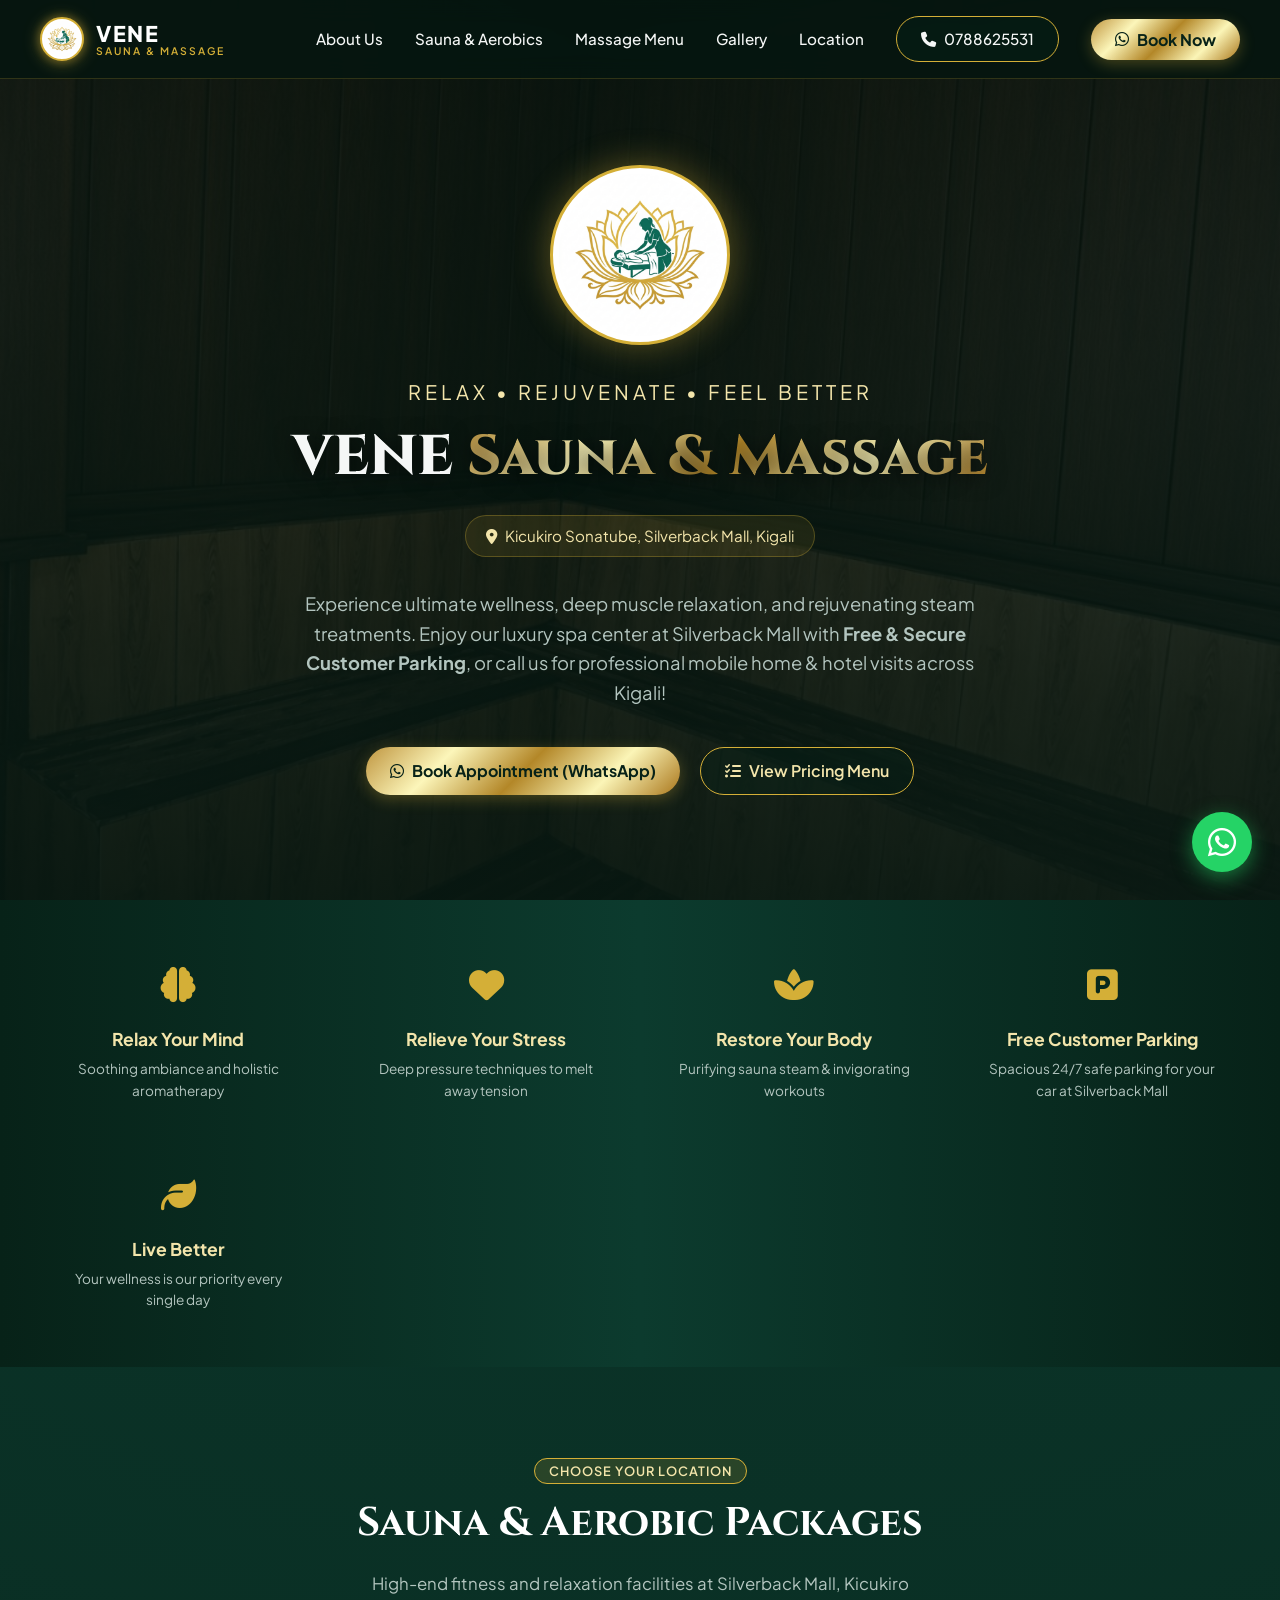
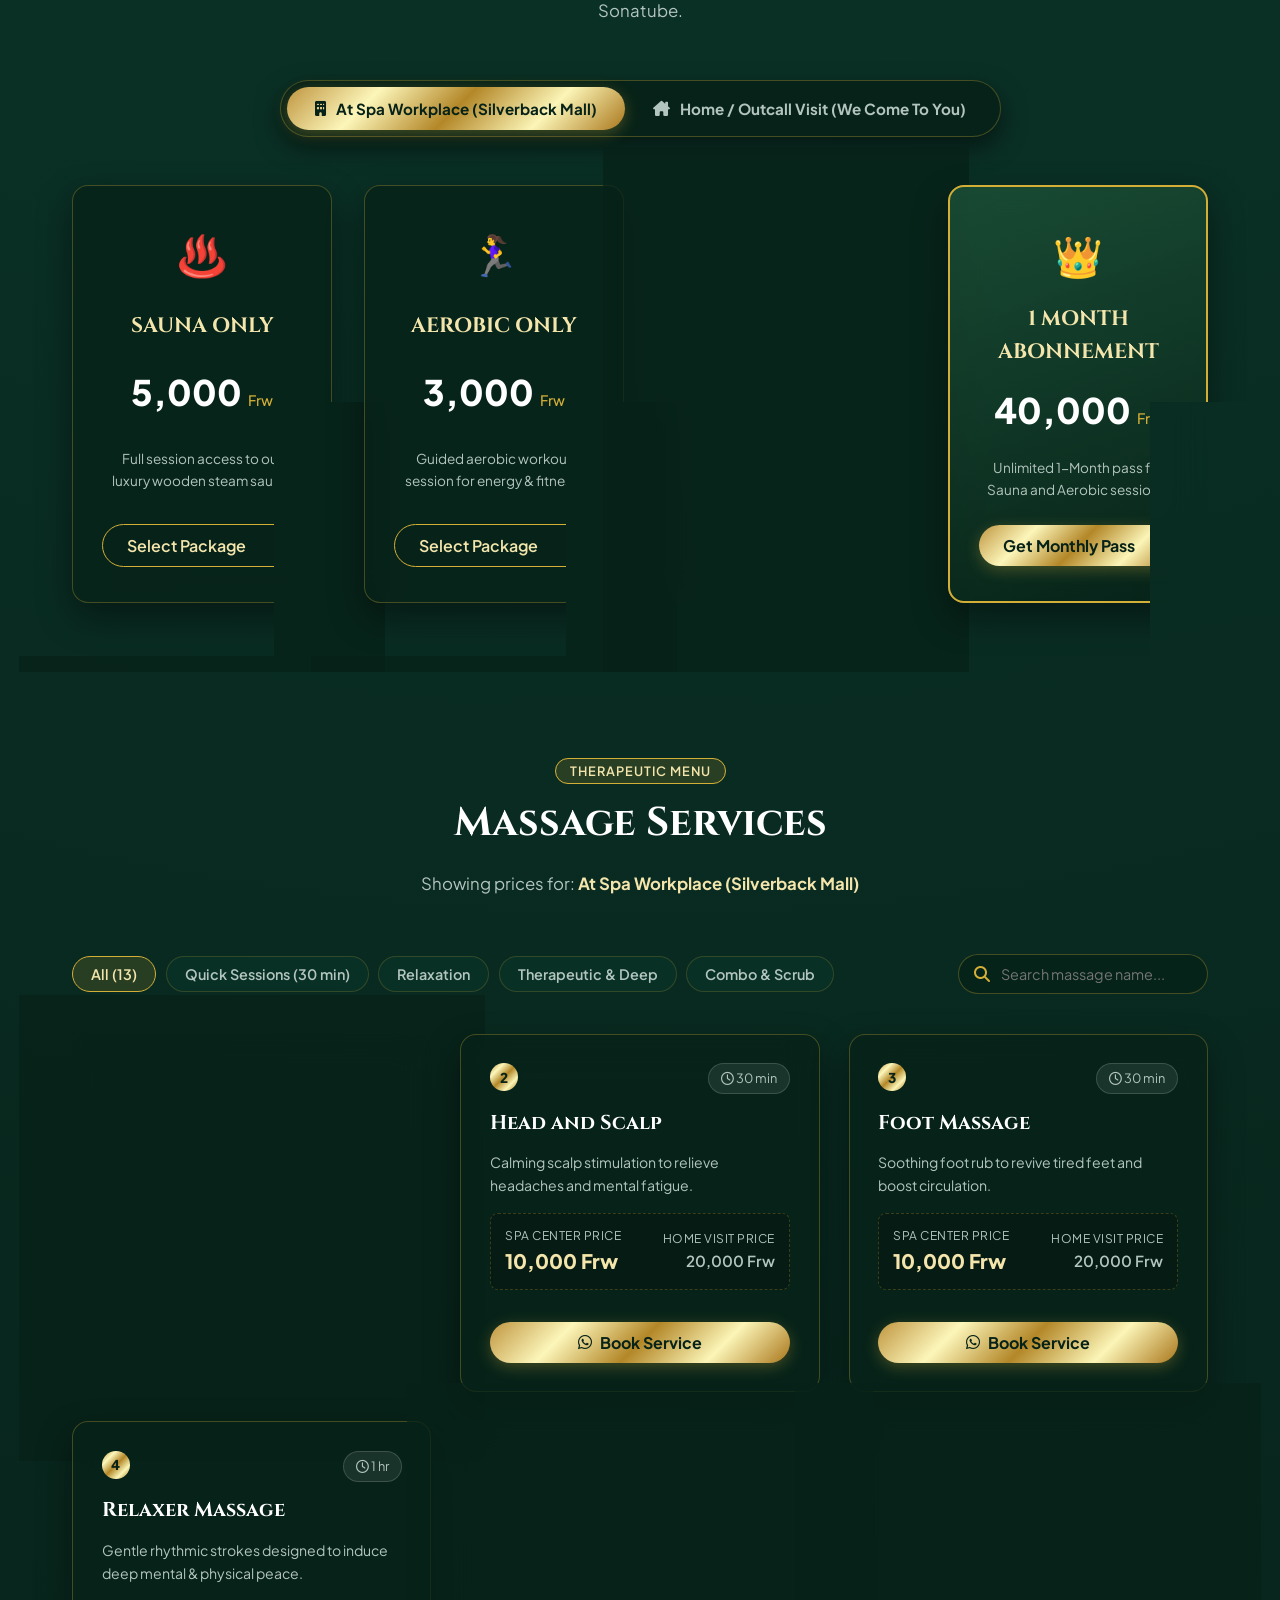
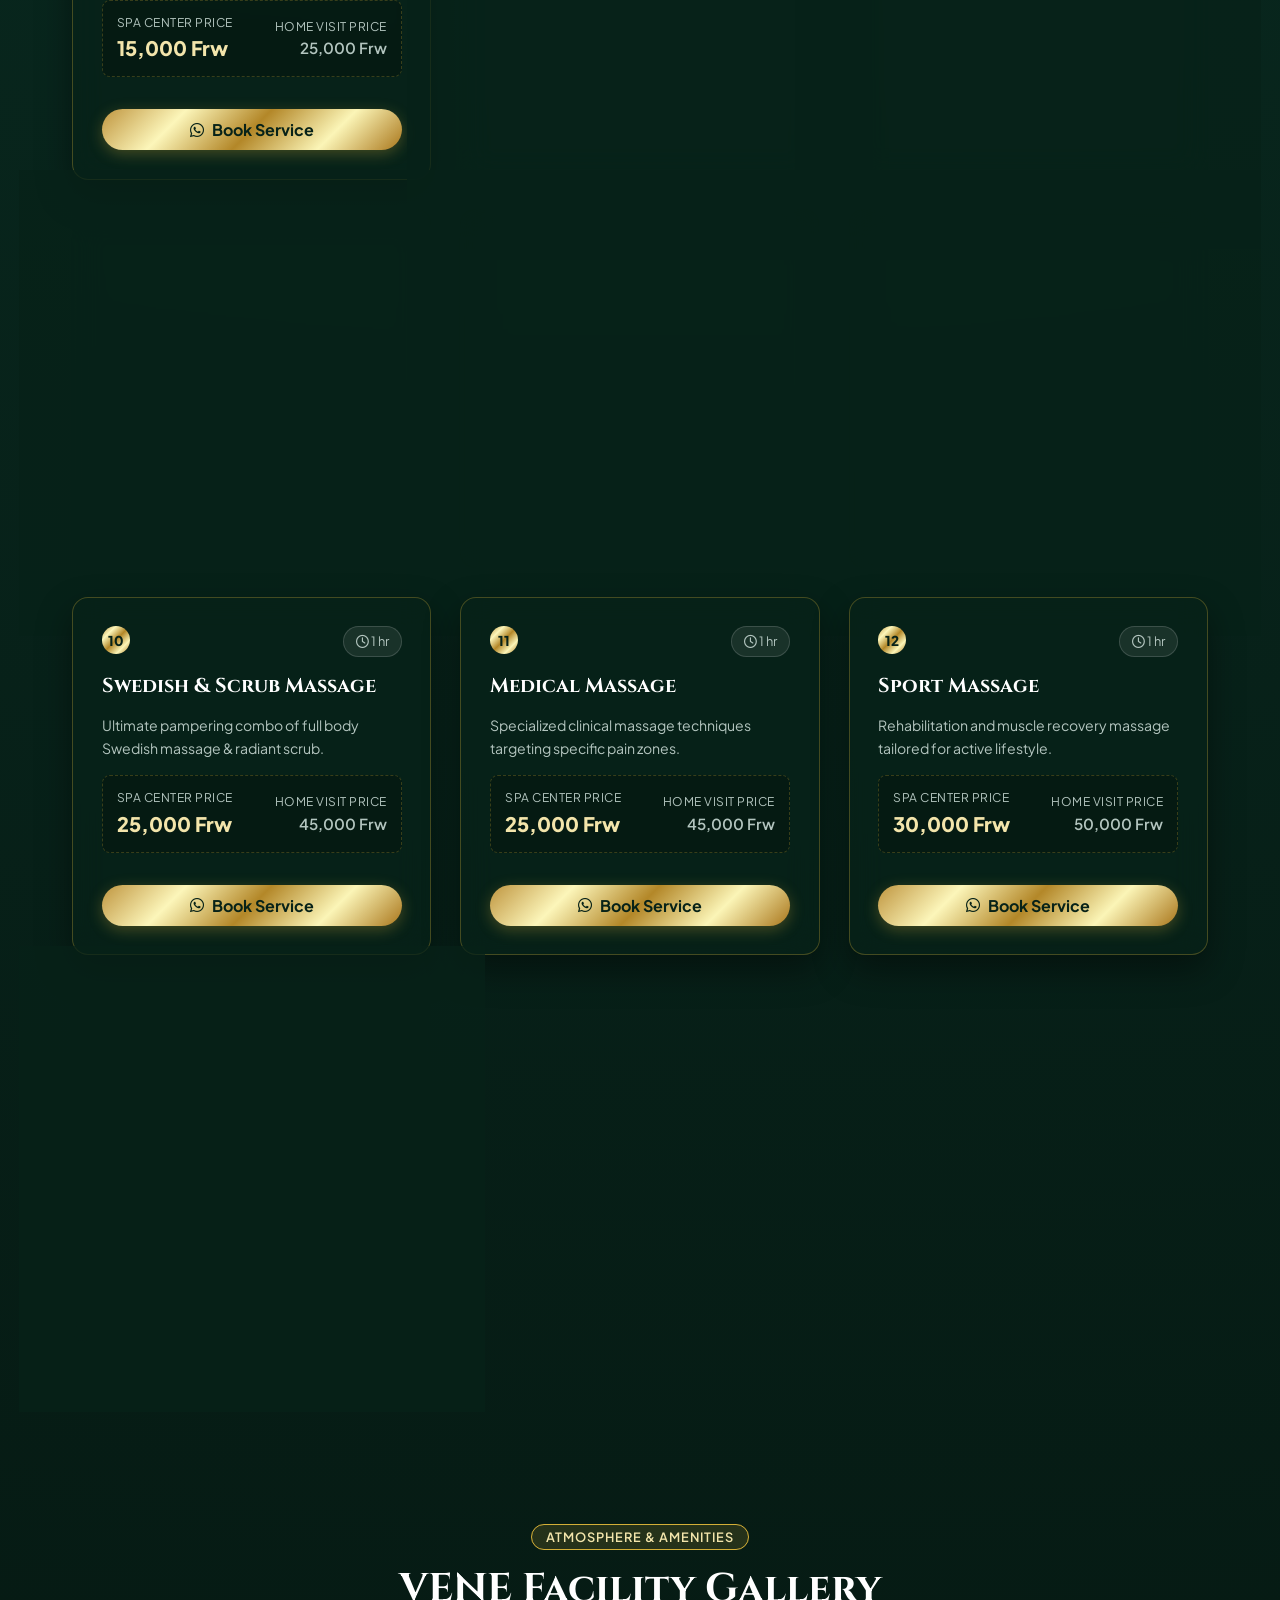
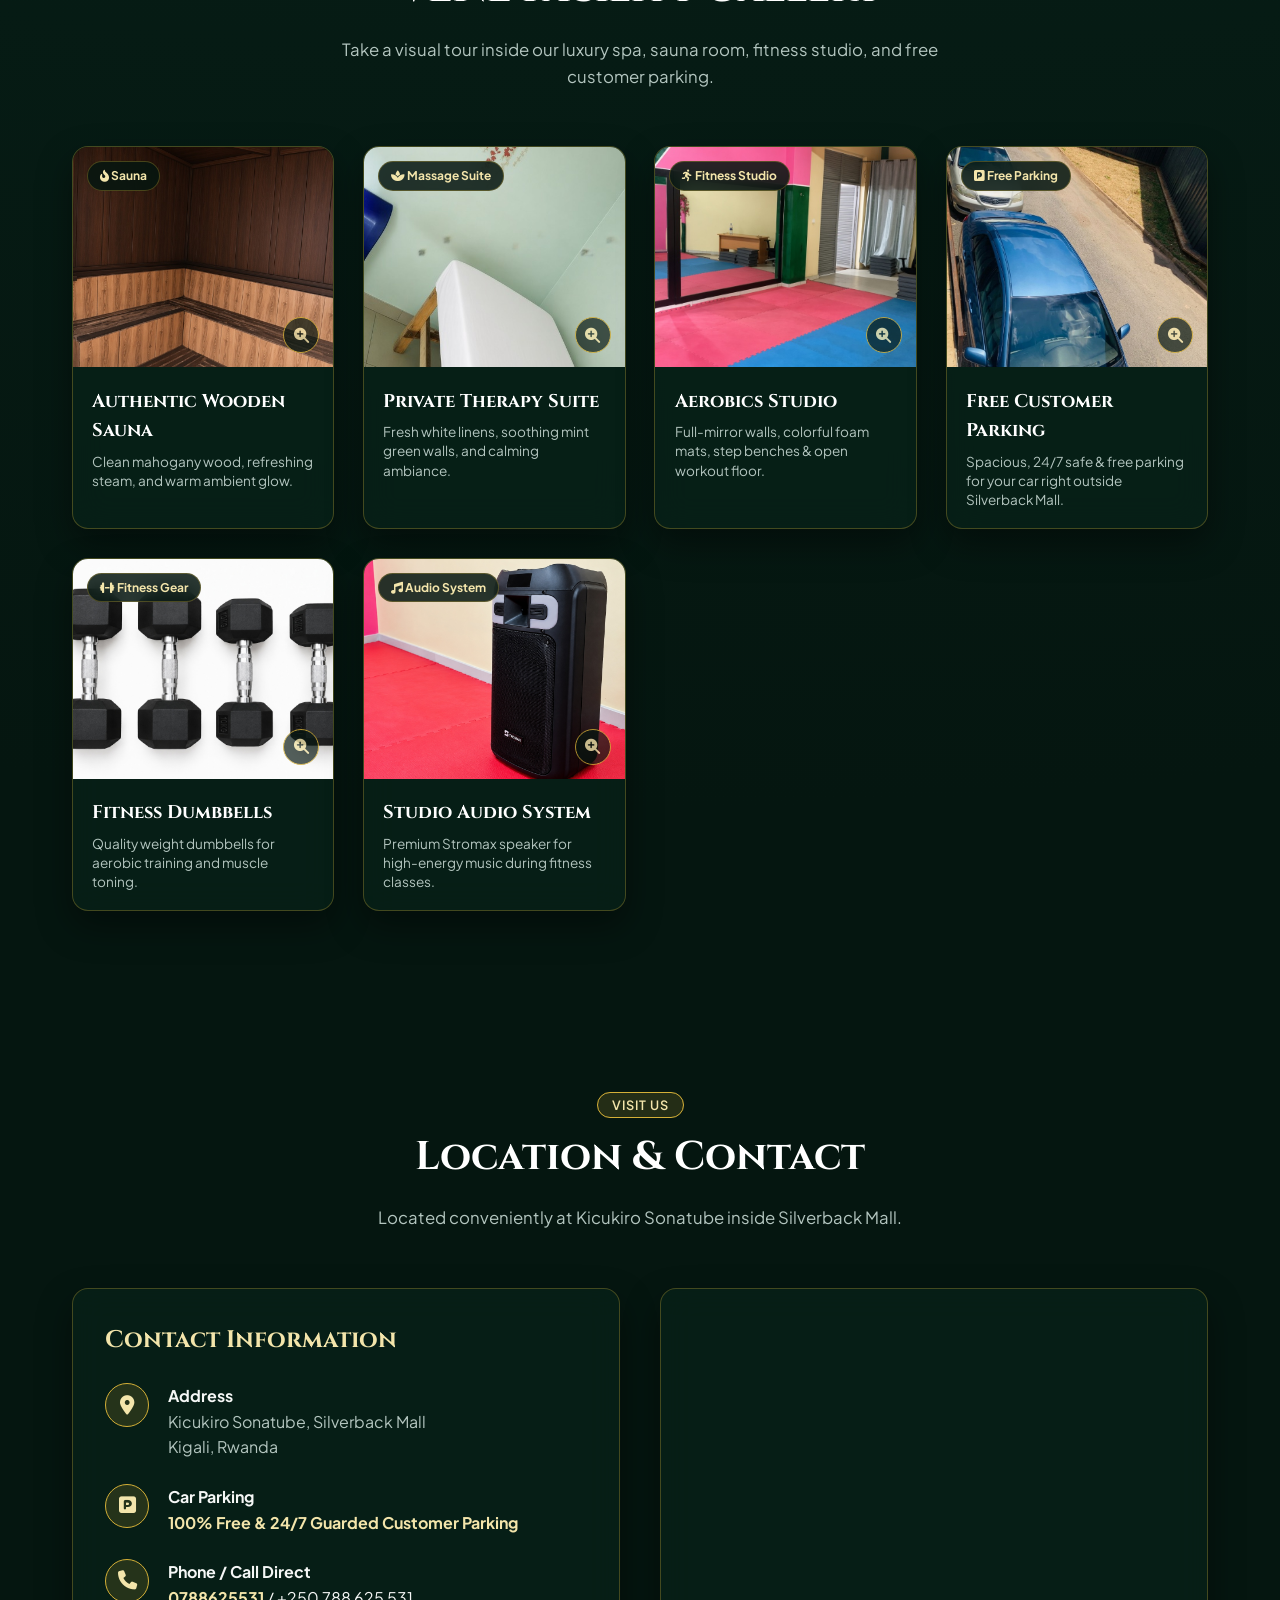
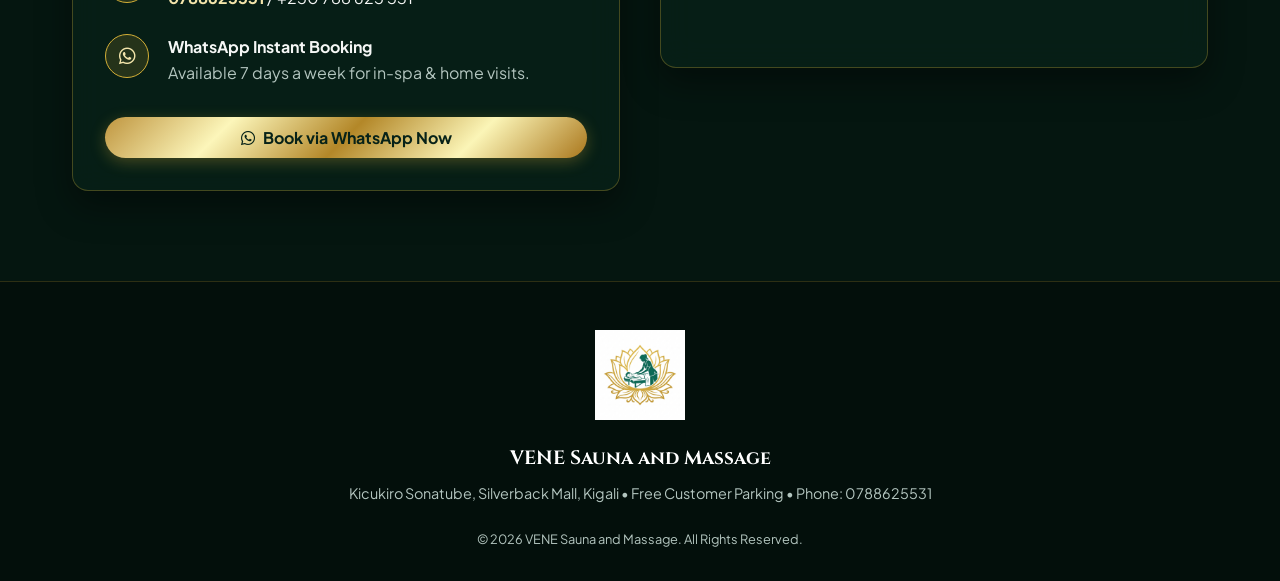
==== commit ef91d103: "Use real parking photo in gallery card and remove non-responsive parking banner" ====
--- a/index.html
+++ b/index.html
@@ -194,19 +194,6 @@
       <p class="section-subtitle">Take a visual tour inside our luxury spa, sauna room, fitness studio, and free customer parking.</p>
     </div>
 
-    <!-- VIP Free Parking Feature Banner -->
-    <div class="parking-banner glass-panel">
-      <div class="parking-banner-icon"><i class="fa-solid fa-square-parking"></i></div>
-      <div class="parking-banner-content">
-        <span class="gold-badge" style="margin-bottom:0.4rem; display:inline-block;">Complimentary Customer Perk</span>
-        <h3><i class="fa-solid fa-car"></i> Free & 24/7 Secured Car Parking</h3>
-        <p>Drive in with total peace of mind! Enjoy spacious, safe, and 100% free car parking directly inside Silverback Mall while you indulge in our sauna, aerobic, or massage therapies.</p>
-      </div>
-      <div class="parking-banner-badge">
-        <span class="badge-text">100% FREE PARKING</span>
-      </div>
-    </div>
-
     <!-- Interactive Gallery Grid -->
     <div class="gallery-grid">
       <!-- Gallery Card 1: Authentic Wooden Sauna -->
@@ -248,7 +235,20 @@
         </div>
       </div>
 
-      <!-- Gallery Card 4: Dumbbells / Fitness Gear -->
+      <!-- Gallery Card 4: Free Customer Parking -->
+      <div class="gallery-card glass-panel" onclick="openLightbox('assets/images/free_parking.jpg', 'Free Customer Parking at Silverback Mall', 'Spacious, well-lit, and 24/7 guarded car parking for all VENE guests.')">
+        <div class="gallery-img-wrapper">
+          <img src="assets/images/free_parking.jpg" alt="Free Customer Parking at Silverback Mall" class="gallery-img">
+          <div class="gallery-overlay-badge"><i class="fa-solid fa-square-parking"></i> Free Parking</div>
+          <div class="gallery-zoom-icon"><i class="fa-solid fa-magnifying-glass-plus"></i></div>
+        </div>
+        <div class="gallery-info">
+          <h4>Free Customer Parking</h4>
+          <p>Spacious, 24/7 safe & free parking for your car right outside Silverback Mall.</p>
+        </div>
+      </div>
+
+      <!-- Gallery Card 5: Dumbbells / Fitness Gear -->
       <div class="gallery-card glass-panel" onclick="openLightbox('assets/images/dumbbells.jpg', 'Fitness Dumbbells & Strength Gear', 'High quality hex dumbbells for aerobic resistance, strength, and fitness training.')">
         <div class="gallery-img-wrapper">
           <img src="assets/images/dumbbells.jpg" alt="Fitness Dumbbells" class="gallery-img">
@@ -261,7 +261,7 @@
         </div>
       </div>
 
-      <!-- Gallery Card 5: High-Power Sound System -->
+      <!-- Gallery Card 6: High-Power Sound System -->
       <div class="gallery-card glass-panel" onclick="openLightbox('assets/images/speaker.jpg', 'High Power Aerobics Sound System', 'Stromax Bluetooth audio system delivering energizing beats during exercise sessions.')">
         <div class="gallery-img-wrapper">
           <img src="assets/images/speaker.jpg" alt="High Power Sound System" class="gallery-img">
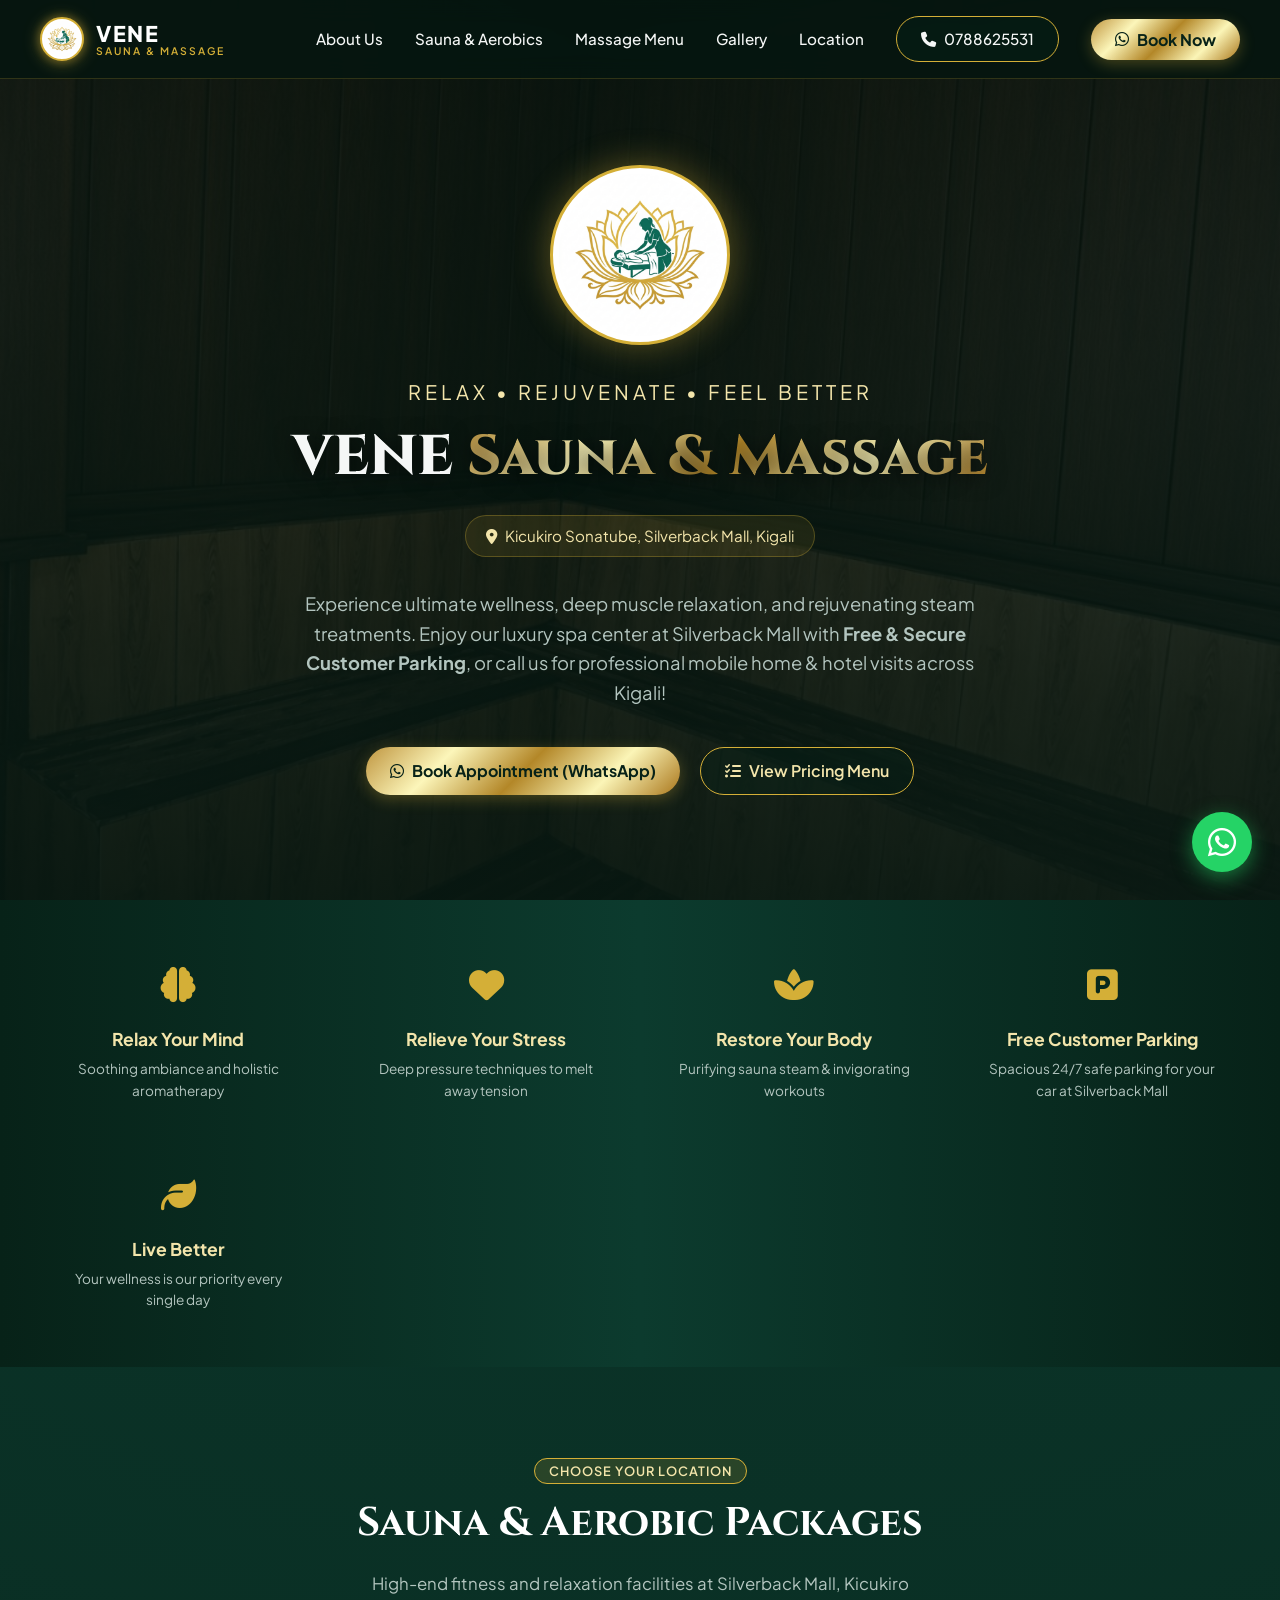
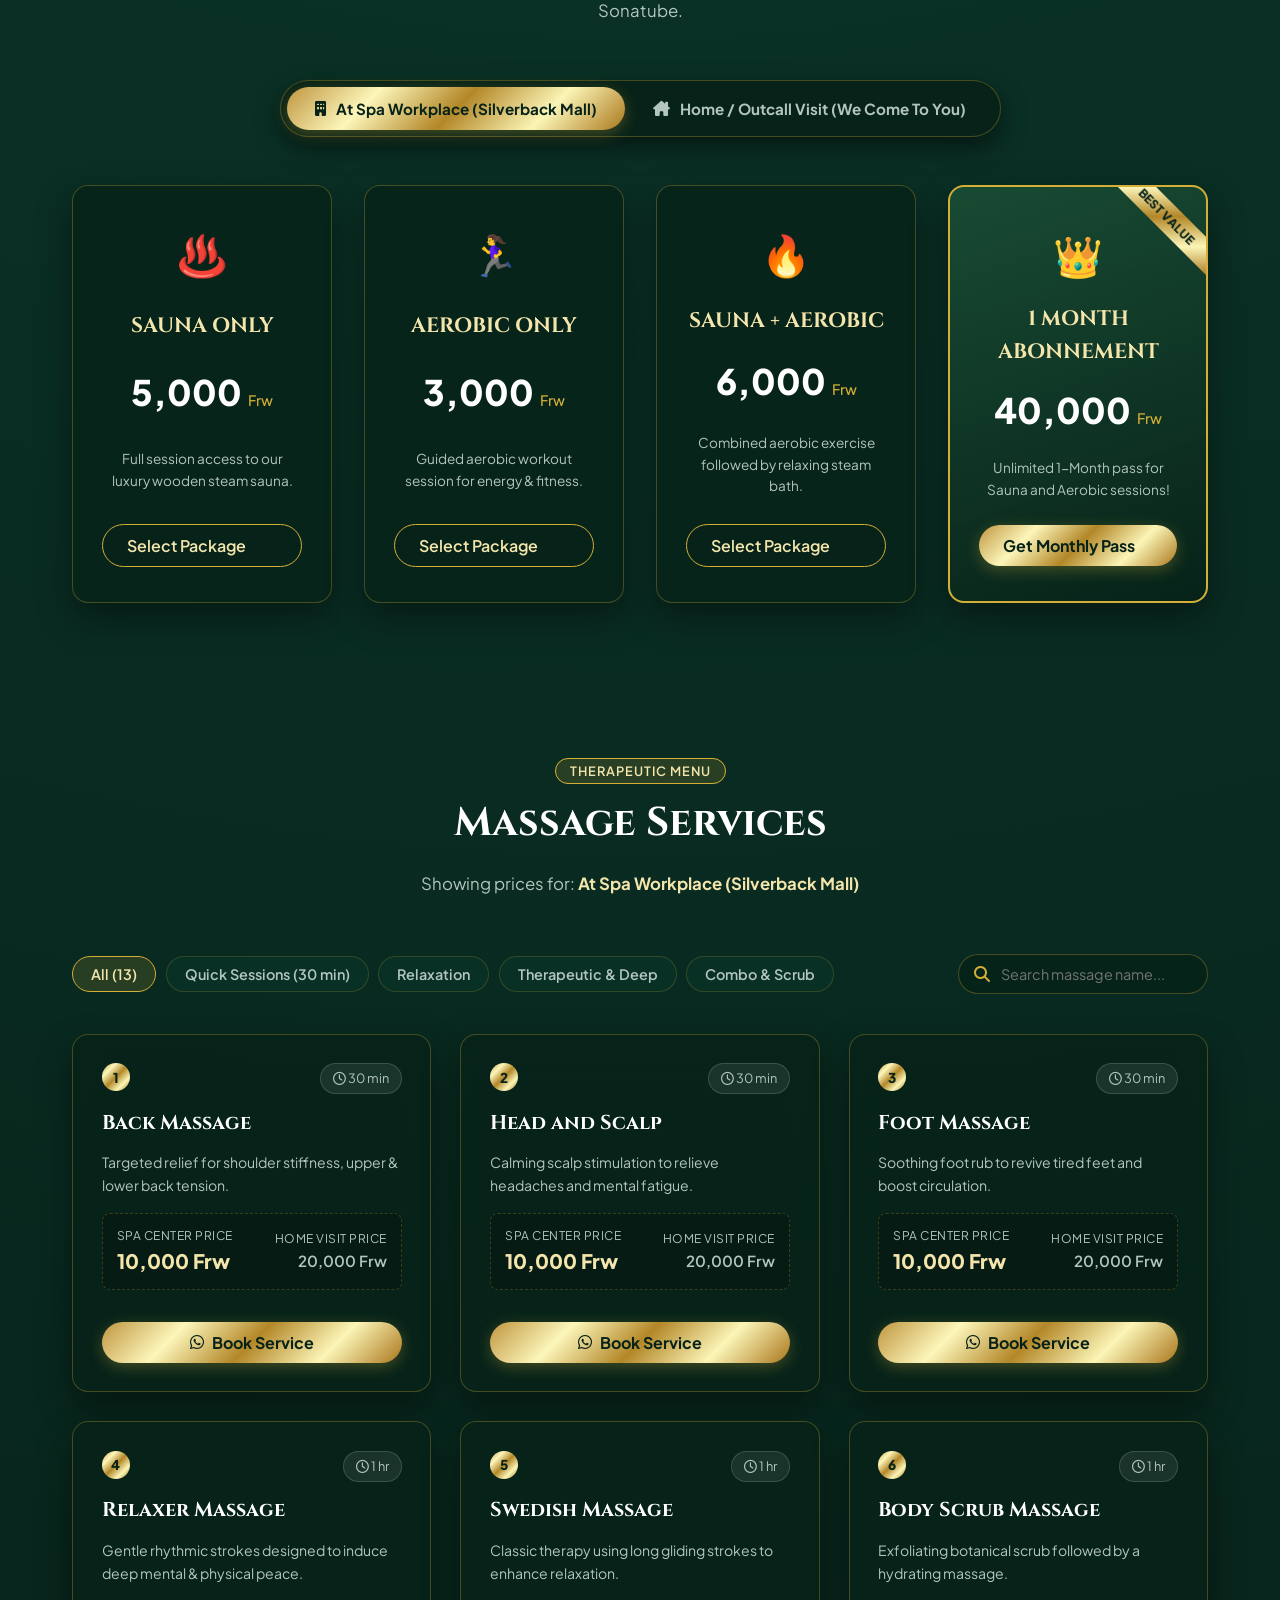
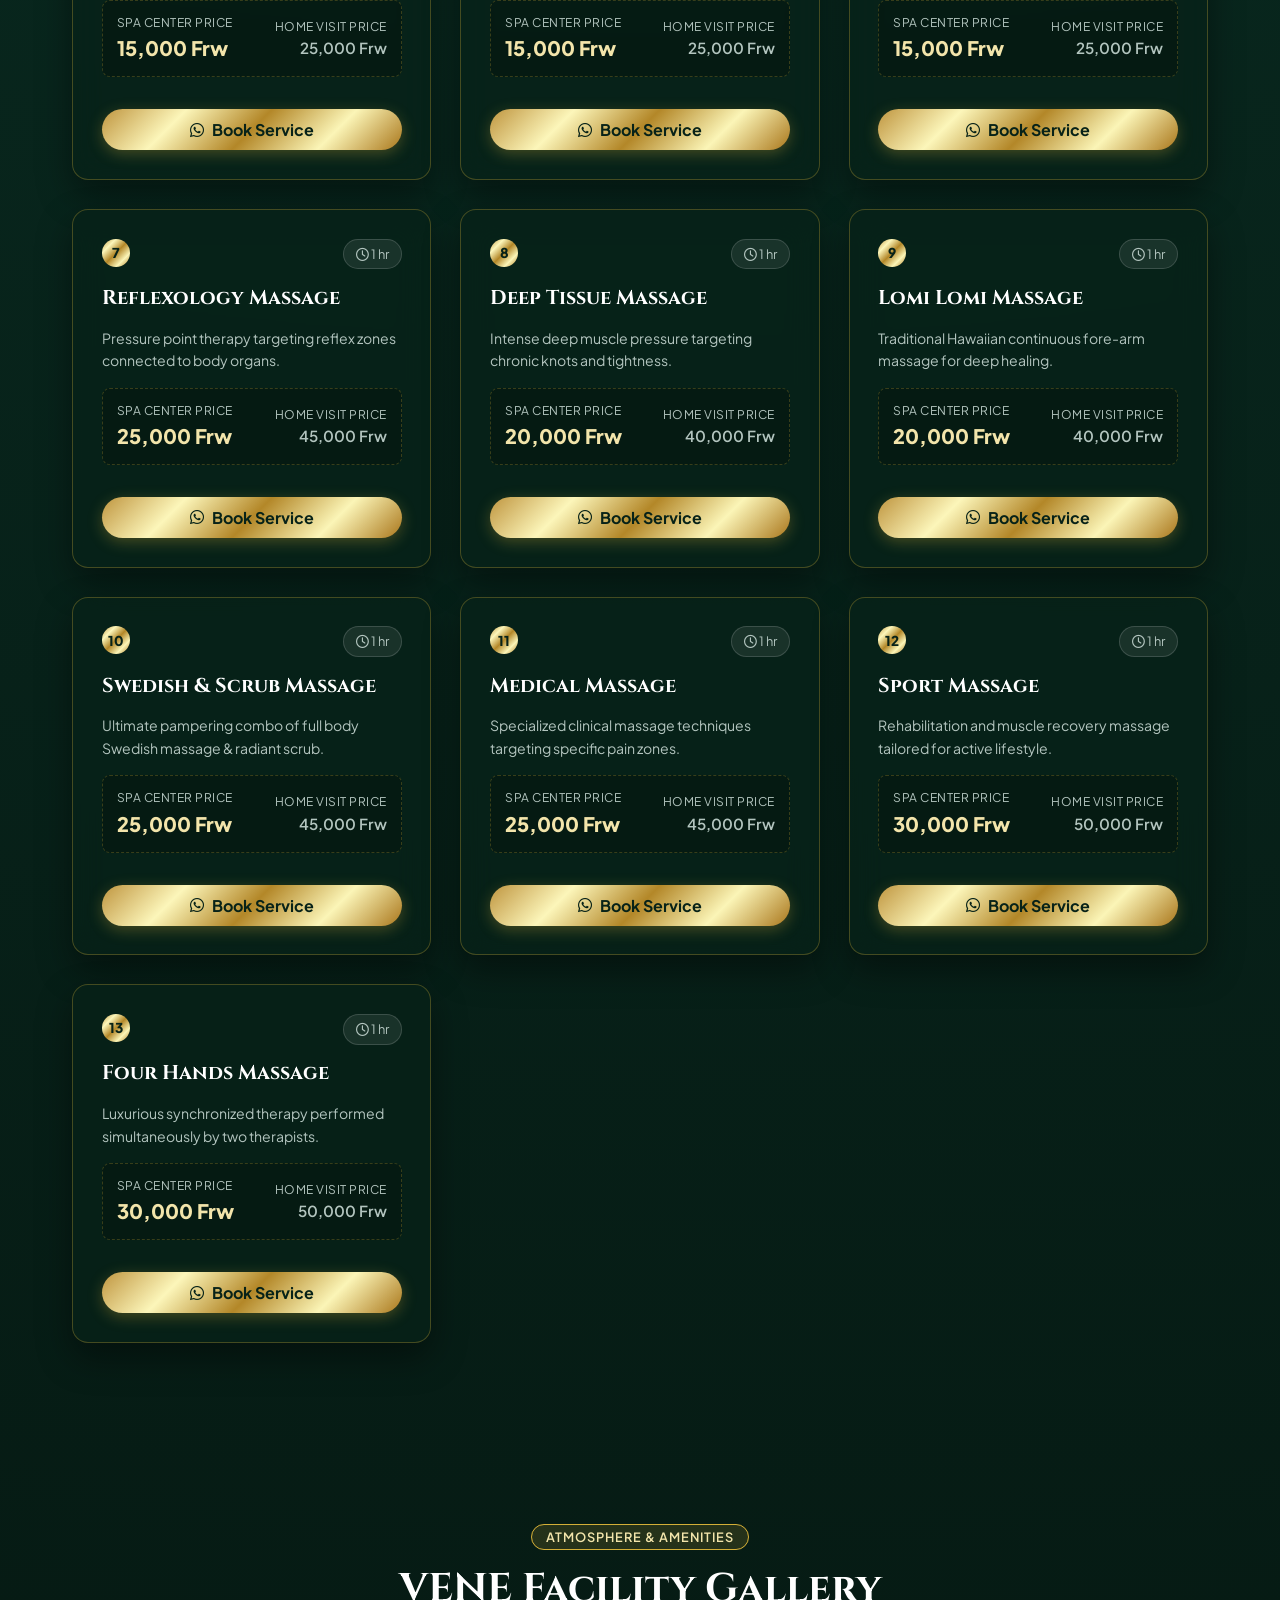
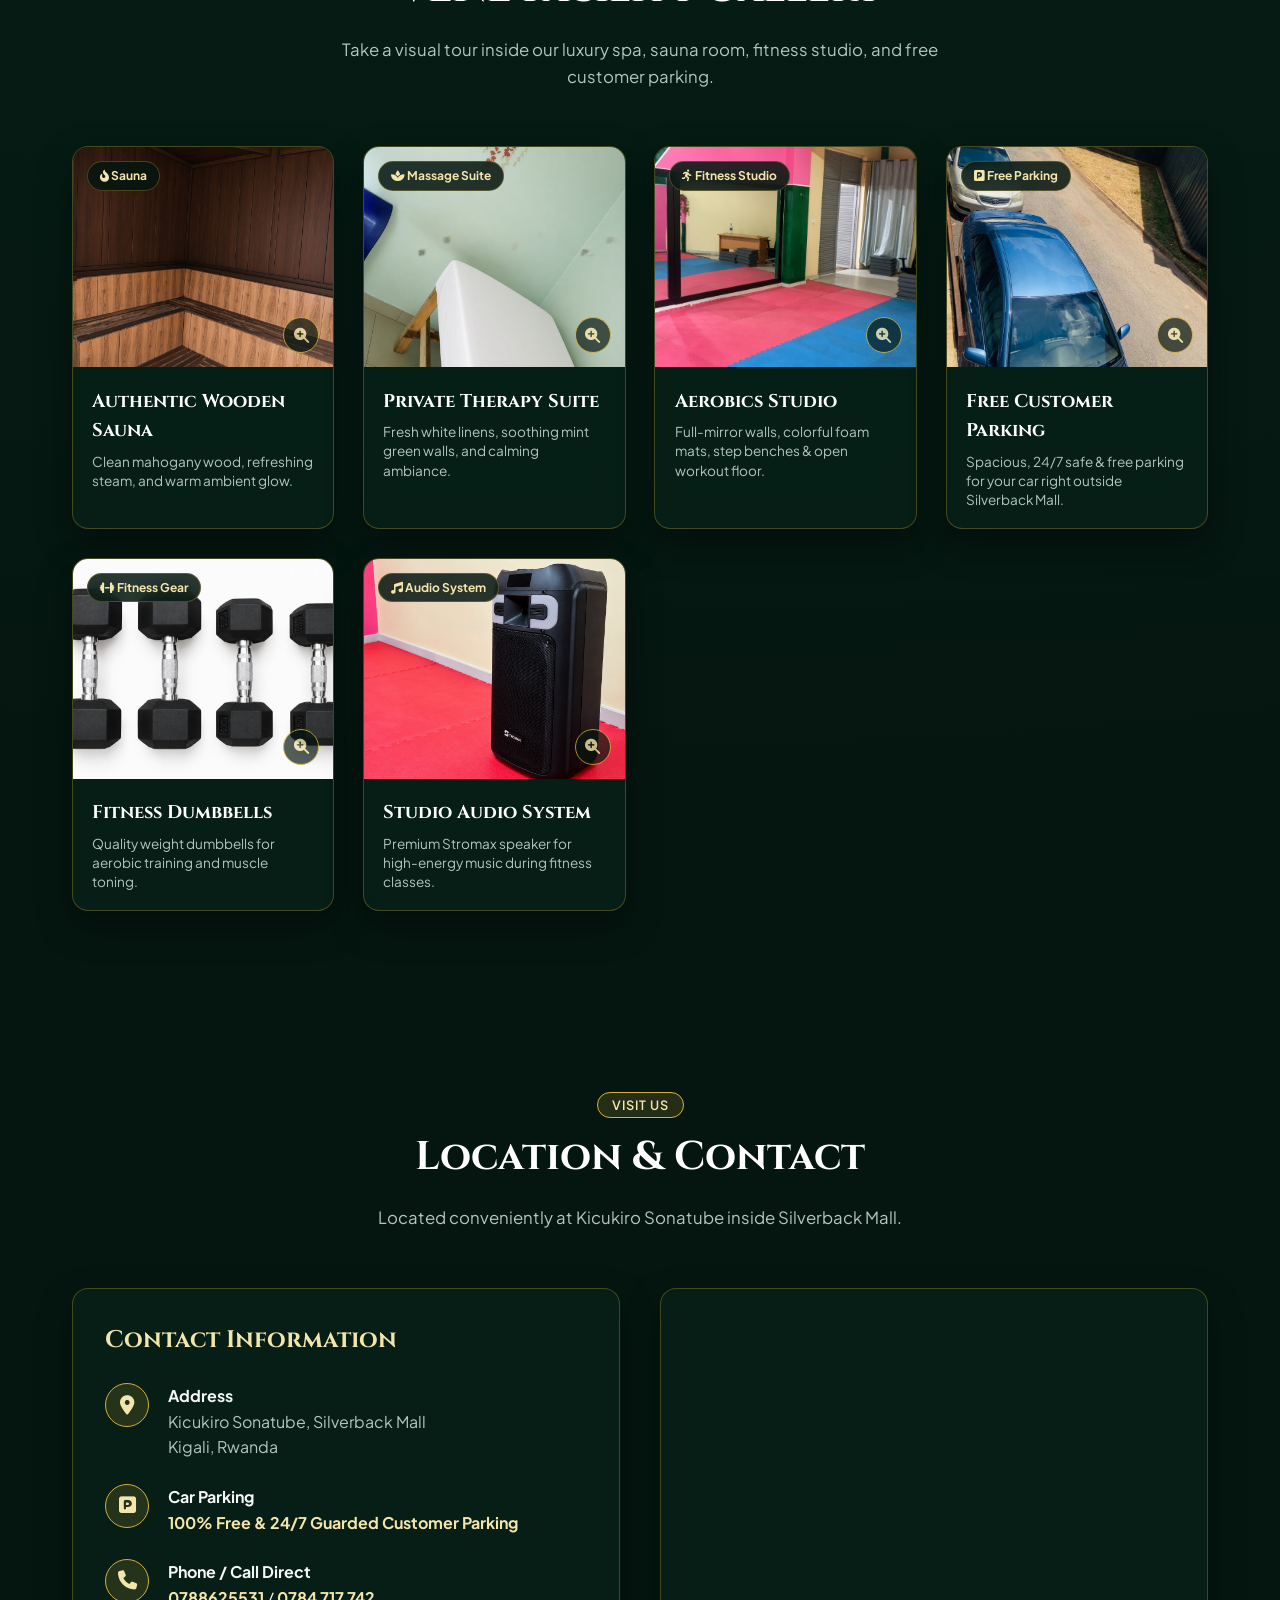
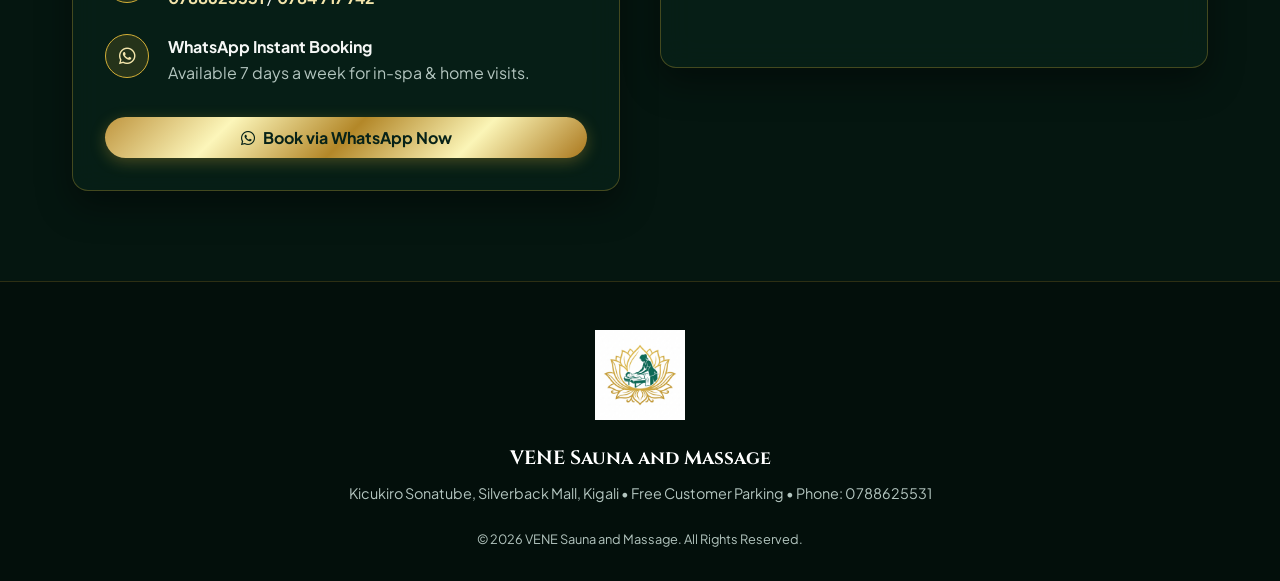
==== commit 45ea9ca0: "Update contact phone numbers to 0788625531 / 0784 717 742" ====
--- a/index.html
+++ b/index.html
@@ -308,7 +308,7 @@
           <div class="contact-icon"><i class="fa-solid fa-phone"></i></div>
           <div>
             <strong>Phone / Call Direct</strong>
-            <p><a href="tel:0788625531" style="color:var(--color-gold-light); text-decoration:none; font-weight:700;">0788625531</a> / +250 788 625 531</p>
+            <p><a href="tel:0788625531" style="color:var(--color-gold-light); text-decoration:none; font-weight:700;">0788625531</a> / <a href="tel:0784717742" style="color:var(--color-gold-light); text-decoration:none; font-weight:700;">0784 717 742</a></p>
           </div>
         </div>
 
